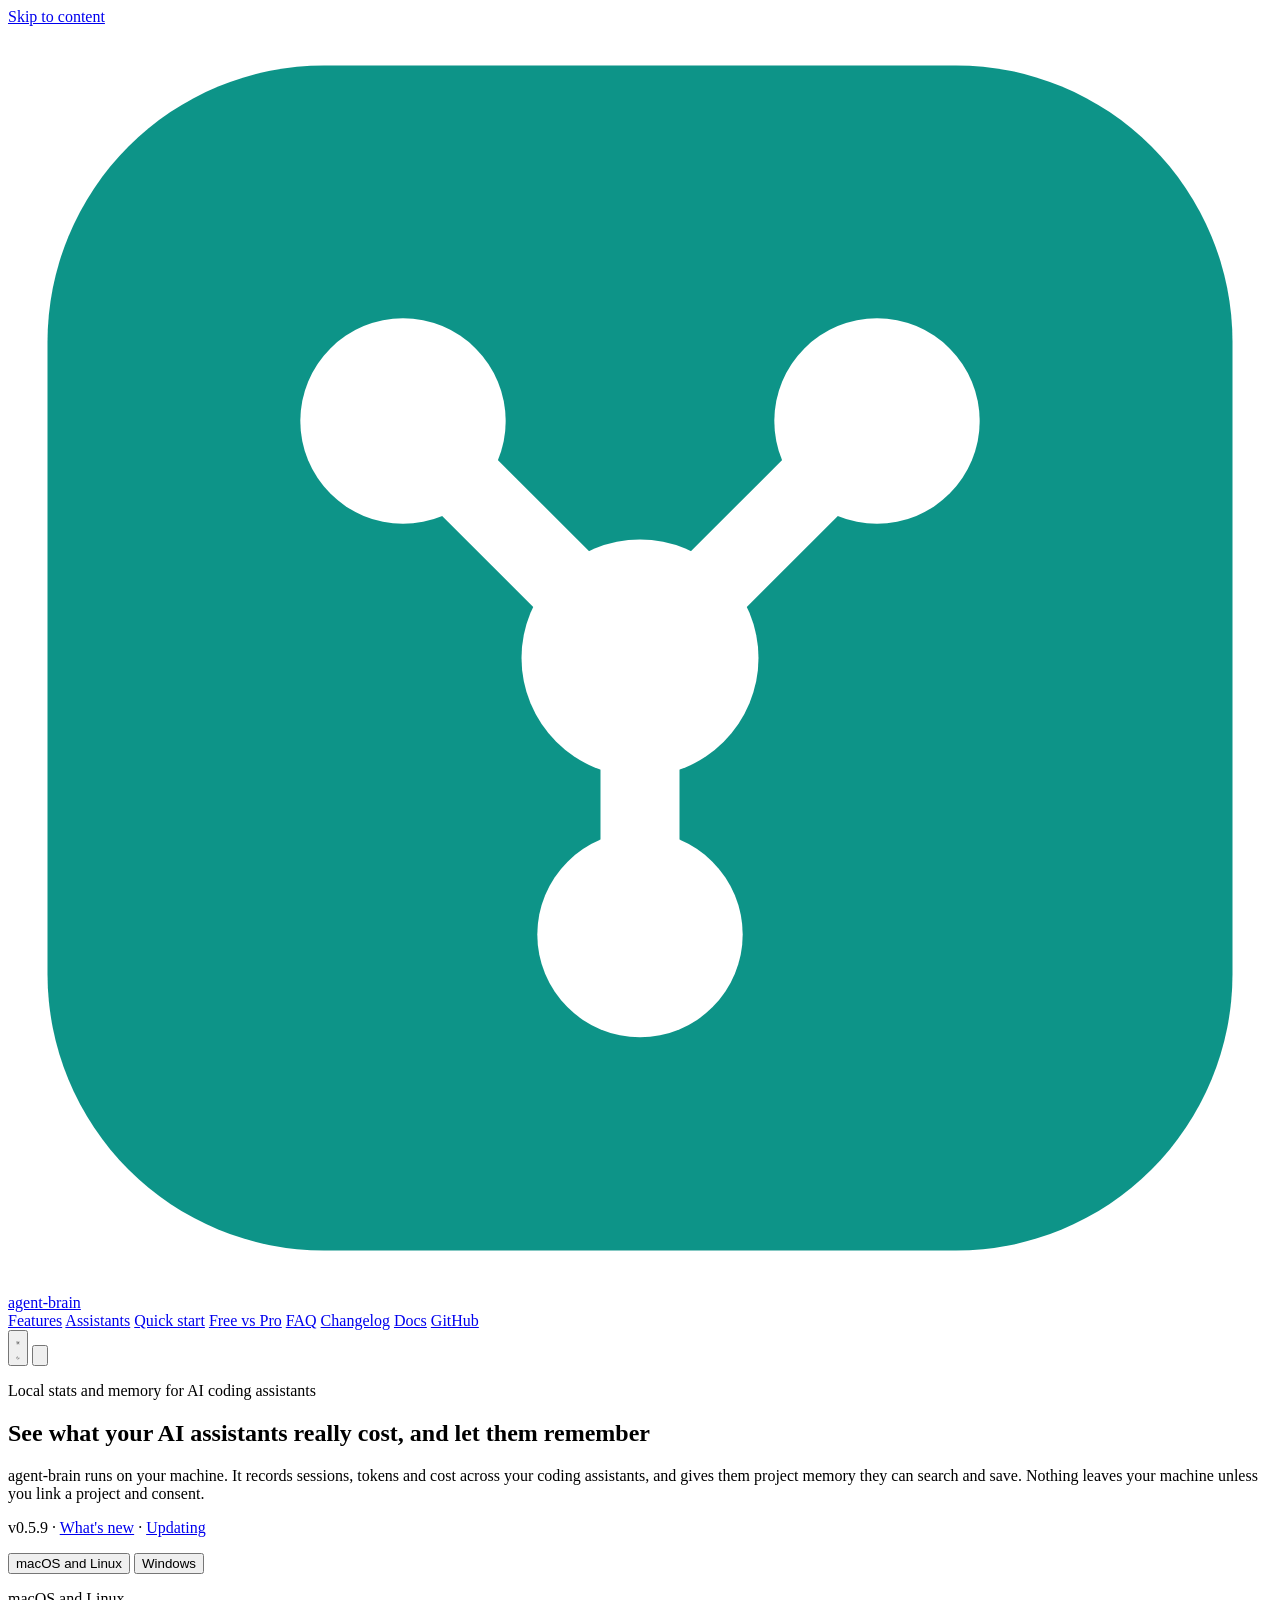
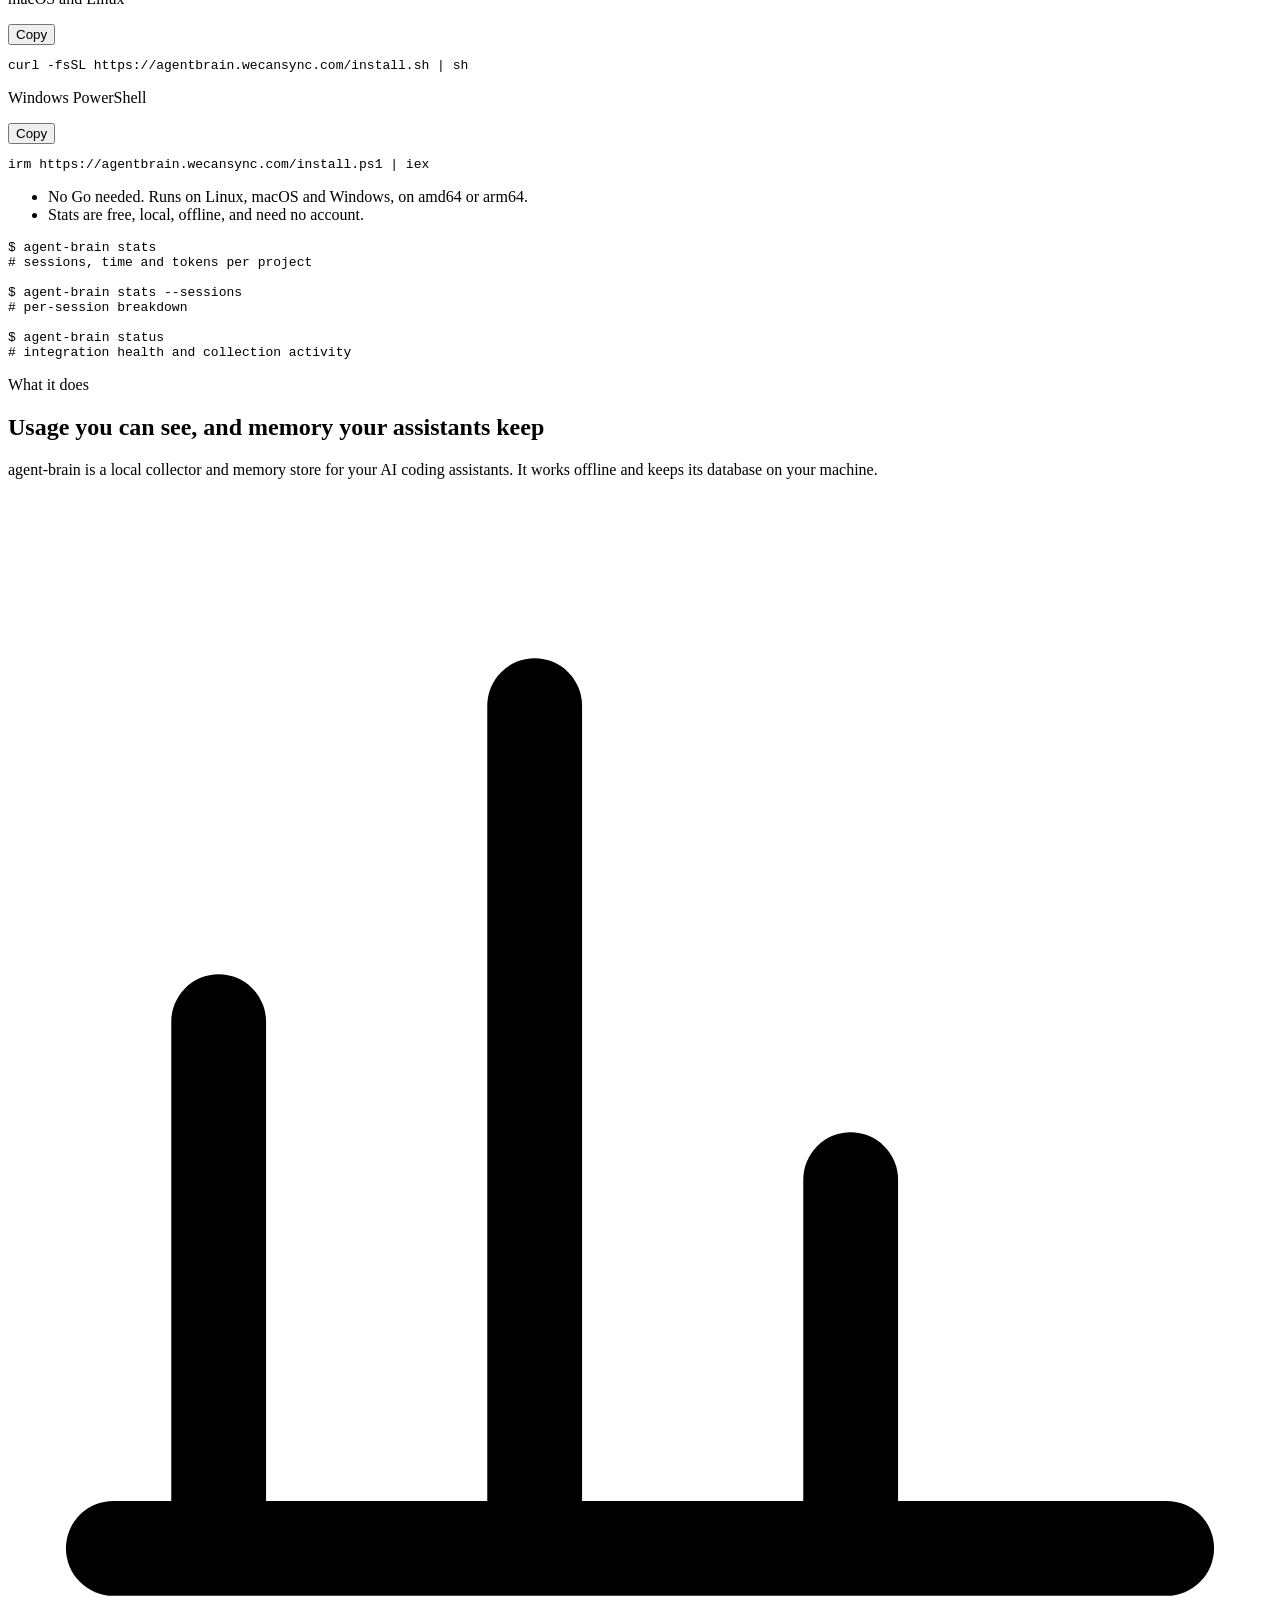
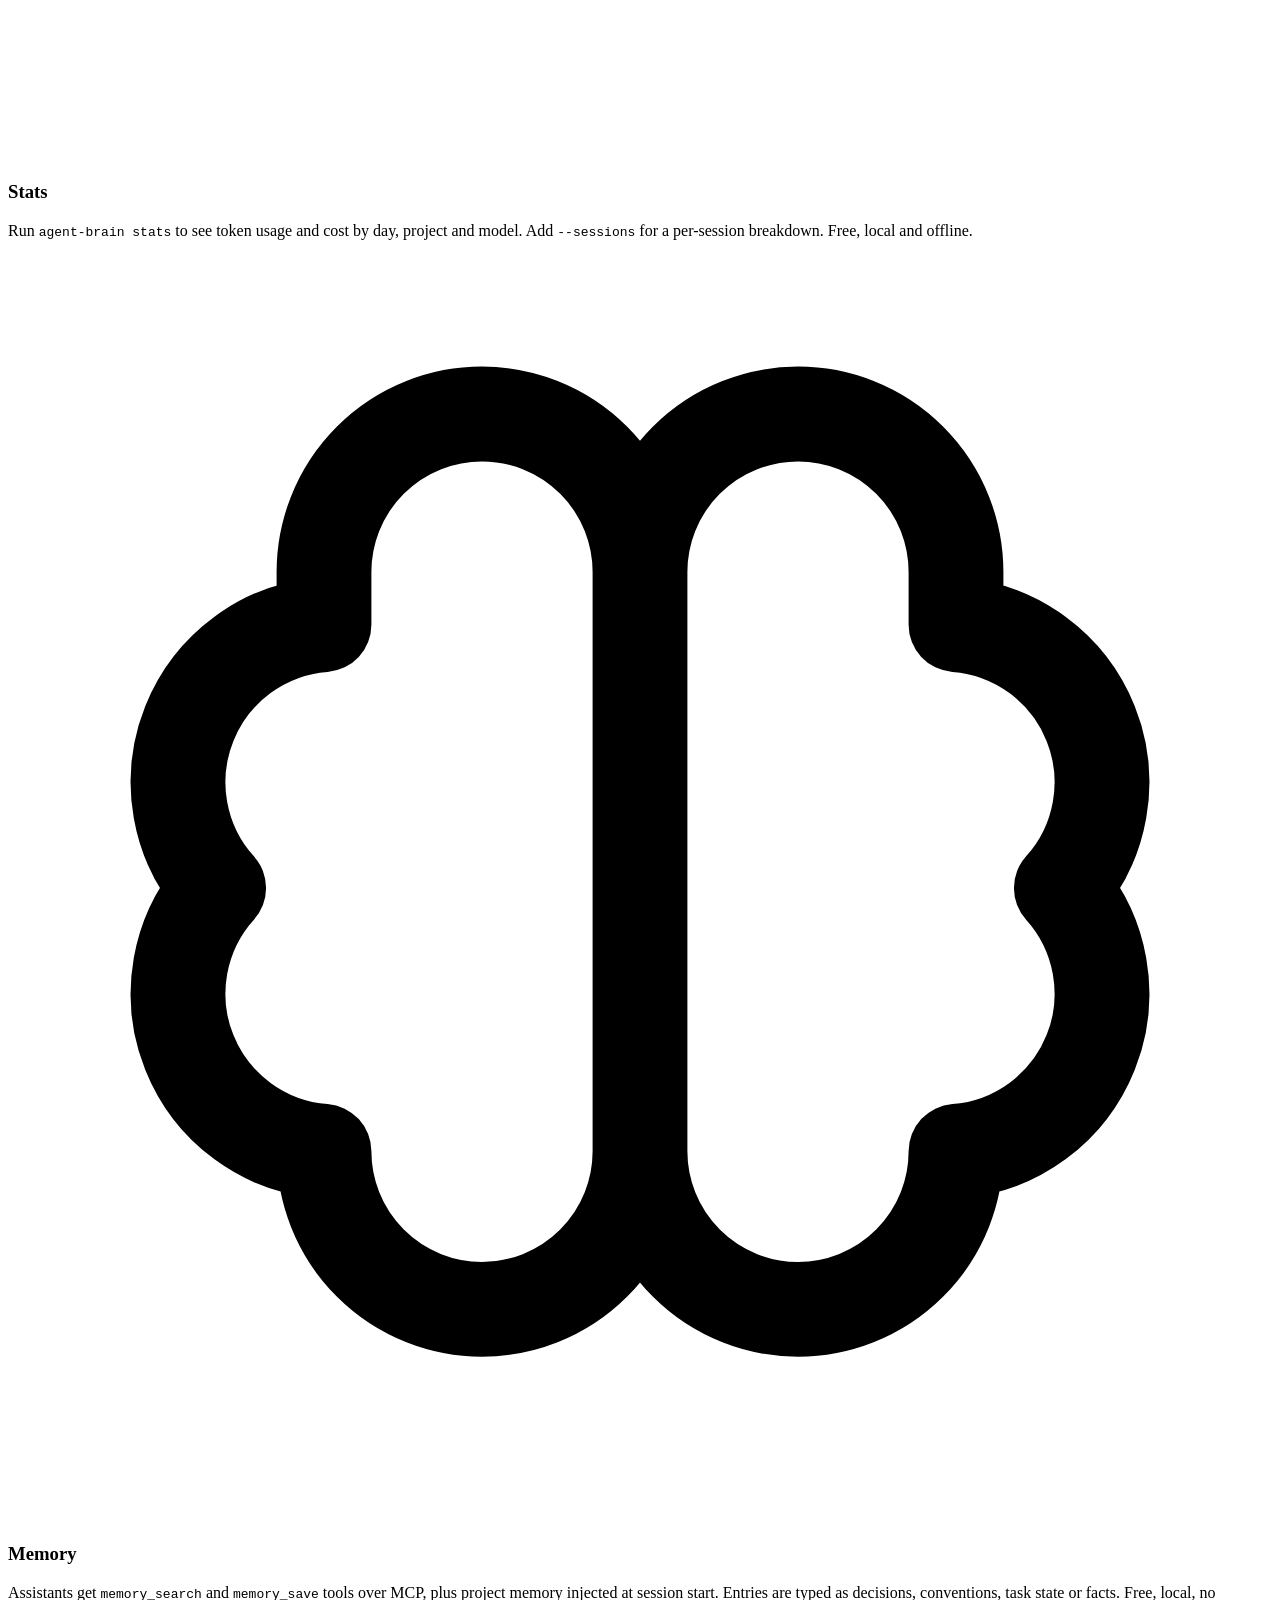
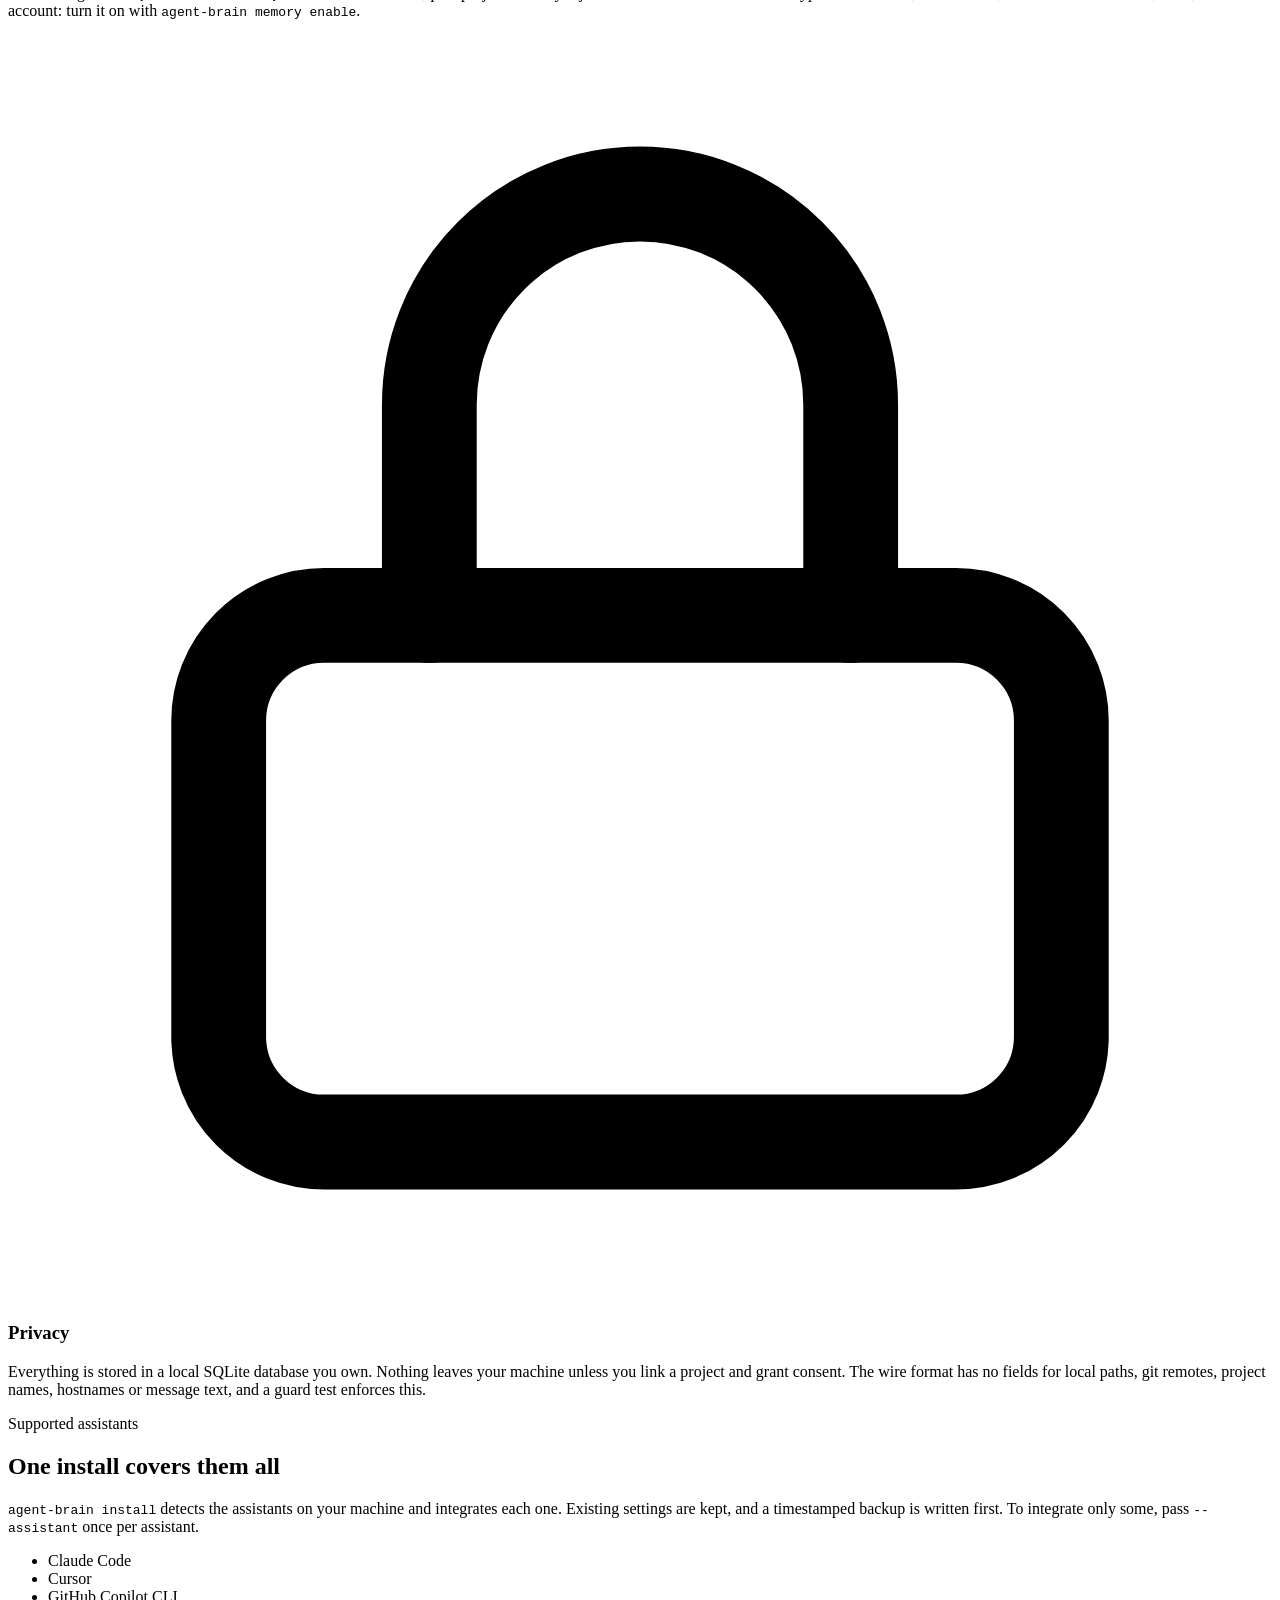
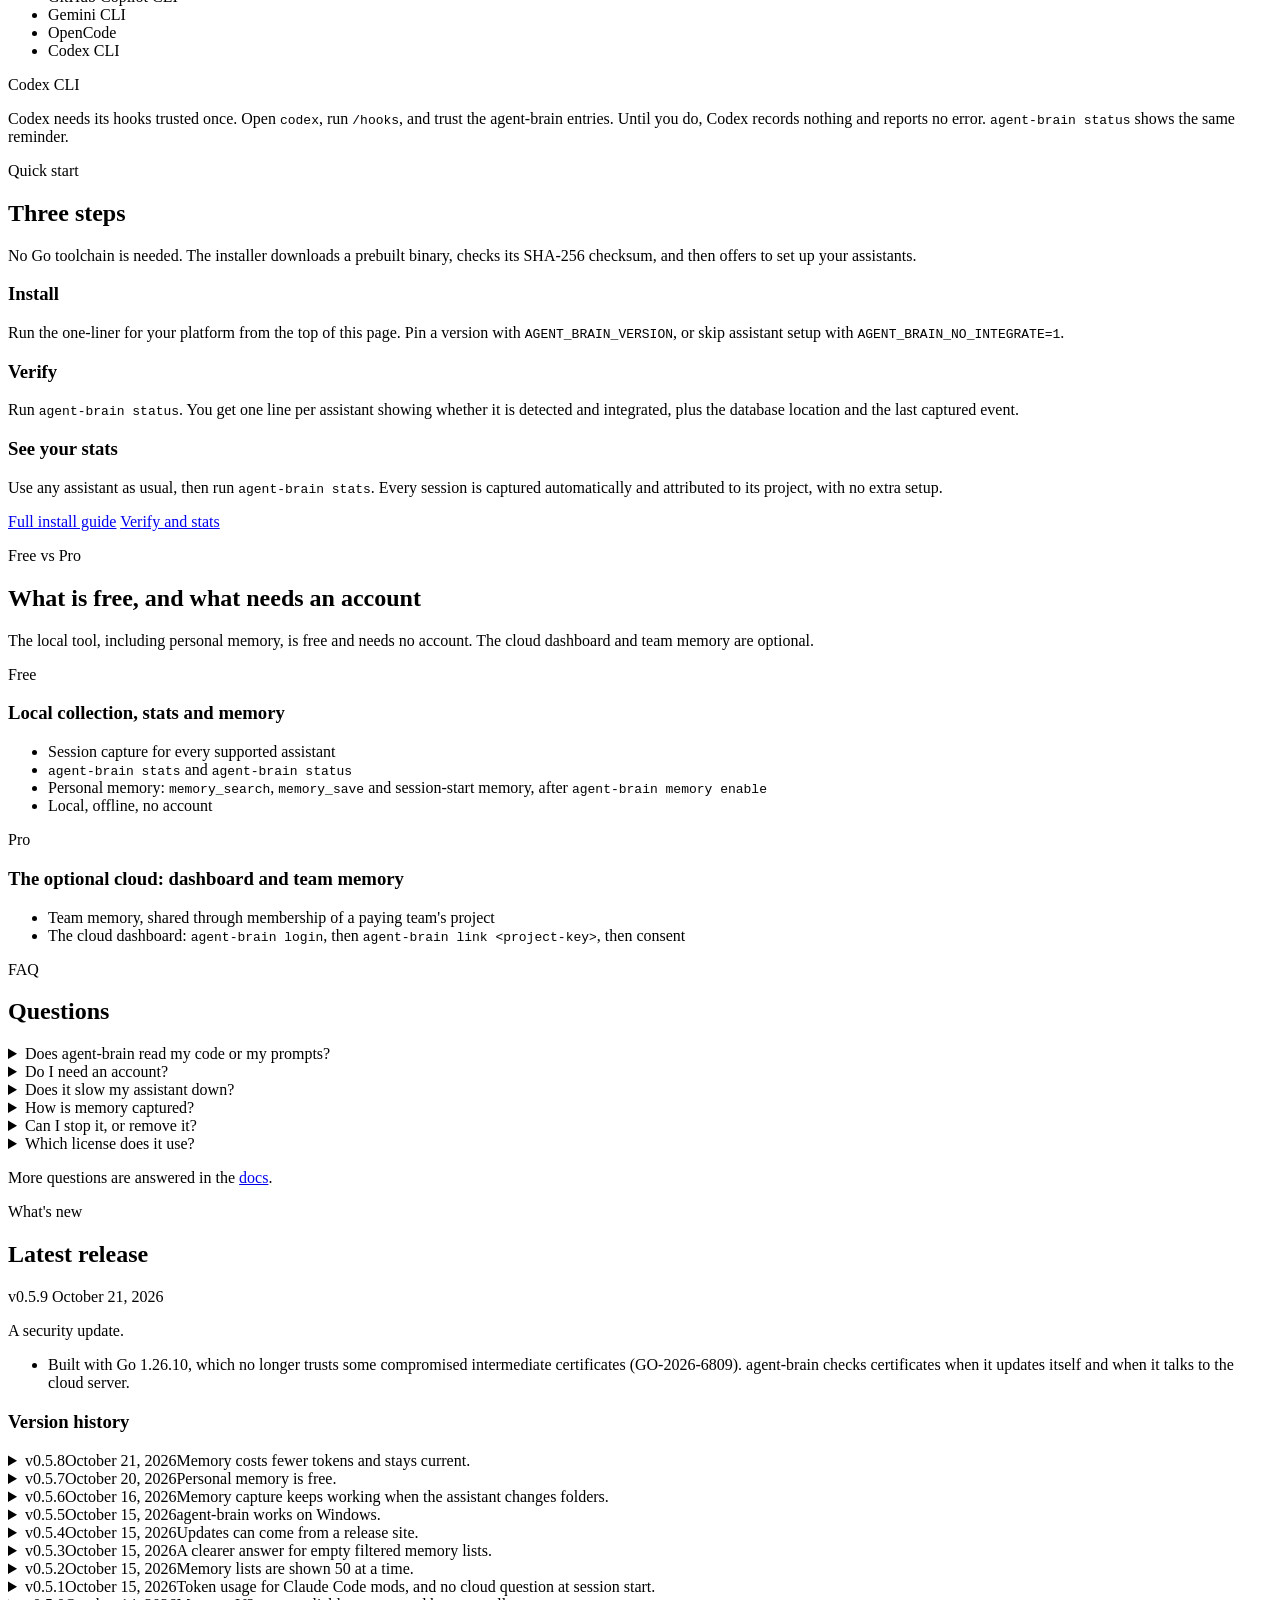
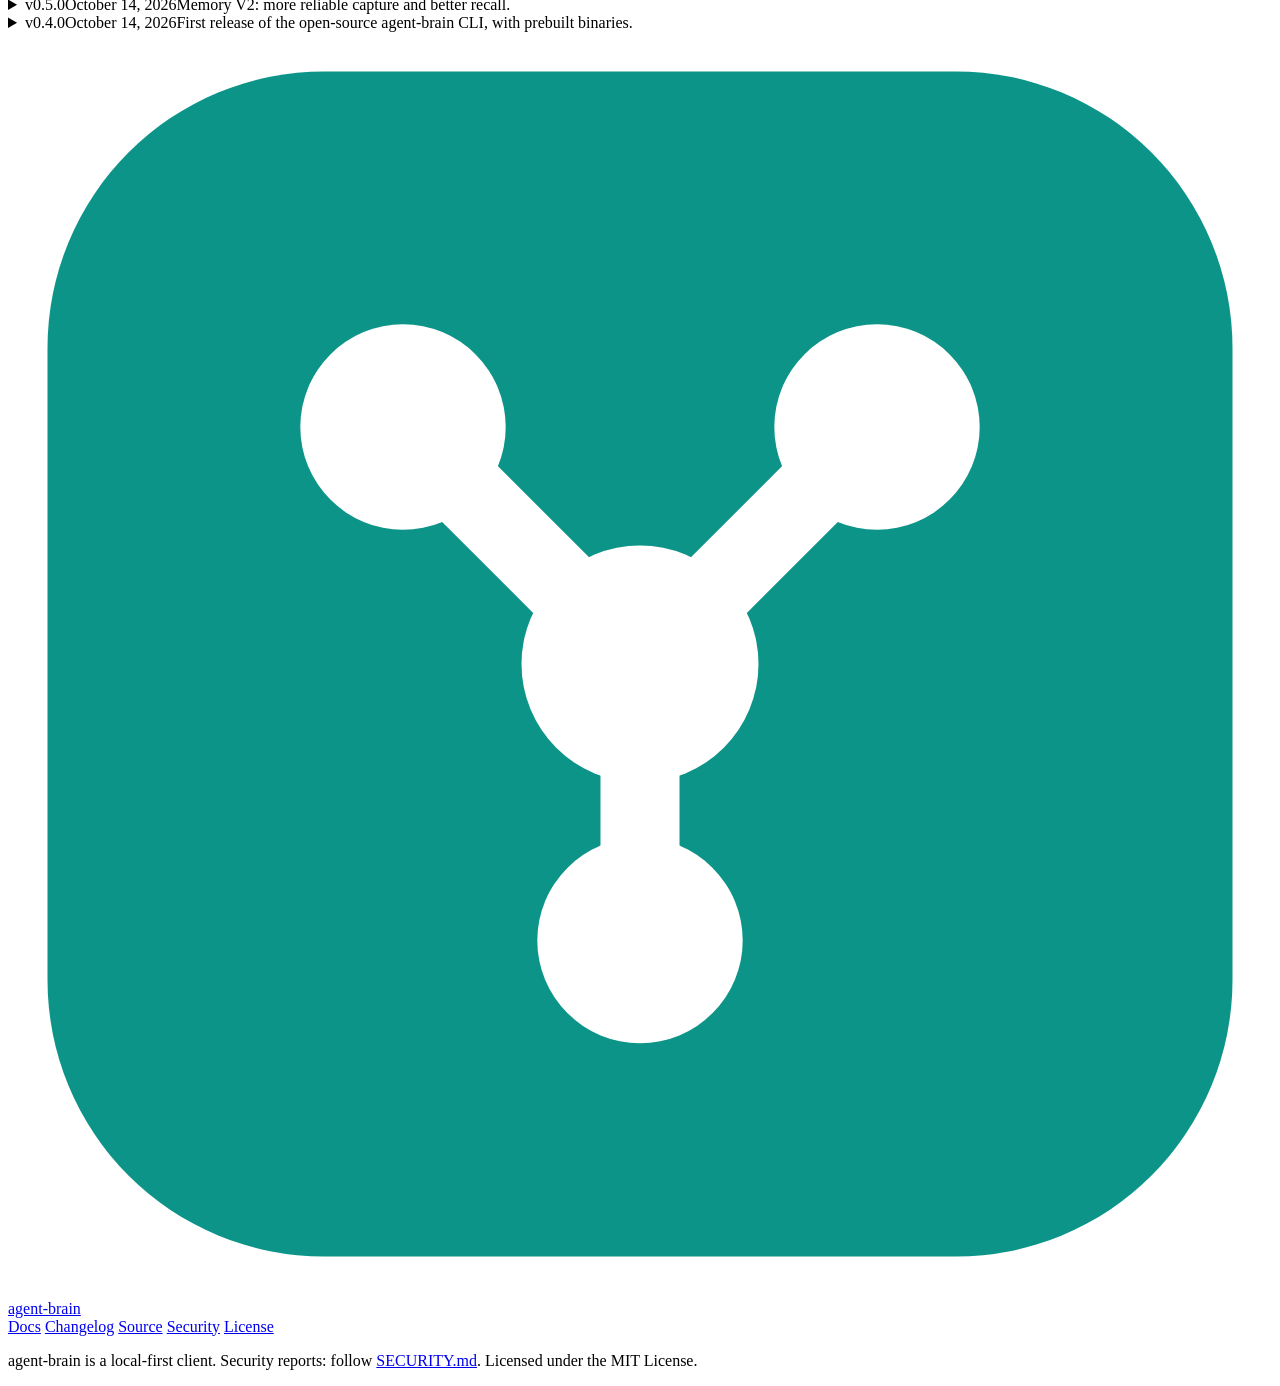
==== site/index.html @ 19140a82 "feat(memory): cheaper capture, supersede chains, leaner pack, export; Go 1.26.10 (0.5.9) (#11) * fea" ====
<!DOCTYPE html>
<html lang="en">
<head>
<meta charset="utf-8">
<meta name="viewport" content="width=device-width, initial-scale=1">
<title>agent-brain — local stats and memory for AI coding assistants</title>
<meta name="description" content="agent-brain records how you use Claude Code, Cursor, GitHub Copilot CLI, Gemini CLI, OpenCode and Codex CLI, locally and offline. Install with one command on macOS, Linux or Windows.">
<meta property="og:title" content="agent-brain">
<meta property="og:description" content="Local stats and memory for AI coding assistants. One command to install. Stats are free, local and offline.">
<meta property="og:type" content="website">
<link rel="icon" href="/favicon.svg" type="image/svg+xml">
<link rel="stylesheet" href="/assets/site.css">
<script src="/assets/theme.js"></script>
<script src="/assets/site.js" defer></script>
</head>
<body>
<a class="skip-link" href="#main">Skip to content</a>

<header class="site-header">
  <div class="container header-inner">
    <a class="brand" href="/">
      <svg viewBox="0 0 32 32" aria-hidden="true"><rect x="1" y="1" width="30" height="30" rx="7" fill="#0d9488"/><g fill="none" stroke="#ffffff" stroke-width="2" stroke-linecap="round"><path d="M10 10 L16 16 L22 10"/><path d="M16 16 L16 23"/></g><g fill="#ffffff"><circle cx="10" cy="10" r="2.6"/><circle cx="22" cy="10" r="2.6"/><circle cx="16" cy="16" r="3"/><circle cx="16" cy="23" r="2.6"/></g></svg>
      agent-brain
    </a>
    <nav class="main-nav" id="primary-nav" data-main-nav aria-label="Primary">
      <a href="#features">Features</a>
      <a href="#assistants">Assistants</a>
      <a href="#quick-start">Quick start</a>
      <a href="#plans">Free vs Pro</a>
      <a href="#faq">FAQ</a>
      <a href="#changelog">Changelog</a>
      <a href="/docs/">Docs</a>
      <a href="https://github.com/ebrahim5801/agent-brain-cli">GitHub</a>
    </nav>
    <div class="header-actions">
      <button class="theme-toggle" type="button" data-theme-toggle aria-label="Toggle dark mode">
        <svg class="icon-sun" viewBox="0 0 24 24" fill="none" stroke="currentColor" stroke-width="1.7" stroke-linecap="round" aria-hidden="true"><circle cx="12" cy="12" r="4.2"/><path d="M12 2.5v3M12 18.5v3M4.2 4.2l2.1 2.1M17.7 17.7l2.1 2.1M2.5 12h3M18.5 12h3M4.2 19.8l2.1-2.1M17.7 6.3l2.1-2.1"/></svg>
        <svg class="icon-moon" viewBox="0 0 24 24" fill="none" stroke="currentColor" stroke-width="1.7" stroke-linecap="round" stroke-linejoin="round" aria-hidden="true"><path d="M20 14.5A8.5 8.5 0 0 1 9.5 4a8.5 8.5 0 1 0 10.5 10.5z"/></svg>
      </button>
      <button class="nav-toggle" type="button" data-nav-toggle aria-expanded="false" aria-controls="primary-nav" aria-label="Toggle navigation menu">
        <svg viewBox="0 0 24 24" fill="none" stroke="currentColor" stroke-width="1.8" stroke-linecap="round" aria-hidden="true"><path d="M3 6h18M3 12h18M3 18h18"/></svg>
      </button>
    </div>
  </div>
</header>

<main id="main">

<!-- ============================== HERO ============================== -->
<section class="hero">
  <div class="container hero-grid">
    <div>
      <p class="eyebrow">Local stats and memory for AI coding assistants</p>
      <h1>See what your AI assistants really cost, and let them remember</h1>
      <p class="lede">agent-brain runs on your machine. It records sessions, tokens and cost across your coding assistants, and gives them project memory they can search and save. Nothing leaves your machine unless you link a project and consent.</p>
      <p class="latest-badge"><span class="latest-badge-version" data-latest-version>v0.5.9</span> <span aria-hidden="true">&middot;</span> <a href="#changelog">What's new</a> <span aria-hidden="true">&middot;</span> <a href="/docs/#updating">Updating</a></p>

      <div class="tabs" id="install-tabs">
        <div role="tablist" aria-label="Operating system">
          <button role="tab" id="tab-unix" aria-controls="panel-unix">macOS and Linux</button>
          <button role="tab" id="tab-win" aria-controls="panel-win">Windows</button>
        </div>
        <div role="tabpanel" id="panel-unix" aria-labelledby="tab-unix">
          <p class="panel-label">macOS and Linux</p>
          <div class="code-wrap">
            <div class="code-head"><button class="copy-btn" type="button" aria-label="Copy macOS and Linux install command">Copy</button></div>
            <pre><code>curl -fsSL https://agentbrain.wecansync.com/install.sh | sh</code></pre>
          </div>
        </div>
        <div role="tabpanel" id="panel-win" aria-labelledby="tab-win">
          <p class="panel-label">Windows PowerShell</p>
          <div class="code-wrap">
            <div class="code-head"><button class="copy-btn" type="button" aria-label="Copy Windows install command">Copy</button></div>
            <pre><code>irm https://agentbrain.wecansync.com/install.ps1 | iex</code></pre>
          </div>
        </div>
      </div>
      <ul class="hero-notes">
        <li>No Go needed. Runs on Linux, macOS and Windows, on amd64 or arm64.</li>
        <li>Stats are free, local, offline, and need no account.</li>
      </ul>
    </div>

    <div class="hero-visual">
      <div class="terminal" role="img" aria-label="Terminal showing agent-brain stats output">
        <div class="terminal-bar" aria-hidden="true"><span></span><span></span><span></span></div>
        <pre class="terminal-body"><span class="prompt">$</span> agent-brain stats
<span class="muted"># sessions, time and tokens per project</span>

<span class="prompt">$</span> agent-brain stats --sessions
<span class="muted"># per-session breakdown</span>

<span class="prompt">$</span> agent-brain status
<span class="muted"># integration health and collection activity</span></pre>
      </div>
    </div>
  </div>
</section>

<!-- ============================== WHAT IT DOES ============================== -->
<section class="section" id="features" aria-labelledby="features-title">
  <div class="container">
    <div class="section-head">
      <p class="eyebrow">What it does</p>
      <h2 id="features-title">Usage you can see, and memory your assistants keep</h2>
      <p>agent-brain is a local collector and memory store for your AI coding assistants. It works offline and keeps its database on your machine.</p>
    </div>
    <div class="features-grid">
      <article class="feature-card">
        <span class="icon" aria-hidden="true"><svg viewBox="0 0 24 24" fill="none" stroke="currentColor" stroke-width="1.8" stroke-linecap="round" stroke-linejoin="round"><path d="M4 20V10M10 20V4M16 20v-7M22 20H2"/></svg></span>
        <h3>Stats</h3>
        <p>Run <code class="il">agent-brain stats</code> to see token usage and cost by day, project and model. Add <code class="il">--sessions</code> for a per-session breakdown. Free, local and offline.</p>
      </article>
      <article class="feature-card">
        <span class="icon" aria-hidden="true"><svg viewBox="0 0 24 24" fill="none" stroke="currentColor" stroke-width="1.8" stroke-linecap="round" stroke-linejoin="round"><path d="M9 3a3 3 0 0 0-3 3v1a3 3 0 0 0-2 5 3 3 0 0 0 2 5 3 3 0 0 0 3 3 3 3 0 0 0 3-3V6a3 3 0 0 0-3-3zM15 3a3 3 0 0 1 3 3v1a3 3 0 0 1 2 5 3 3 0 0 1-2 5 3 3 0 0 1-3 3 3 3 0 0 1-3-3V6a3 3 0 0 1 3-3z"/></svg></span>
        <h3>Memory</h3>
        <p>Assistants get <code class="il">memory_search</code> and <code class="il">memory_save</code> tools over MCP, plus project memory injected at session start. Entries are typed as decisions, conventions, task state or facts. Free, local, no account: turn it on with <code class="il">agent-brain memory enable</code>.</p>
      </article>
      <article class="feature-card">
        <span class="icon" aria-hidden="true"><svg viewBox="0 0 24 24" fill="none" stroke="currentColor" stroke-width="1.8" stroke-linecap="round" stroke-linejoin="round"><rect x="4" y="11" width="16" height="10" rx="2"/><path d="M8 11V7a4 4 0 0 1 8 0v4"/></svg></span>
        <h3>Privacy</h3>
        <p>Everything is stored in a local SQLite database you own. Nothing leaves your machine unless you link a project and grant consent. The wire format has no fields for local paths, git remotes, project names, hostnames or message text, and a guard test enforces this.</p>
      </article>
    </div>
  </div>
</section>

<!-- ============================== ASSISTANTS ============================== -->
<section class="section section-alt" id="assistants" aria-labelledby="assistants-title">
  <div class="container">
    <div class="section-head">
      <p class="eyebrow">Supported assistants</p>
      <h2 id="assistants-title">One install covers them all</h2>
      <p><code class="il">agent-brain install</code> detects the assistants on your machine and integrates each one. Existing settings are kept, and a timestamped backup is written first. To integrate only some, pass <code class="il">--assistant</code> once per assistant.</p>
    </div>
    <ul class="assistant-list" aria-label="Supported assistants">
      <li>Claude Code</li>
      <li>Cursor</li>
      <li>GitHub Copilot CLI</li>
      <li>Gemini CLI</li>
      <li>OpenCode</li>
      <li>Codex CLI</li>
    </ul>
    <div class="callout note">
      <span class="callout-label">Codex CLI</span>
      <p>Codex needs its hooks trusted once. Open <code class="il">codex</code>, run <code class="il">/hooks</code>, and trust the agent-brain entries. Until you do, Codex records nothing and reports no error. <code class="il">agent-brain status</code> shows the same reminder.</p>
    </div>
  </div>
</section>

<!-- ============================== QUICK START ============================== -->
<section class="section" id="quick-start" aria-labelledby="quick-start-title">
  <div class="container">
    <div class="section-head">
      <p class="eyebrow">Quick start</p>
      <h2 id="quick-start-title">Three steps</h2>
      <p>No Go toolchain is needed. The installer downloads a prebuilt binary, checks its SHA-256 checksum, and then offers to set up your assistants.</p>
    </div>
    <div class="steps">
      <div class="step">
        <h3>Install</h3>
        <p>Run the one-liner for your platform from the top of this page. Pin a version with <code class="il">AGENT_BRAIN_VERSION</code>, or skip assistant setup with <code class="il">AGENT_BRAIN_NO_INTEGRATE=1</code>.</p>
      </div>
      <div class="step">
        <h3>Verify</h3>
        <p>Run <code class="il">agent-brain status</code>. You get one line per assistant showing whether it is detected and integrated, plus the database location and the last captured event.</p>
      </div>
      <div class="step">
        <h3>See your stats</h3>
        <p>Use any assistant as usual, then run <code class="il">agent-brain stats</code>. Every session is captured automatically and attributed to its project, with no extra setup.</p>
      </div>
    </div>
    <div class="btn-row quickstart-cta">
      <a class="btn btn-primary" href="/docs/#install">Full install guide</a>
      <a class="btn btn-secondary" href="/docs/#verify">Verify and stats</a>
    </div>
  </div>
</section>

<!-- ============================== FREE VS PRO ============================== -->
<section class="section section-alt" id="plans" aria-labelledby="plans-title">
  <div class="container">
    <div class="section-head">
      <p class="eyebrow">Free vs Pro</p>
      <h2 id="plans-title">What is free, and what needs an account</h2>
      <p>The local tool, including personal memory, is free and needs no account. The cloud dashboard and team memory are optional.</p>
    </div>
    <div class="plan-grid">
      <article class="plan-card">
        <span class="plan-tag">Free</span>
        <h3>Local collection, stats and memory</h3>
        <ul>
          <li>Session capture for every supported assistant</li>
          <li><code class="il">agent-brain stats</code> and <code class="il">agent-brain status</code></li>
          <li>Personal memory: <code class="il">memory_search</code>, <code class="il">memory_save</code> and session-start memory, after <code class="il">agent-brain memory enable</code></li>
          <li>Local, offline, no account</li>
        </ul>
      </article>
      <article class="plan-card">
        <span class="plan-tag">Pro</span>
        <h3>The optional cloud: dashboard and team memory</h3>
        <ul>
          <li>Team memory, shared through membership of a paying team's project</li>
          <li>The cloud dashboard: <code class="il">agent-brain login</code>, then <code class="il">agent-brain link &lt;project-key&gt;</code>, then consent</li>
        </ul>
      </article>
    </div>
  </div>
</section>

<!-- ============================== FAQ ============================== -->
<section class="section" id="faq" aria-labelledby="faq-title">
  <div class="container container-narrow">
    <p class="eyebrow">FAQ</p>
    <h2 id="faq-title">Questions</h2>
    <div class="faq-list">
      <details class="faq-item">
        <summary>Does agent-brain read my code or my prompts?</summary>
        <p>No, and the protection is built into the code, not left to policy. What can sync, and only after you opt in, is numbers: timestamps, durations, token counts, model IDs and activity counts. The wire format has no fields for prompts, code, file contents, paths or repository names.</p>
      </details>
      <details class="faq-item">
        <summary>Do I need an account?</summary>
        <p>No. Collection, <code class="il">agent-brain stats</code>, <code class="il">agent-brain status</code> and personal memory are local and need no account. Team memory needs membership of a paying team's project, and the cloud dashboard is optional.</p>
      </details>
      <details class="faq-item">
        <summary>Does it slow my assistant down?</summary>
        <p>The capture path writes to a local SQLite database and has no network capability, so recording never waits on a server. Cloud sync runs in a separate background service.</p>
      </details>
      <details class="faq-item">
        <summary>How is memory captured?</summary>
        <p>agent-brain asks the assistant to save memory after 10 tool calls of work since the last save, with a mid-task checkpoint every 25 tool calls, and before the context is compacted. Run <code class="il">agent-brain memory capture</code> to see the settings.</p>
      </details>
      <details class="faq-item">
        <summary>Can I stop it, or remove it?</summary>
        <p>Yes. <code class="il">agent-brain uninstall</code> removes the assistant integrations and keeps your local data unless you pass <code class="il">--purge-data</code>. Then delete the binary. See the <a href="/docs/#uninstall">uninstall steps</a>.</p>
      </details>
      <details class="faq-item">
        <summary>Which license does it use?</summary>
        <p>The repository is under the MIT License. See the <a href="https://github.com/ebrahim5801/agent-brain-cli/blob/main/LICENSE">LICENSE file</a>.</p>
      </details>
    </div>
    <p class="text-muted">More questions are answered in the <a href="/docs/#faq">docs</a>.</p>
  </div>
</section>

<!-- ============================== CHANGELOG ============================== -->
<section class="section section-alt" id="changelog" aria-labelledby="changelog-title">
  <div class="container container-narrow">
    <p class="eyebrow">What's new</p>
    <h2 id="changelog-title">Latest release</h2>

    <div class="release-card">
      <div class="release-head">
        <span class="release-version">v0.5.9</span>
        <span class="release-date">October 21, 2026</span>
      </div>
      <p>A security update.</p>
      <ul class="release-list">
        <li>Built with Go 1.26.10, which no longer trusts some compromised intermediate certificates (GO-2026-6809). agent-brain checks certificates when it updates itself and when it talks to the cloud server.</li>
      </ul>
    </div>

    <h3 class="version-history-heading">Version history</h3>
    <div class="version-history">
      <details class="version-item">
        <summary><span class="release-version">v0.5.8</span><span class="release-date">October 21, 2026</span><span class="version-summary">Memory costs fewer tokens and stays current.</span></summary>
        <ul class="release-list">
          <li>"Nothing to save" is one call, and the periodic memory request waits longer each time there was nothing to save.</li>
          <li>An entry the assistant replaced is no longer injected next to its replacement, and task notes stop being injected after 30 days unless critical.</li>
          <li>The injected memory is shorter: whole entries only, without routine labels.</li>
          <li><code class="il">agent-brain memory export</code> writes your memories as Markdown.</li>
          <li><code class="il">memory_save</code> accepts a <code class="il">memory_source_reference</code> result as evidence, and every tool says whether it only reads.</li>
        </ul>
      </details>
      <details class="version-item">
        <summary><span class="release-version">v0.5.7</span><span class="release-date">October 20, 2026</span><span class="version-summary">Personal memory is free.</span></summary>
        <ul class="release-list">
          <li><code class="il">agent-brain memory enable</code> turns memory on with no account or plan: one consent step, and memories stay on your machine.</li>
          <li>Team memory, sharing and the cloud dashboard still need a signed-in account.</li>
          <li><code class="il">agent-brain status</code> shows memory as off or active, without contacting the server.</li>
        </ul>
      </details>
      <details class="version-item">
        <summary><span class="release-version">v0.5.6</span><span class="release-date">October 16, 2026</span><span class="version-summary">Memory capture keeps working when the assistant changes folders.</span></summary>
        <ul class="release-list">
          <li>A Claude Code session keeps one memory handle when its shell changes folder. Before, each <code class="il">cd</code> into a subfolder gave it a new handle that the memory tools then rejected.</li>
          <li>The end-of-reply memory request is not repeated while an earlier one is still unanswered, so an assistant that cannot act on it is no longer blocked at every reply.</li>
          <li><code class="il">memory_capture_defer</code> can acknowledge a request that was never begun, and <code class="il">memory_capture_status</code> returns a result Claude Code accepts.</li>
          <li><code class="il">usage_stats</code> counts all of a session's tokens, including sessions an earlier version split by folder.</li>
          <li>Saved memories hide credential keys with a prefix, such as <code class="il">memory_token</code> or <code class="il">refresh_token</code>.</li>
        </ul>
      </details>
      <details class="version-item">
        <summary><span class="release-version">v0.5.5</span><span class="release-date">October 15, 2026</span><span class="version-summary">agent-brain works on Windows.</span></summary>
        <ul class="release-list">
          <li>Claude Code hooks now run on Windows. They failed before, so no usage, sessions or memories were recorded. Run <code class="il">agent-brain install</code> to rewrite them; <code class="il">agent-brain status</code> flags the old form.</li>
          <li>The store no longer fails to open with "database is locked" when several hooks start at once.</li>
          <li>Saving settings on Windows retries briefly when another program has the file open, instead of failing with "Access is denied".</li>
        </ul>
      </details>
      <details class="version-item">
        <summary><span class="release-version">v0.5.4</span><span class="release-date">October 15, 2026</span><span class="version-summary">Updates can come from a release site.</span></summary>
        <ul class="release-list">
          <li>A build can update from a release site instead of the cloud server, using <code class="il">AGENT_BRAIN_UPDATE_URL</code>. Downloads are still checked against the release checksum, and only <code class="il">https://</code> sites are used.</li>
          <li><code class="il">agent-brain update</code> now says which site it checks.</li>
        </ul>
      </details>
      <details class="version-item">
        <summary><span class="release-version">v0.5.3</span><span class="release-date">October 15, 2026</span><span class="version-summary">A clearer answer for empty filtered memory lists.</span></summary>
        <ul class="release-list">
          <li>Listing memories with a priority or kind filter on a project with no memories now says there are none, instead of "no memories on this page".</li>
        </ul>
      </details>
      <details class="version-item">
        <summary><span class="release-version">v0.5.2</span><span class="release-date">October 15, 2026</span><span class="version-summary">Memory lists are shown 50 at a time.</span></summary>
        <ul class="release-list">
          <li><code class="il">agent-brain memory list</code> and the <code class="il">memory_list</code> tool show the newest 50 memories and say how to get the next page.</li>
          <li>Use <code class="il">--limit N</code> and <code class="il">--offset N</code> to page; <code class="il">--limit 0</code> lists everything.</li>
        </ul>
      </details>
      <details class="version-item">
        <summary><span class="release-version">v0.5.1</span><span class="release-date">October 15, 2026</span><span class="version-summary">Token usage for Claude Code mods, and no cloud question at session start.</span></summary>
        <ul class="release-list">
          <li>A new read-only <code class="il">usage_stats</code> tool reports this machine's token usage for one session, today and this week. It works without memory and reads only local data.</li>
          <li>The question about linking a project to agent-brain cloud is off by default. <code class="il">agent-brain config link-offer on</code> brings it back.</li>
        </ul>
      </details>
      <details class="version-item">
        <summary><span class="release-version">v0.5.0</span><span class="release-date">October 14, 2026</span><span class="version-summary">Memory V2: more reliable capture and better recall.</span></summary>
        <ul class="release-list">
          <li>Memory capture is tracked per session, so saves are not duplicated and recover after a crash or retry. Existing memories are unchanged.</li>
          <li>Search ranks memories by relevance and current decisions, and you can roll back to the earlier behaviour.</li>
          <li>Opt-in upgrade: back up first, update every hook, MCP and daemon build, and restart your assistants. Do not go back to a pre-V2 build afterwards.</li>
        </ul>
      </details>
      <details class="version-item">
        <summary><span class="release-version">v0.4.0</span><span class="release-date">October 14, 2026</span><span class="version-summary">First release of the open-source agent-brain CLI, with prebuilt binaries.</span></summary>
        <ul class="release-list">
          <li>One-line installers for macOS, Linux and Windows PowerShell that need no Go toolchain and verify the download against its checksum.</li>
          <li>The end-of-reply memory request now fires after 10 tool calls of work instead of after almost every reply. <code class="il">agent-brain memory capture</code> shows and changes this; <code class="il">--every 1</code> restores the old behaviour.</li>
          <li>Claude Code subagents no longer receive the mid-task memory checkpoint. The project is now under the MIT License.</li>
        </ul>
      </details>
    </div>
  </div>
</section>

</main>

<footer class="site-footer">
  <div class="container">
    <div class="footer-top">
      <a class="brand" href="/">
        <svg viewBox="0 0 32 32" aria-hidden="true"><rect x="1" y="1" width="30" height="30" rx="7" fill="#0d9488"/><g fill="none" stroke="#ffffff" stroke-width="2" stroke-linecap="round"><path d="M10 10 L16 16 L22 10"/><path d="M16 16 L16 23"/></g><g fill="#ffffff"><circle cx="10" cy="10" r="2.6"/><circle cx="22" cy="10" r="2.6"/><circle cx="16" cy="16" r="3"/><circle cx="16" cy="23" r="2.6"/></g></svg>
        agent-brain
      </a>
      <nav class="footer-links" aria-label="Footer">
        <a href="/docs/">Docs</a>
        <a href="#changelog">Changelog</a>
        <a href="https://github.com/ebrahim5801/agent-brain-cli">Source</a>
        <a href="https://github.com/ebrahim5801/agent-brain-cli/blob/main/SECURITY.md">Security</a>
        <a href="https://github.com/ebrahim5801/agent-brain-cli/blob/main/LICENSE">License</a>
      </nav>
    </div>
    <p class="disclaimer">agent-brain is a local-first client. Security reports: follow <a href="https://github.com/ebrahim5801/agent-brain-cli/blob/main/SECURITY.md">SECURITY.md</a>. Licensed under the MIT License.</p>
  </div>
</footer>
</body>
</html>
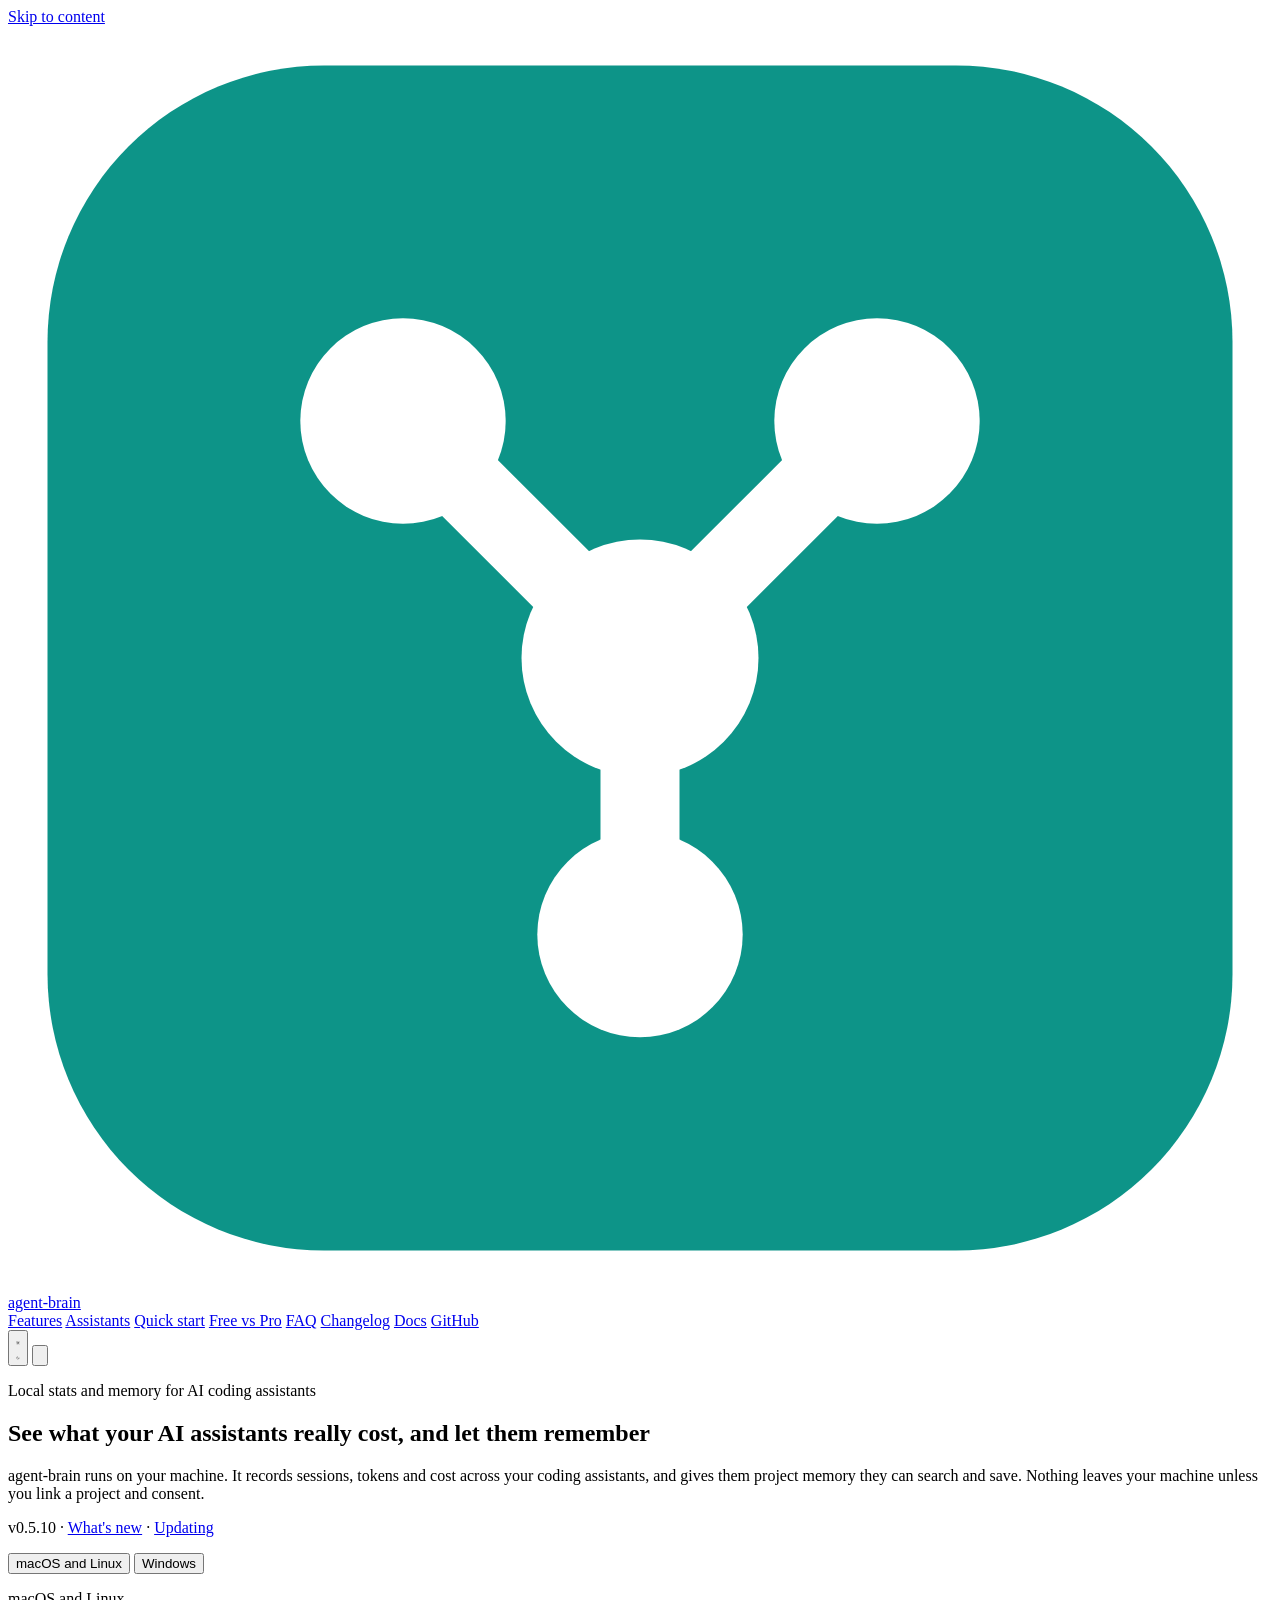
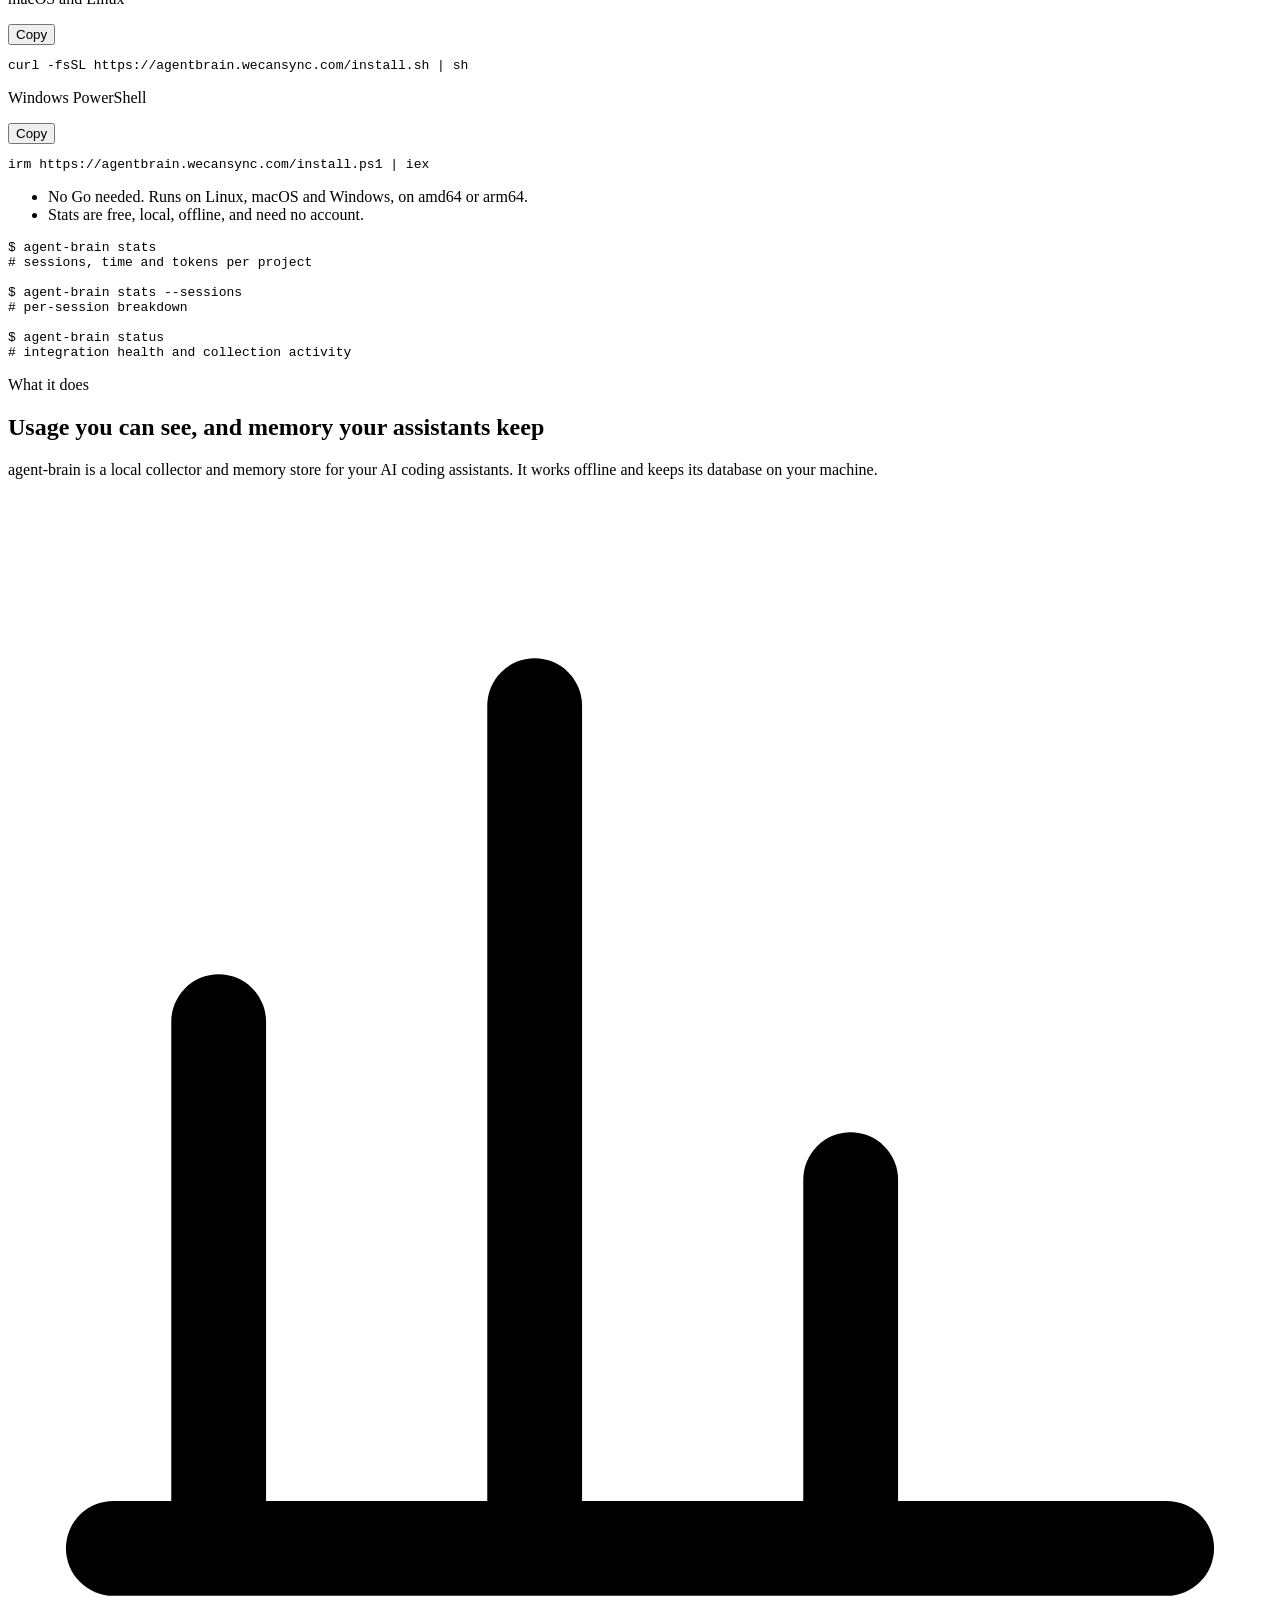
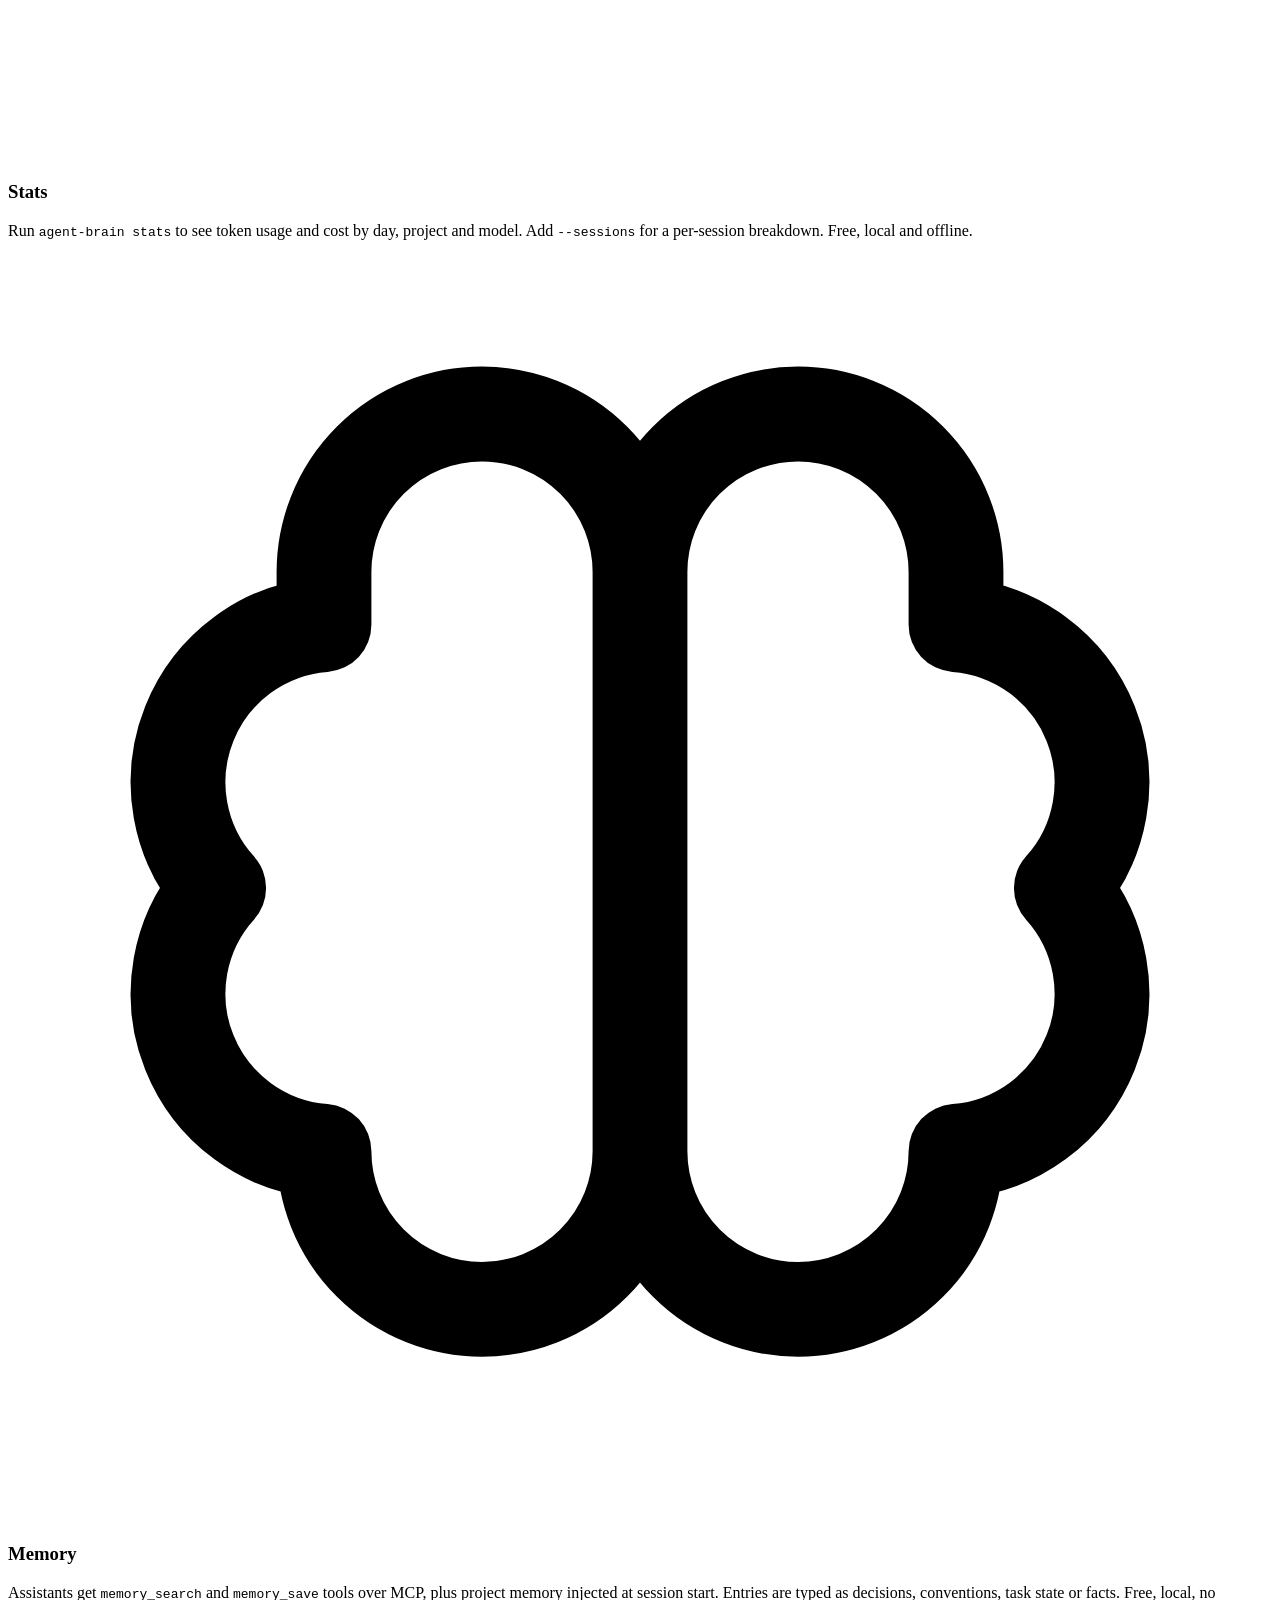
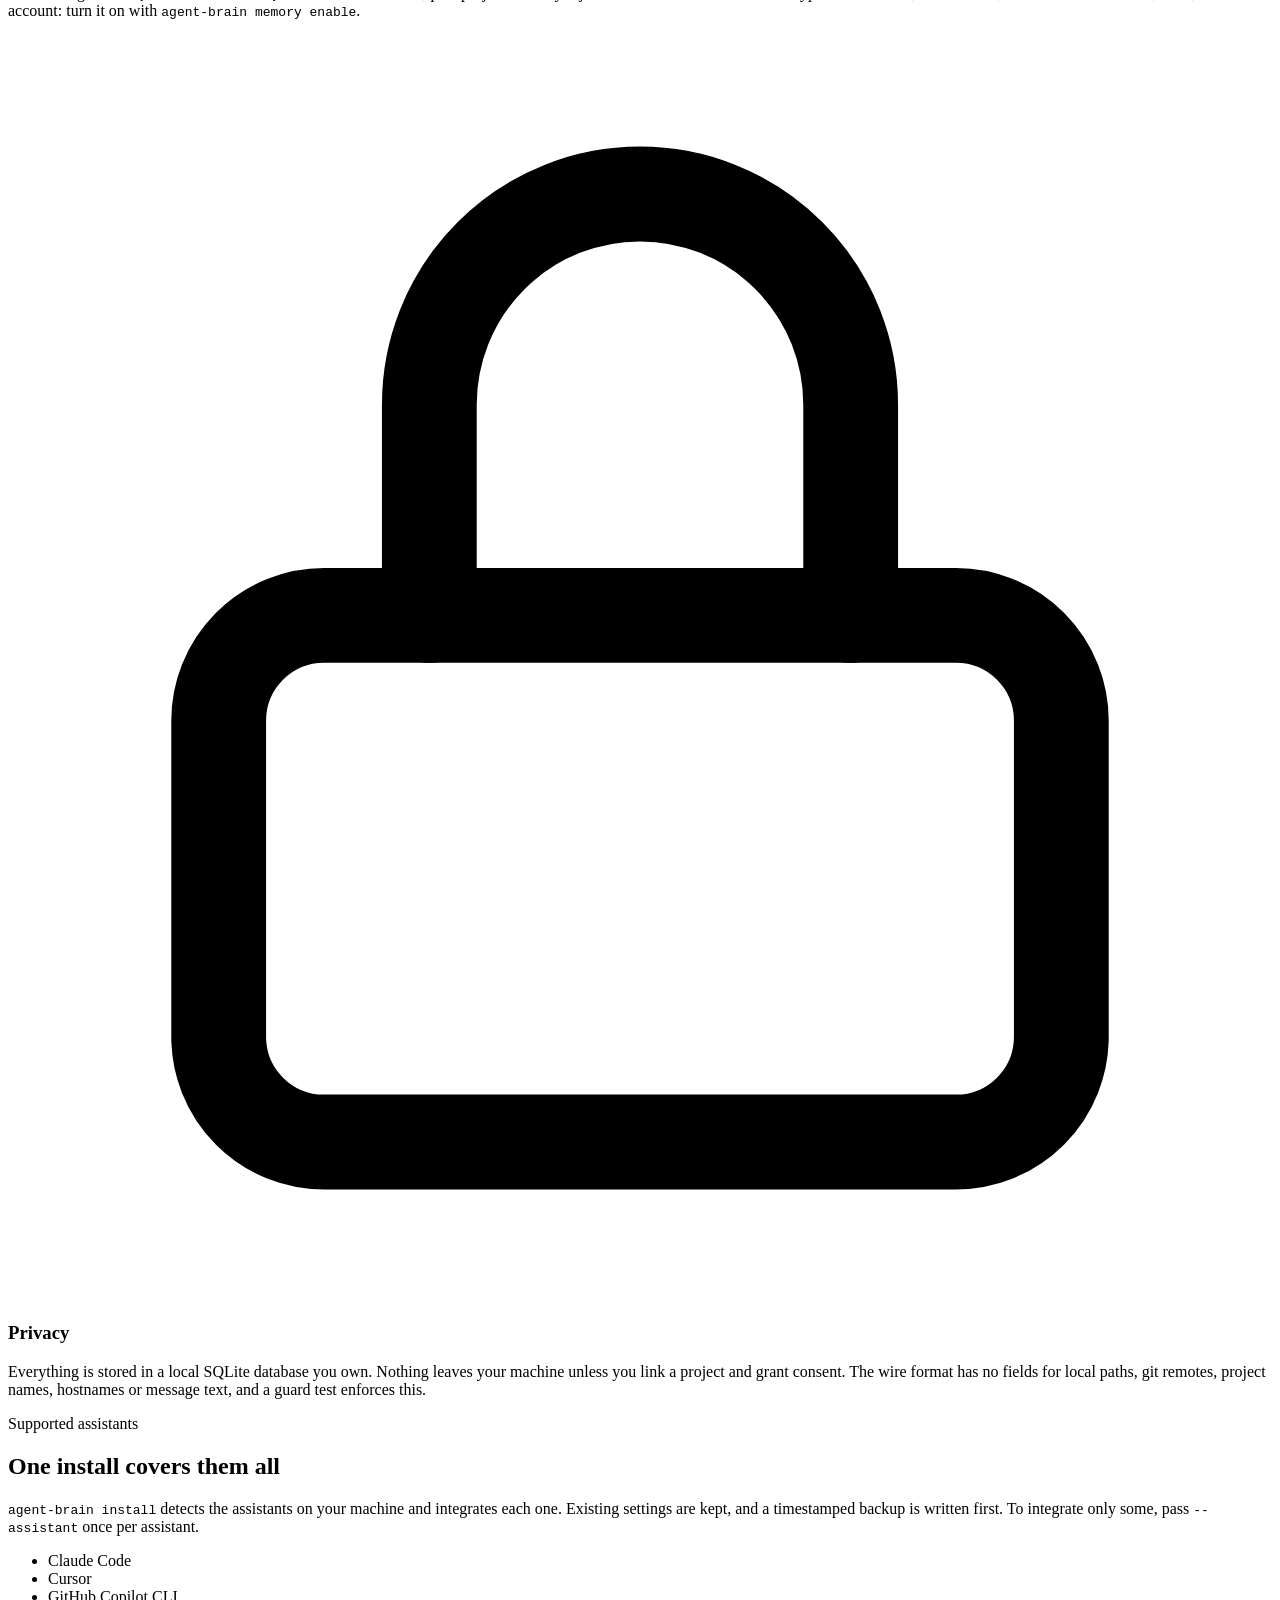
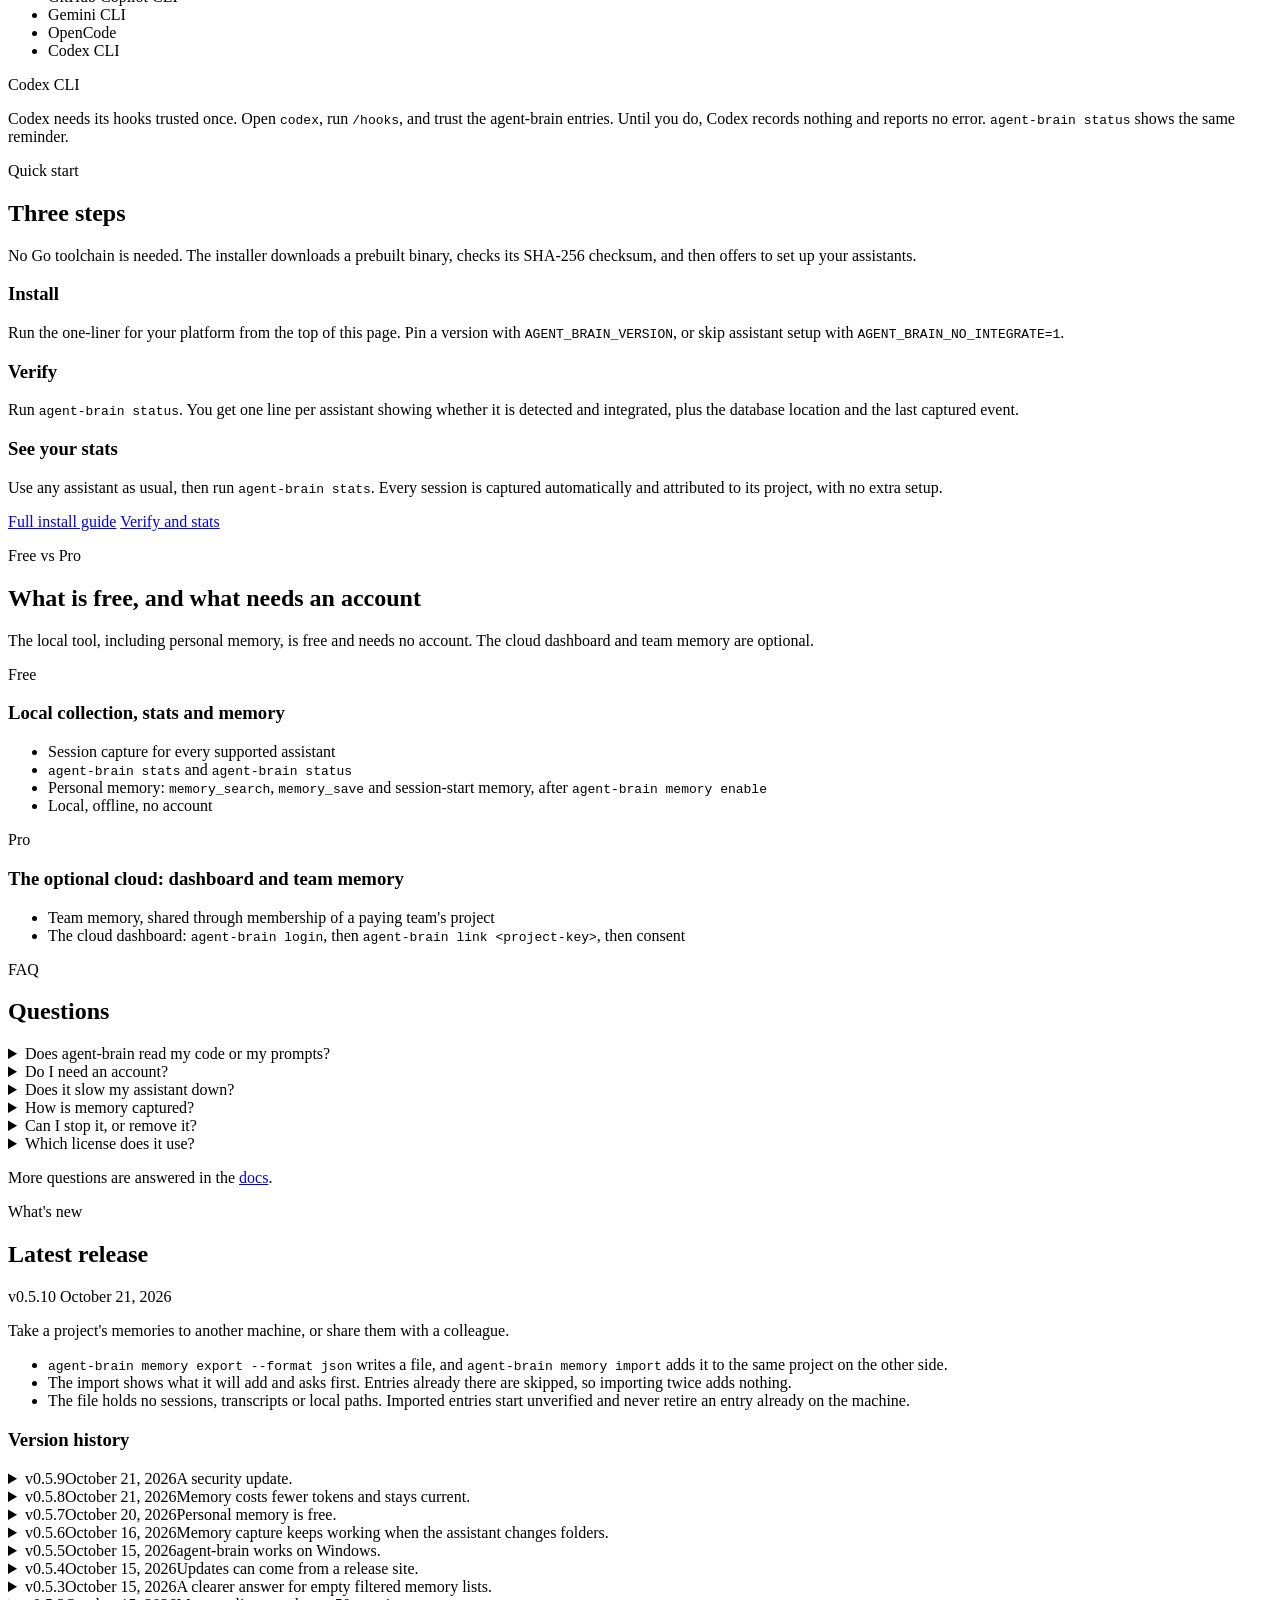
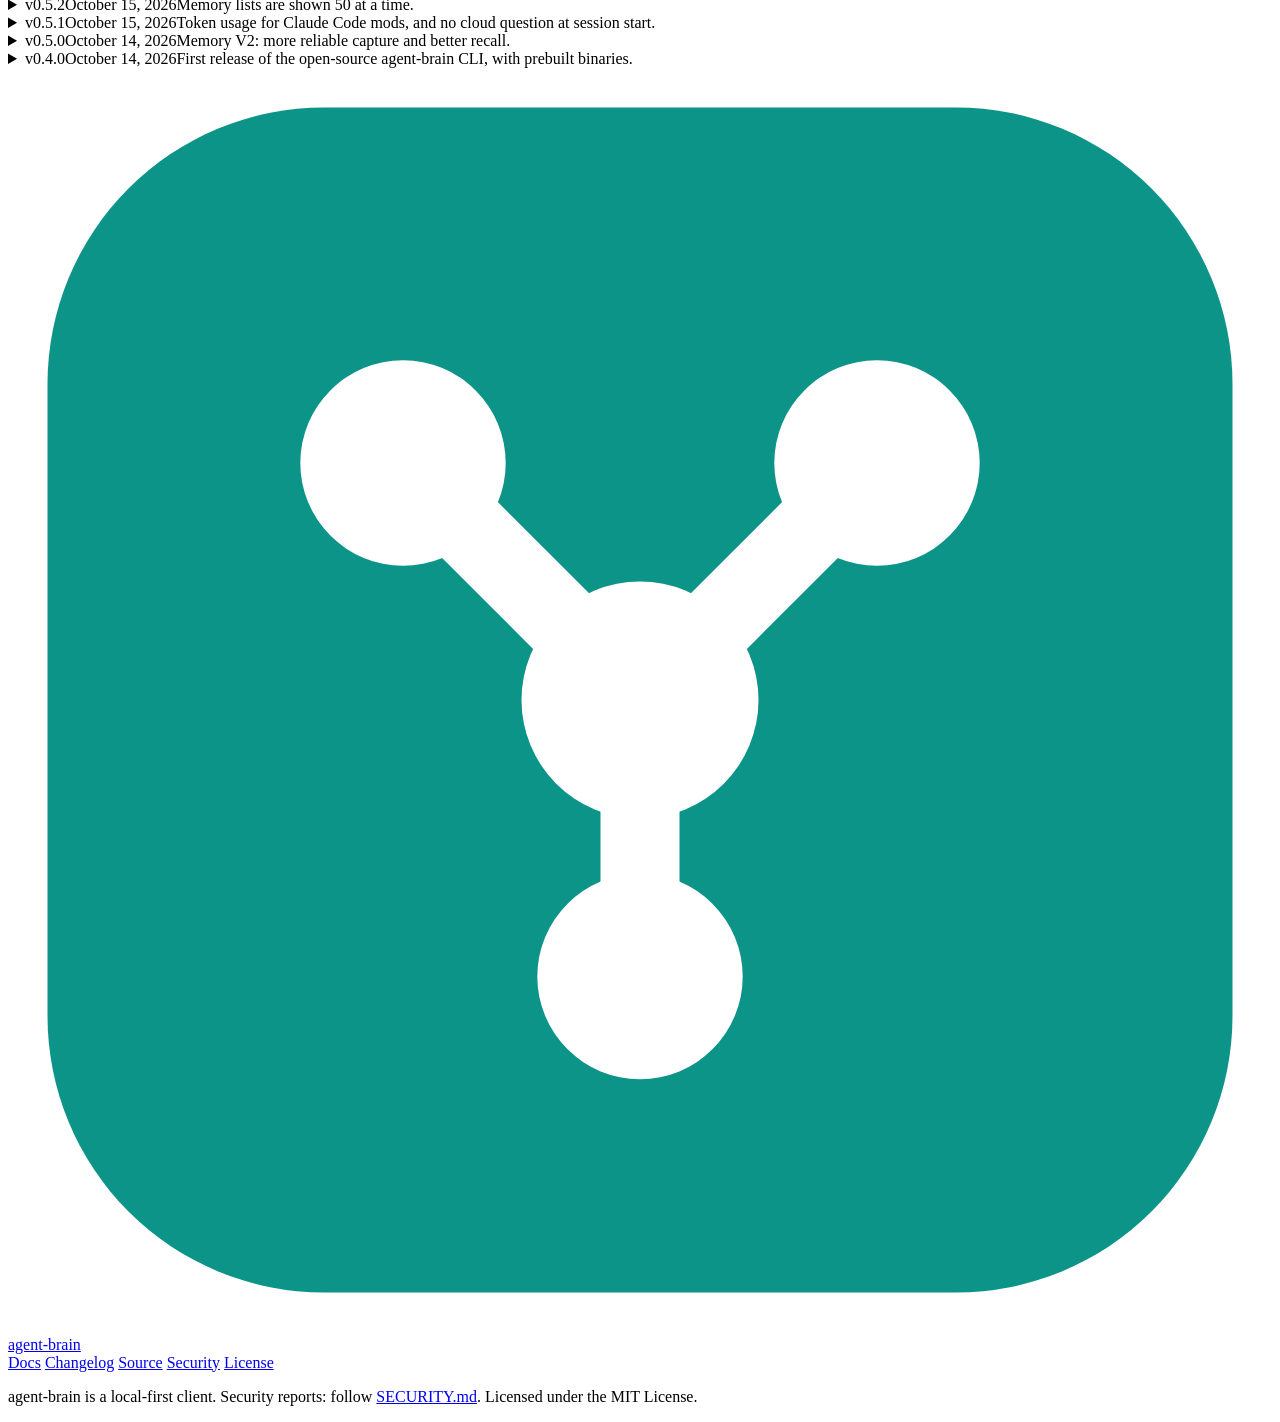
==== commit bf2d1508: "feat(memory): move memories between machines with export --format json and import (0.5.10) (#12) * f" ====
--- a/site/index.html
+++ b/site/index.html
@@ -53,7 +53,7 @@
       <p class="eyebrow">Local stats and memory for AI coding assistants</p>
       <h1>See what your AI assistants really cost, and let them remember</h1>
       <p class="lede">agent-brain runs on your machine. It records sessions, tokens and cost across your coding assistants, and gives them project memory they can search and save. Nothing leaves your machine unless you link a project and consent.</p>
-      <p class="latest-badge"><span class="latest-badge-version" data-latest-version>v0.5.9</span> <span aria-hidden="true">&middot;</span> <a href="#changelog">What's new</a> <span aria-hidden="true">&middot;</span> <a href="/docs/#updating">Updating</a></p>
+      <p class="latest-badge"><span class="latest-badge-version" data-latest-version>v0.5.10</span> <span aria-hidden="true">&middot;</span> <a href="#changelog">What's new</a> <span aria-hidden="true">&middot;</span> <a href="/docs/#updating">Updating</a></p>
 
       <div class="tabs" id="install-tabs">
         <div role="tablist" aria-label="Operating system">
@@ -251,17 +251,25 @@
 
     <div class="release-card">
       <div class="release-head">
-        <span class="release-version">v0.5.9</span>
+        <span class="release-version">v0.5.10</span>
         <span class="release-date">October 21, 2026</span>
       </div>
-      <p>A security update.</p>
+      <p>Take a project's memories to another machine, or share them with a colleague.</p>
       <ul class="release-list">
-        <li>Built with Go 1.26.10, which no longer trusts some compromised intermediate certificates (GO-2026-6809). agent-brain checks certificates when it updates itself and when it talks to the cloud server.</li>
+        <li><code class="il">agent-brain memory export --format json</code> writes a file, and <code class="il">agent-brain memory import</code> adds it to the same project on the other side.</li>
+        <li>The import shows what it will add and asks first. Entries already there are skipped, so importing twice adds nothing.</li>
+        <li>The file holds no sessions, transcripts or local paths. Imported entries start unverified and never retire an entry already on the machine.</li>
       </ul>
     </div>
 
     <h3 class="version-history-heading">Version history</h3>
     <div class="version-history">
+      <details class="version-item">
+        <summary><span class="release-version">v0.5.9</span><span class="release-date">October 21, 2026</span><span class="version-summary">A security update.</span></summary>
+        <ul class="release-list">
+          <li>Built with Go 1.26.10, which no longer trusts some compromised intermediate certificates (GO-2026-6809). agent-brain checks certificates when it updates itself and when it talks to the cloud server.</li>
+        </ul>
+      </details>
       <details class="version-item">
         <summary><span class="release-version">v0.5.8</span><span class="release-date">October 21, 2026</span><span class="version-summary">Memory costs fewer tokens and stays current.</span></summary>
         <ul class="release-list">
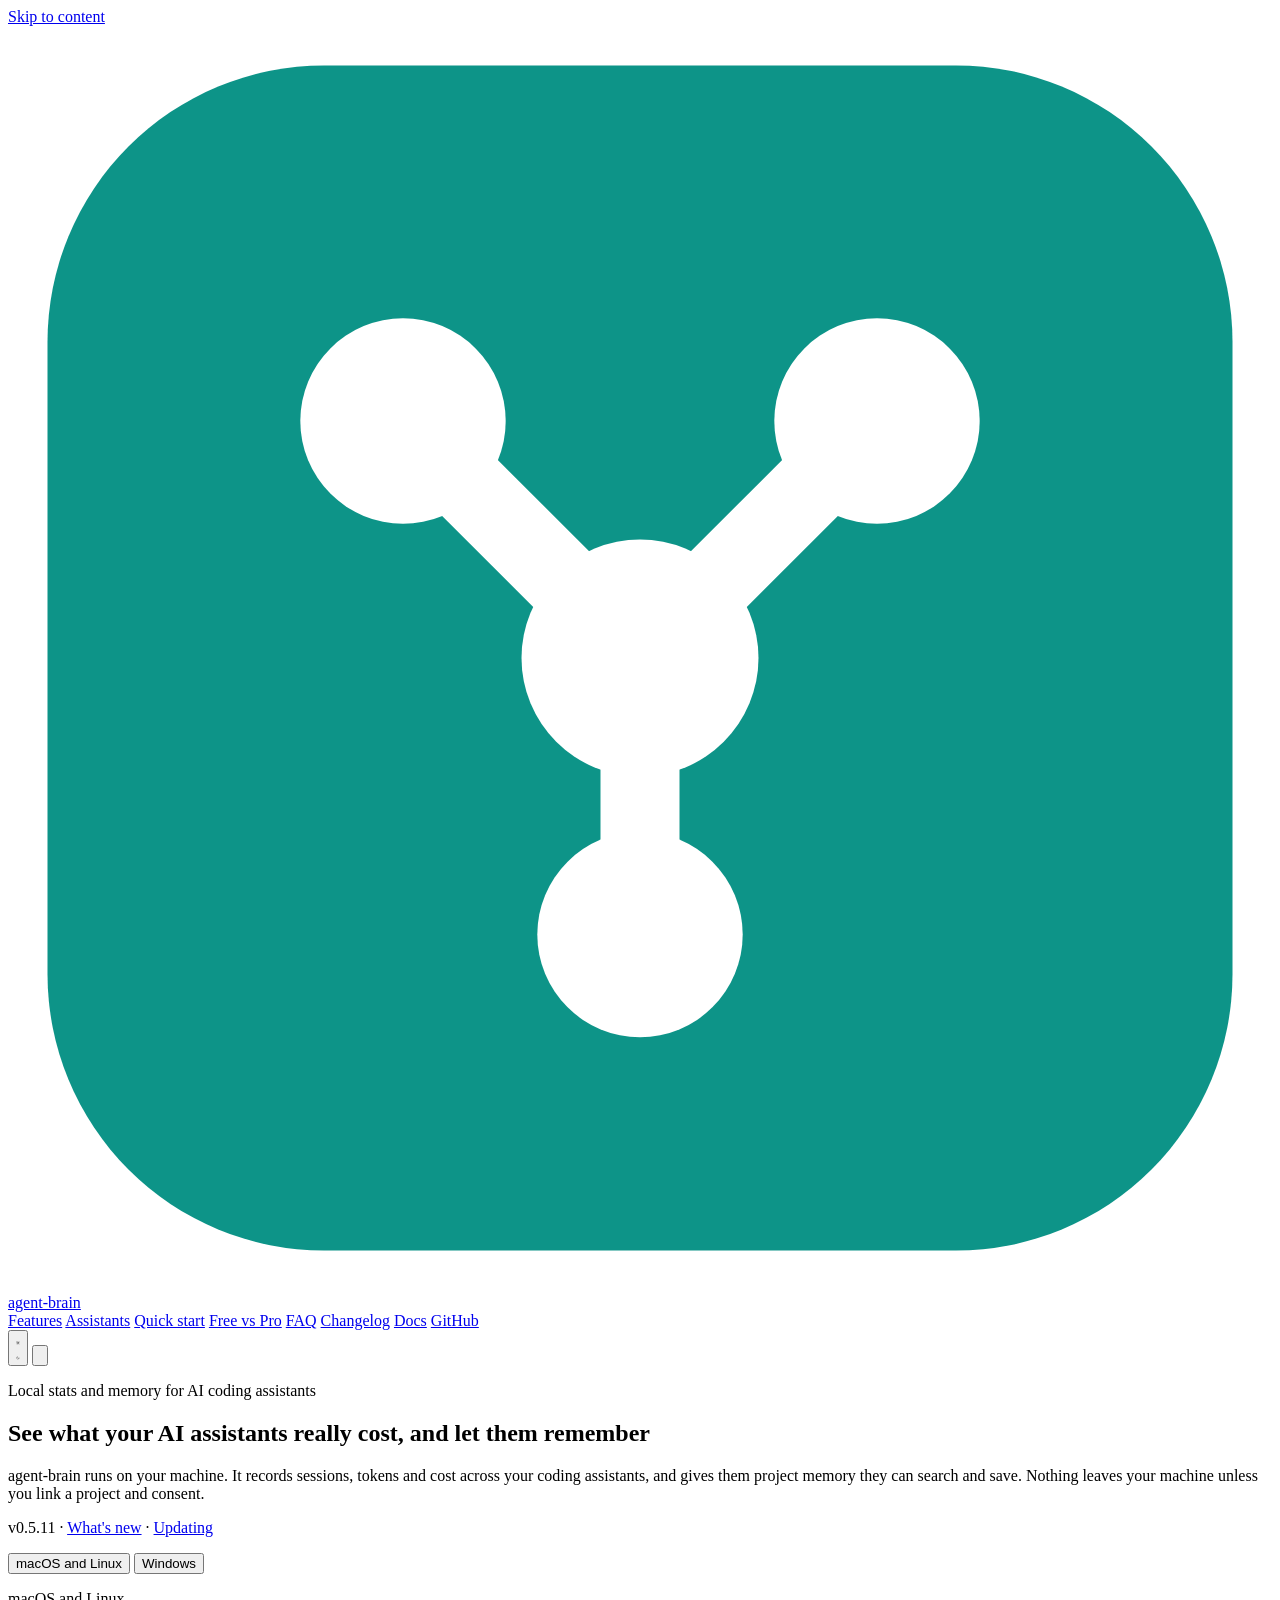
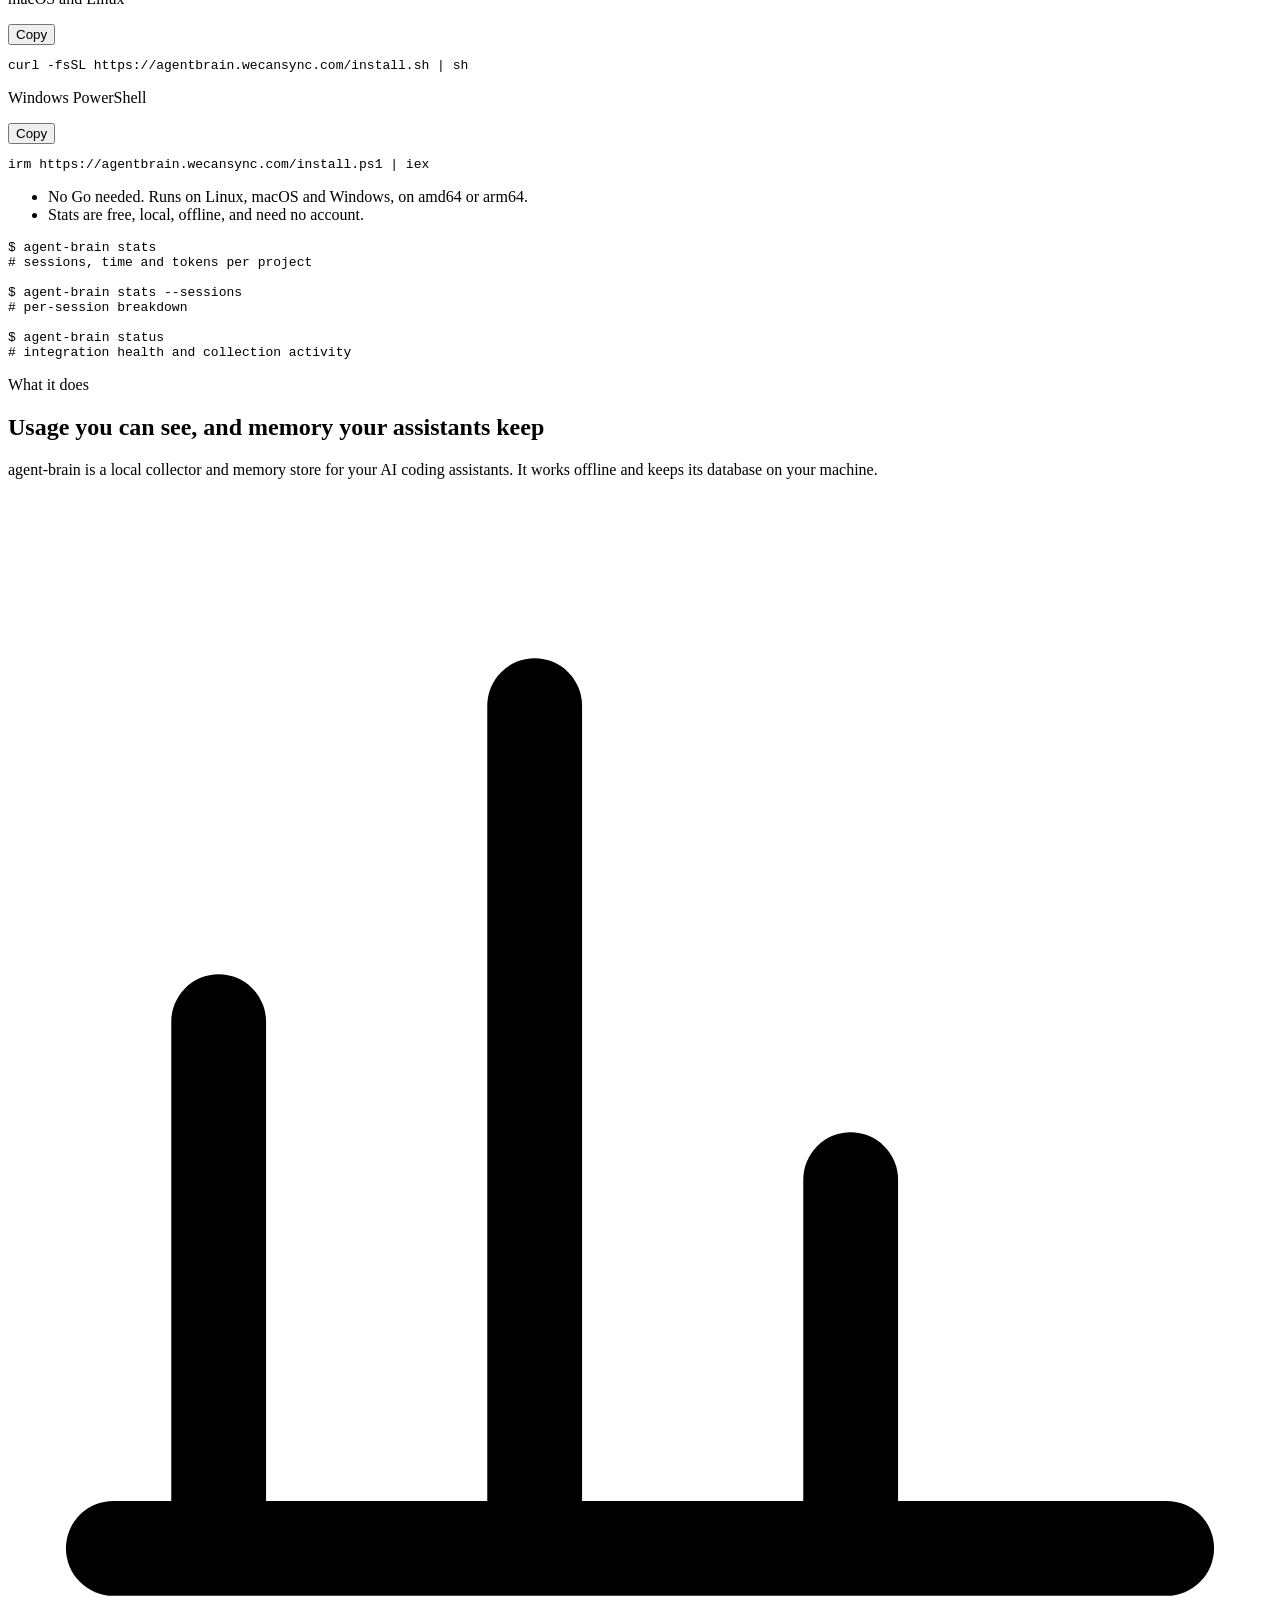
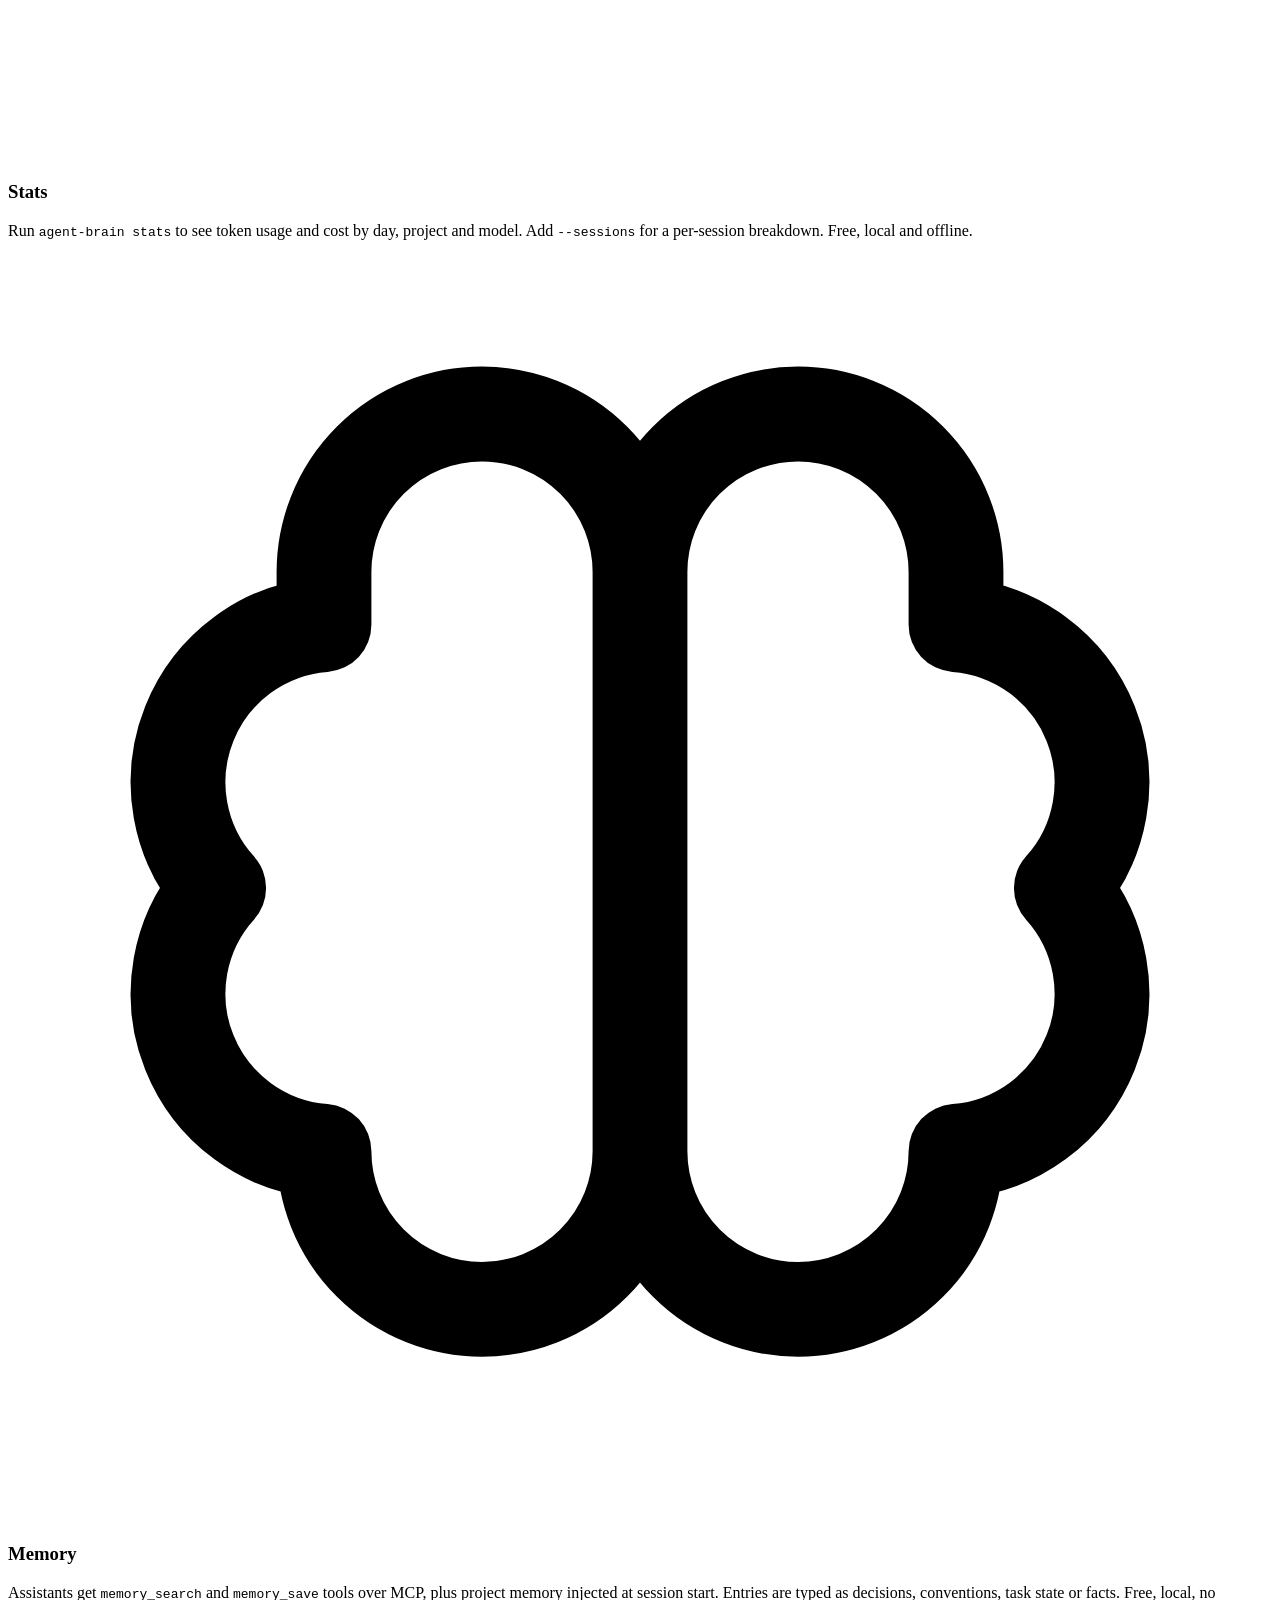
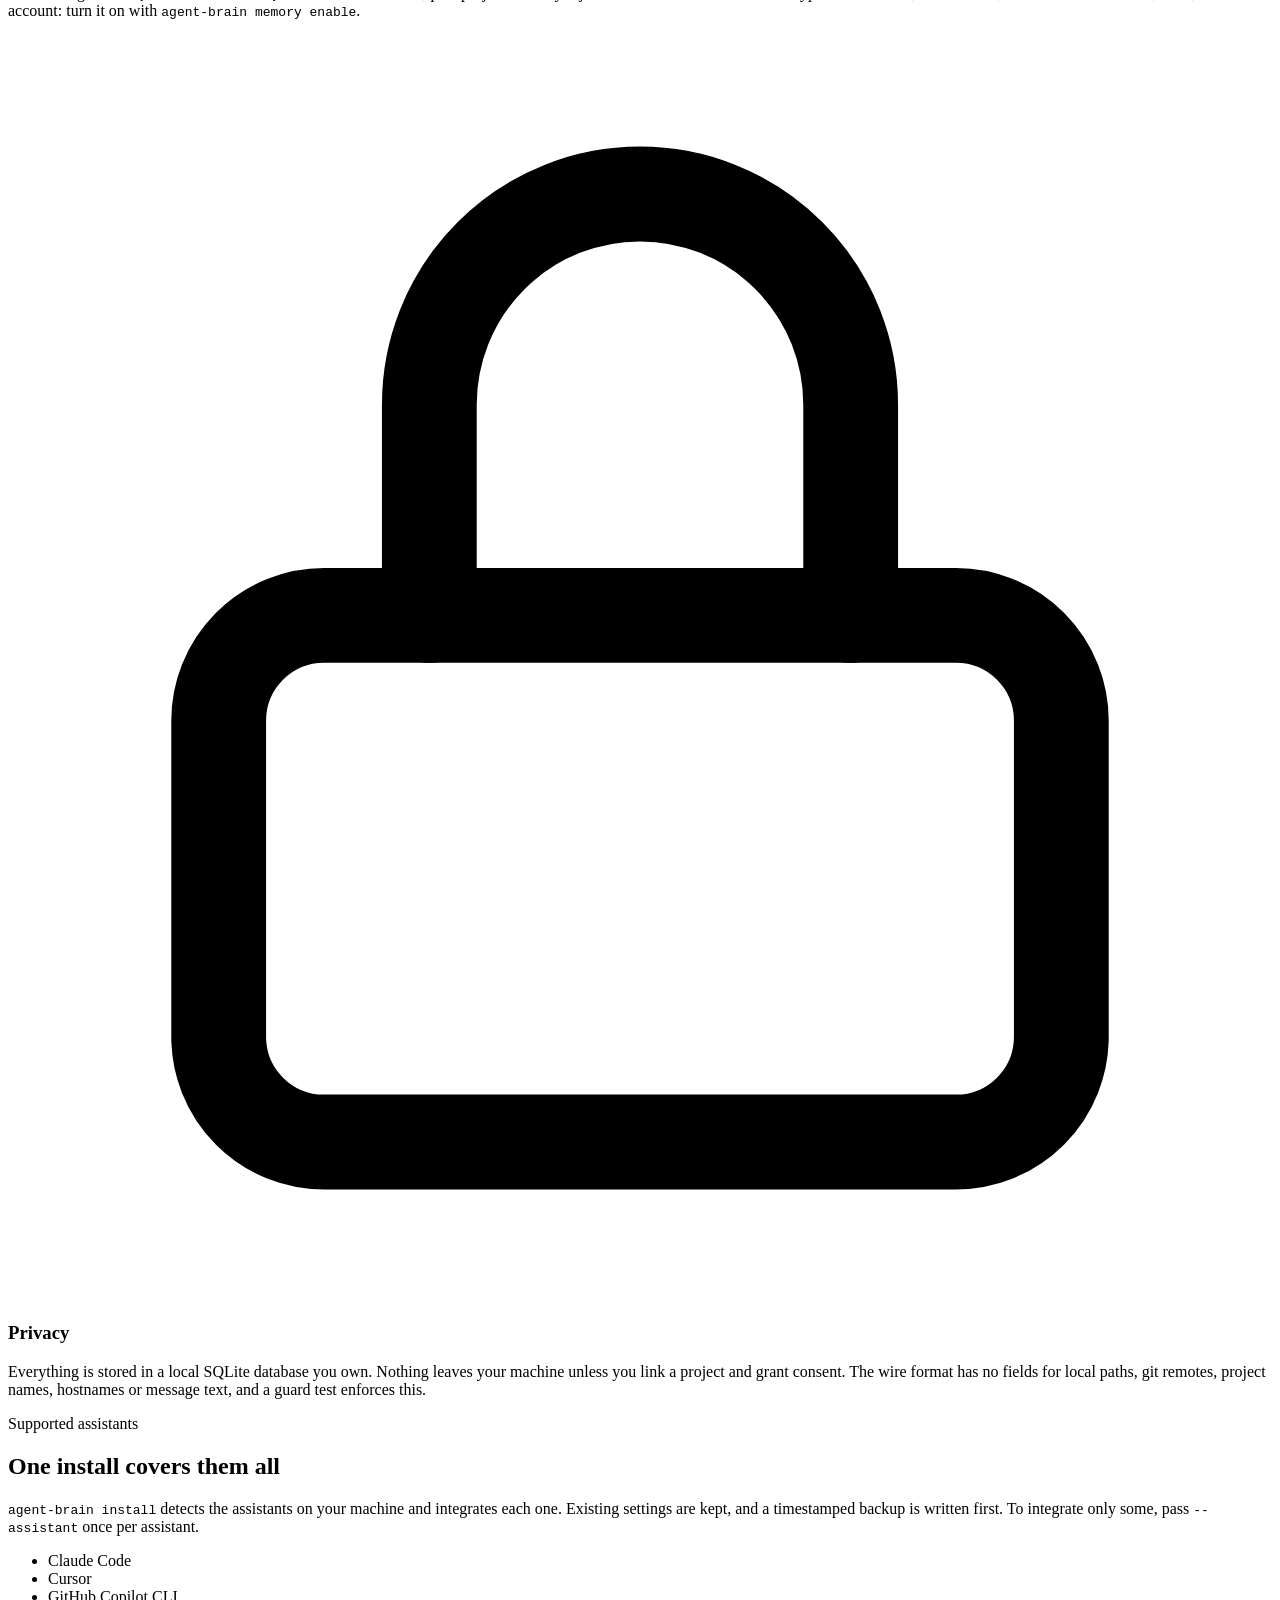
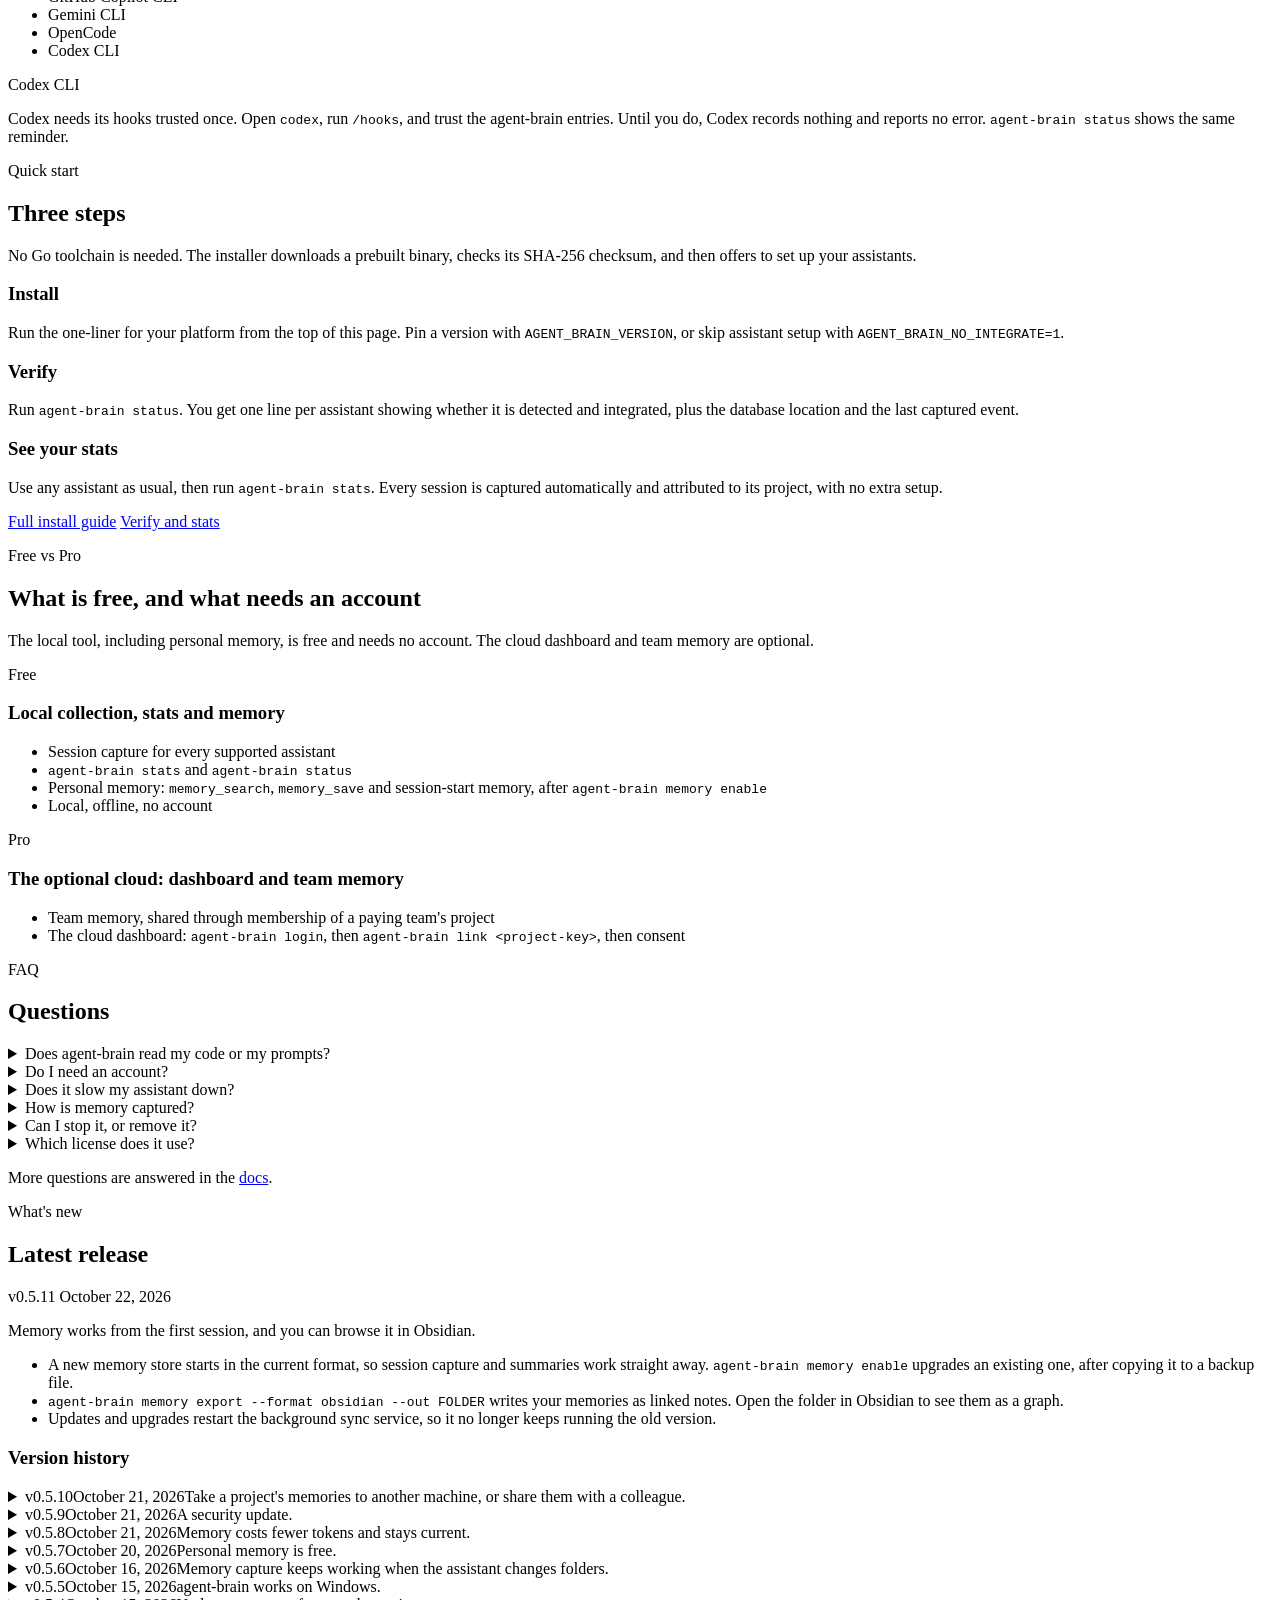
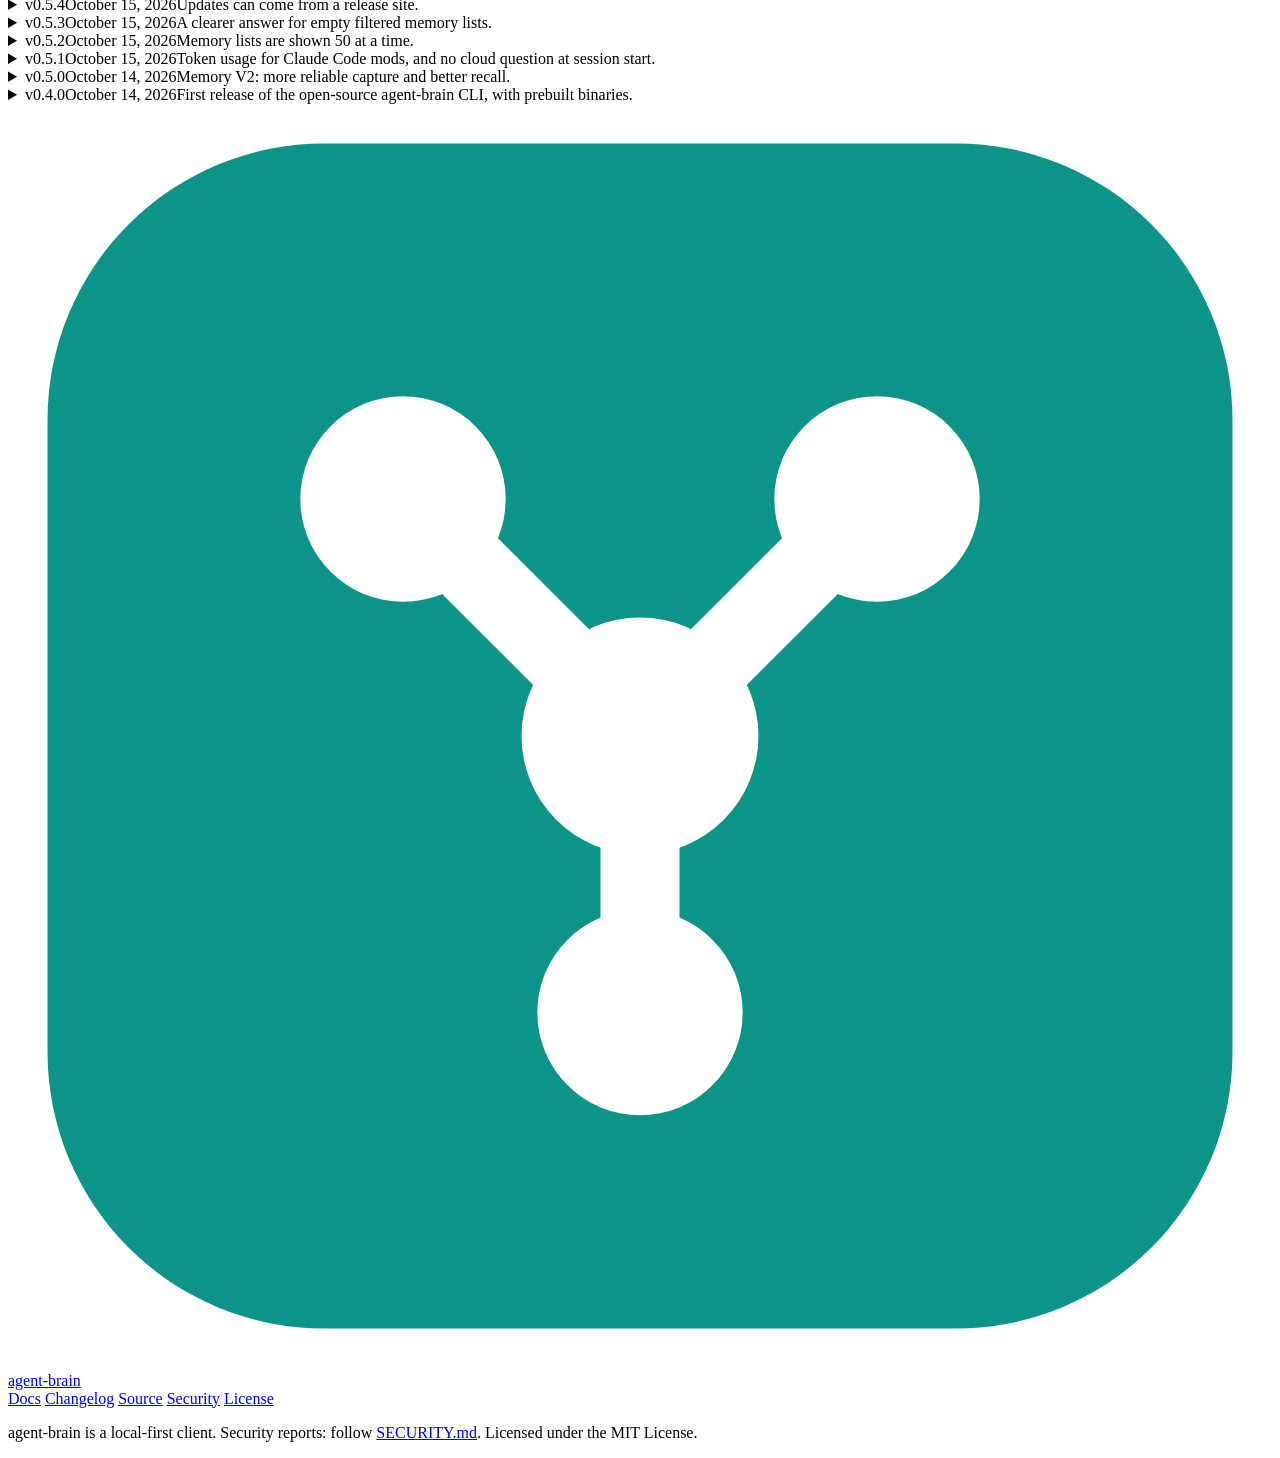
==== commit 9dbdd620: "feat(memory): new stores start at Memory V2, upgrades back up first, Obsidian export (0.5.11) (#13) " ====
--- a/site/index.html
+++ b/site/index.html
@@ -53,7 +53,7 @@
       <p class="eyebrow">Local stats and memory for AI coding assistants</p>
       <h1>See what your AI assistants really cost, and let them remember</h1>
       <p class="lede">agent-brain runs on your machine. It records sessions, tokens and cost across your coding assistants, and gives them project memory they can search and save. Nothing leaves your machine unless you link a project and consent.</p>
-      <p class="latest-badge"><span class="latest-badge-version" data-latest-version>v0.5.10</span> <span aria-hidden="true">&middot;</span> <a href="#changelog">What's new</a> <span aria-hidden="true">&middot;</span> <a href="/docs/#updating">Updating</a></p>
+      <p class="latest-badge"><span class="latest-badge-version" data-latest-version>v0.5.11</span> <span aria-hidden="true">&middot;</span> <a href="#changelog">What's new</a> <span aria-hidden="true">&middot;</span> <a href="/docs/#updating">Updating</a></p>
 
       <div class="tabs" id="install-tabs">
         <div role="tablist" aria-label="Operating system">
@@ -251,19 +251,27 @@
 
     <div class="release-card">
       <div class="release-head">
-        <span class="release-version">v0.5.10</span>
-        <span class="release-date">October 21, 2026</span>
-      </div>
-      <p>Take a project's memories to another machine, or share them with a colleague.</p>
+        <span class="release-version">v0.5.11</span>
+        <span class="release-date">October 22, 2026</span>
+      </div>
+      <p>Memory works from the first session, and you can browse it in Obsidian.</p>
       <ul class="release-list">
-        <li><code class="il">agent-brain memory export --format json</code> writes a file, and <code class="il">agent-brain memory import</code> adds it to the same project on the other side.</li>
-        <li>The import shows what it will add and asks first. Entries already there are skipped, so importing twice adds nothing.</li>
-        <li>The file holds no sessions, transcripts or local paths. Imported entries start unverified and never retire an entry already on the machine.</li>
+        <li>A new memory store starts in the current format, so session capture and summaries work straight away. <code class="il">agent-brain memory enable</code> upgrades an existing one, after copying it to a backup file.</li>
+        <li><code class="il">agent-brain memory export --format obsidian --out FOLDER</code> writes your memories as linked notes. Open the folder in Obsidian to see them as a graph.</li>
+        <li>Updates and upgrades restart the background sync service, so it no longer keeps running the old version.</li>
       </ul>
     </div>
 
     <h3 class="version-history-heading">Version history</h3>
     <div class="version-history">
+      <details class="version-item">
+        <summary><span class="release-version">v0.5.10</span><span class="release-date">October 21, 2026</span><span class="version-summary">Take a project's memories to another machine, or share them with a colleague.</span></summary>
+        <ul class="release-list">
+          <li><code class="il">agent-brain memory export --format json</code> writes a file, and <code class="il">agent-brain memory import</code> adds it to the same project on the other side.</li>
+          <li>The import shows what it will add and asks first. Entries already there are skipped, so importing twice adds nothing.</li>
+          <li>The file holds no sessions, transcripts or local paths. Imported entries start unverified and never retire an entry already on the machine.</li>
+        </ul>
+      </details>
       <details class="version-item">
         <summary><span class="release-version">v0.5.9</span><span class="release-date">October 21, 2026</span><span class="version-summary">A security update.</span></summary>
         <ul class="release-list">
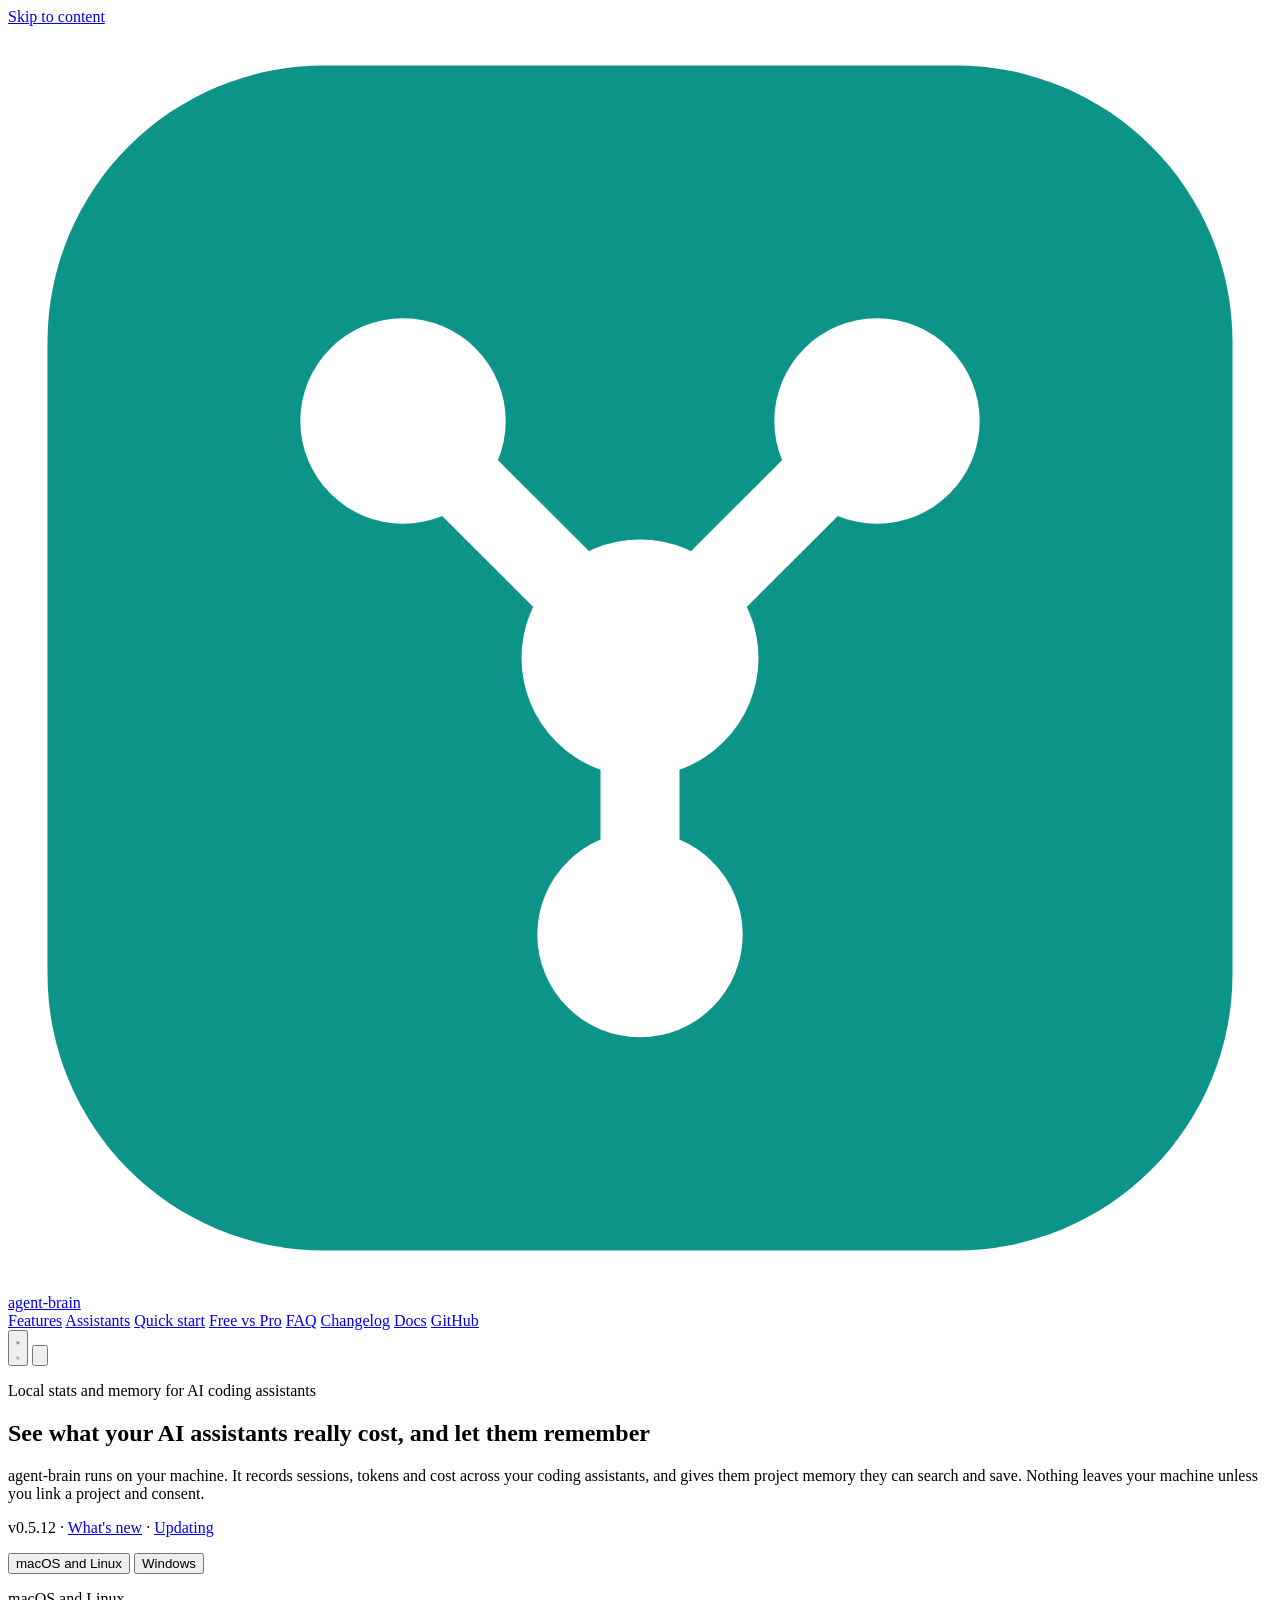
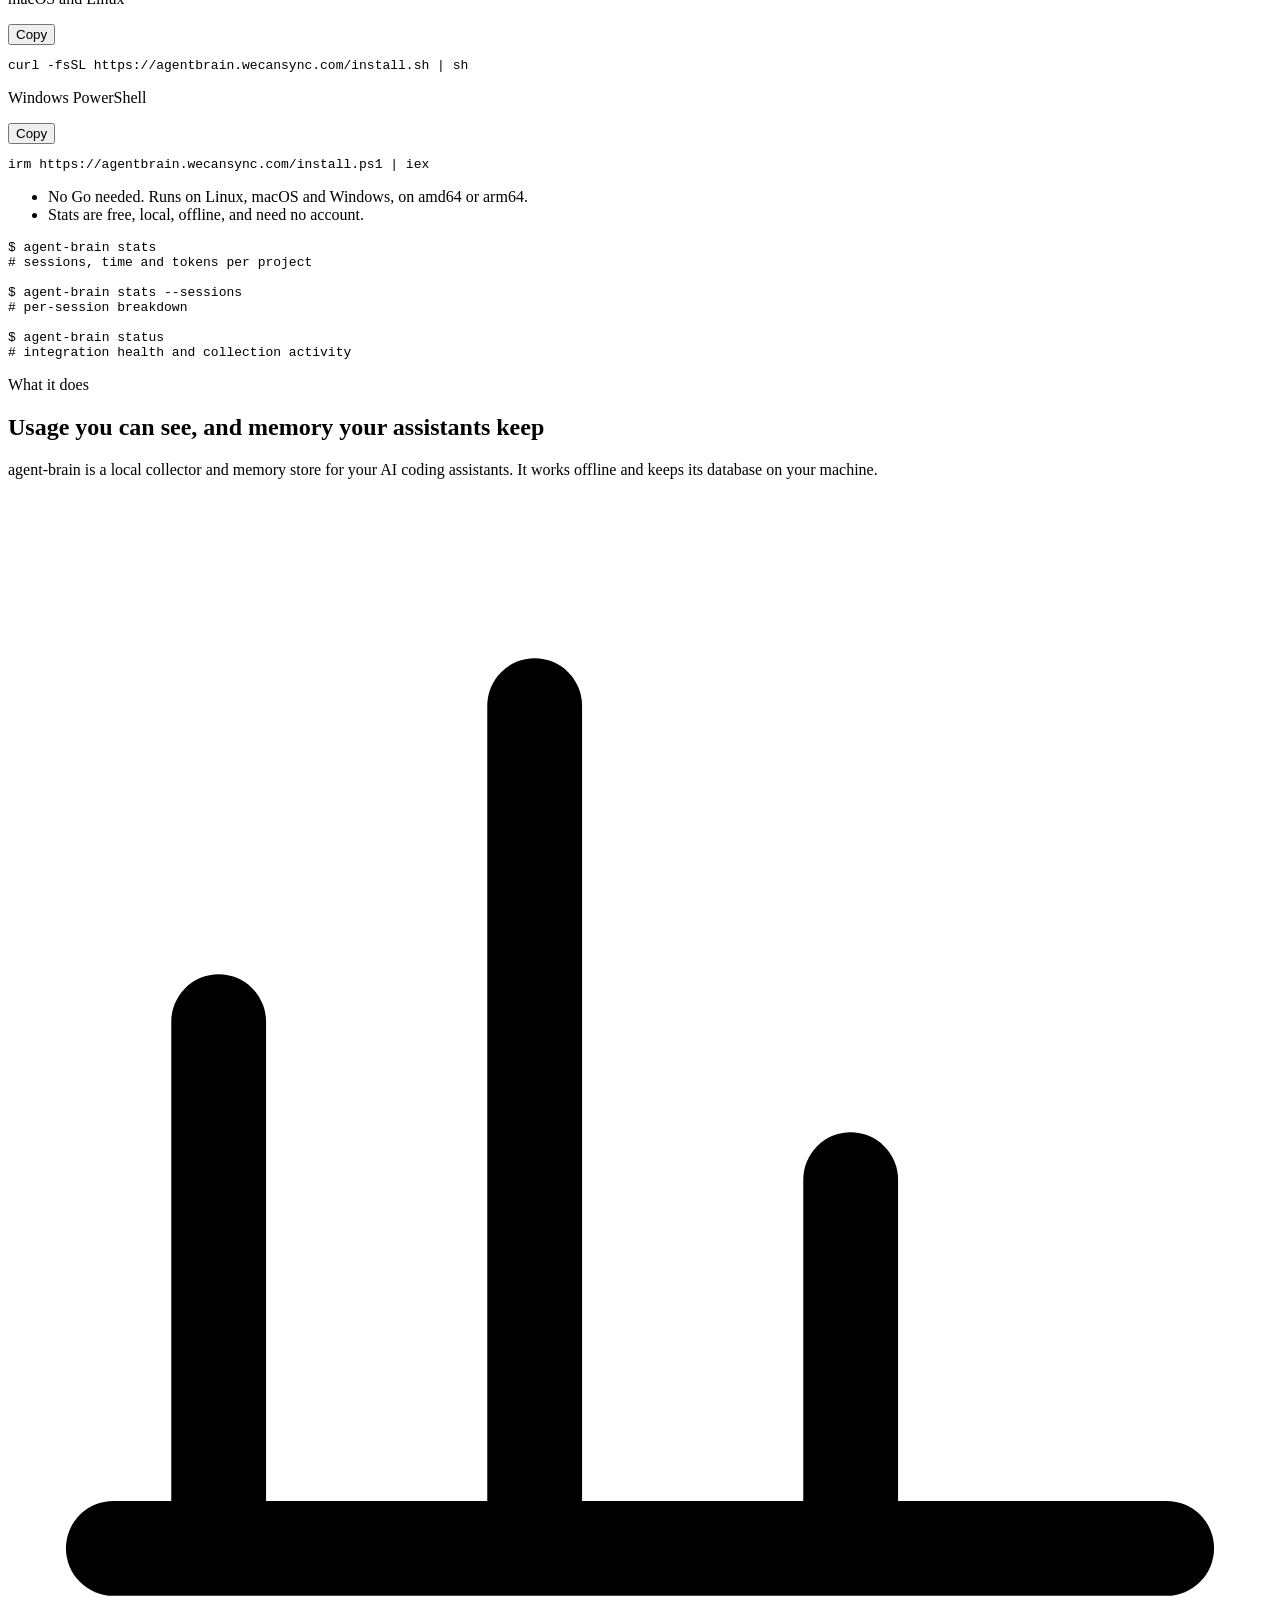
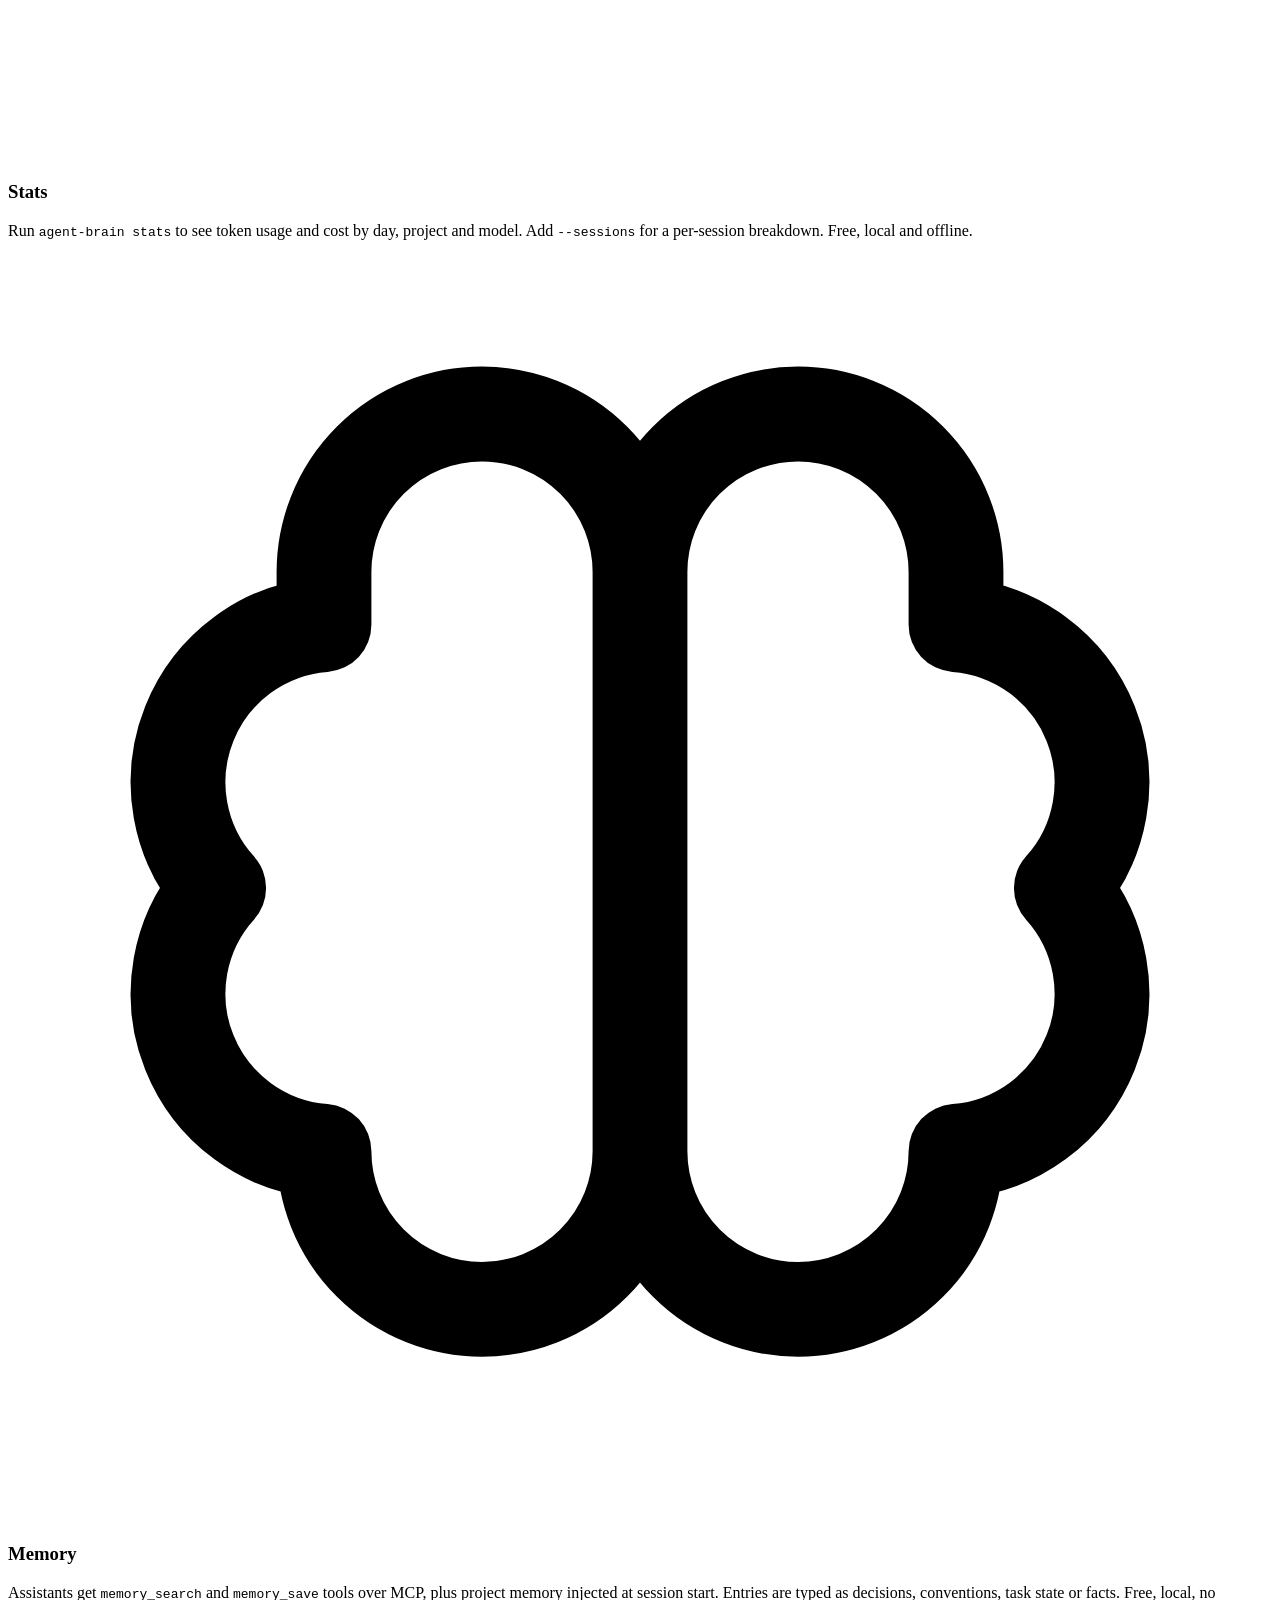
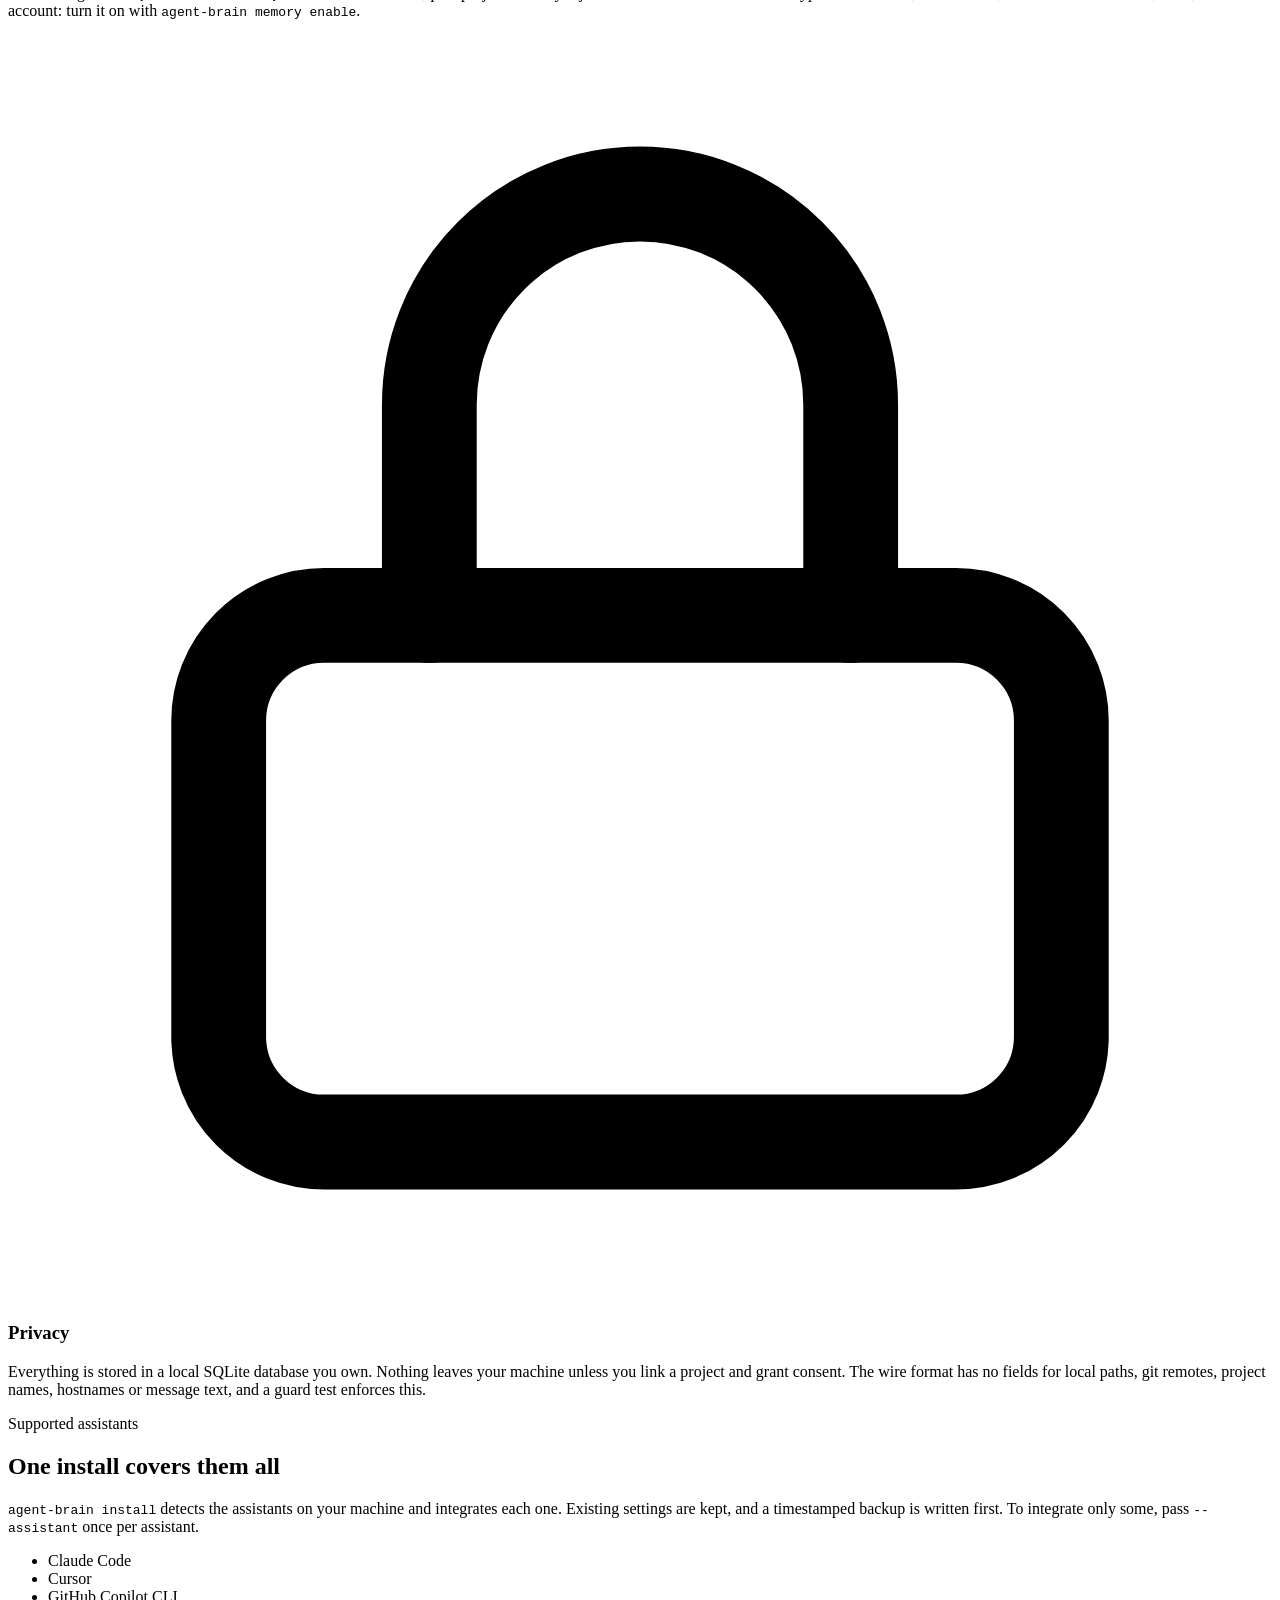
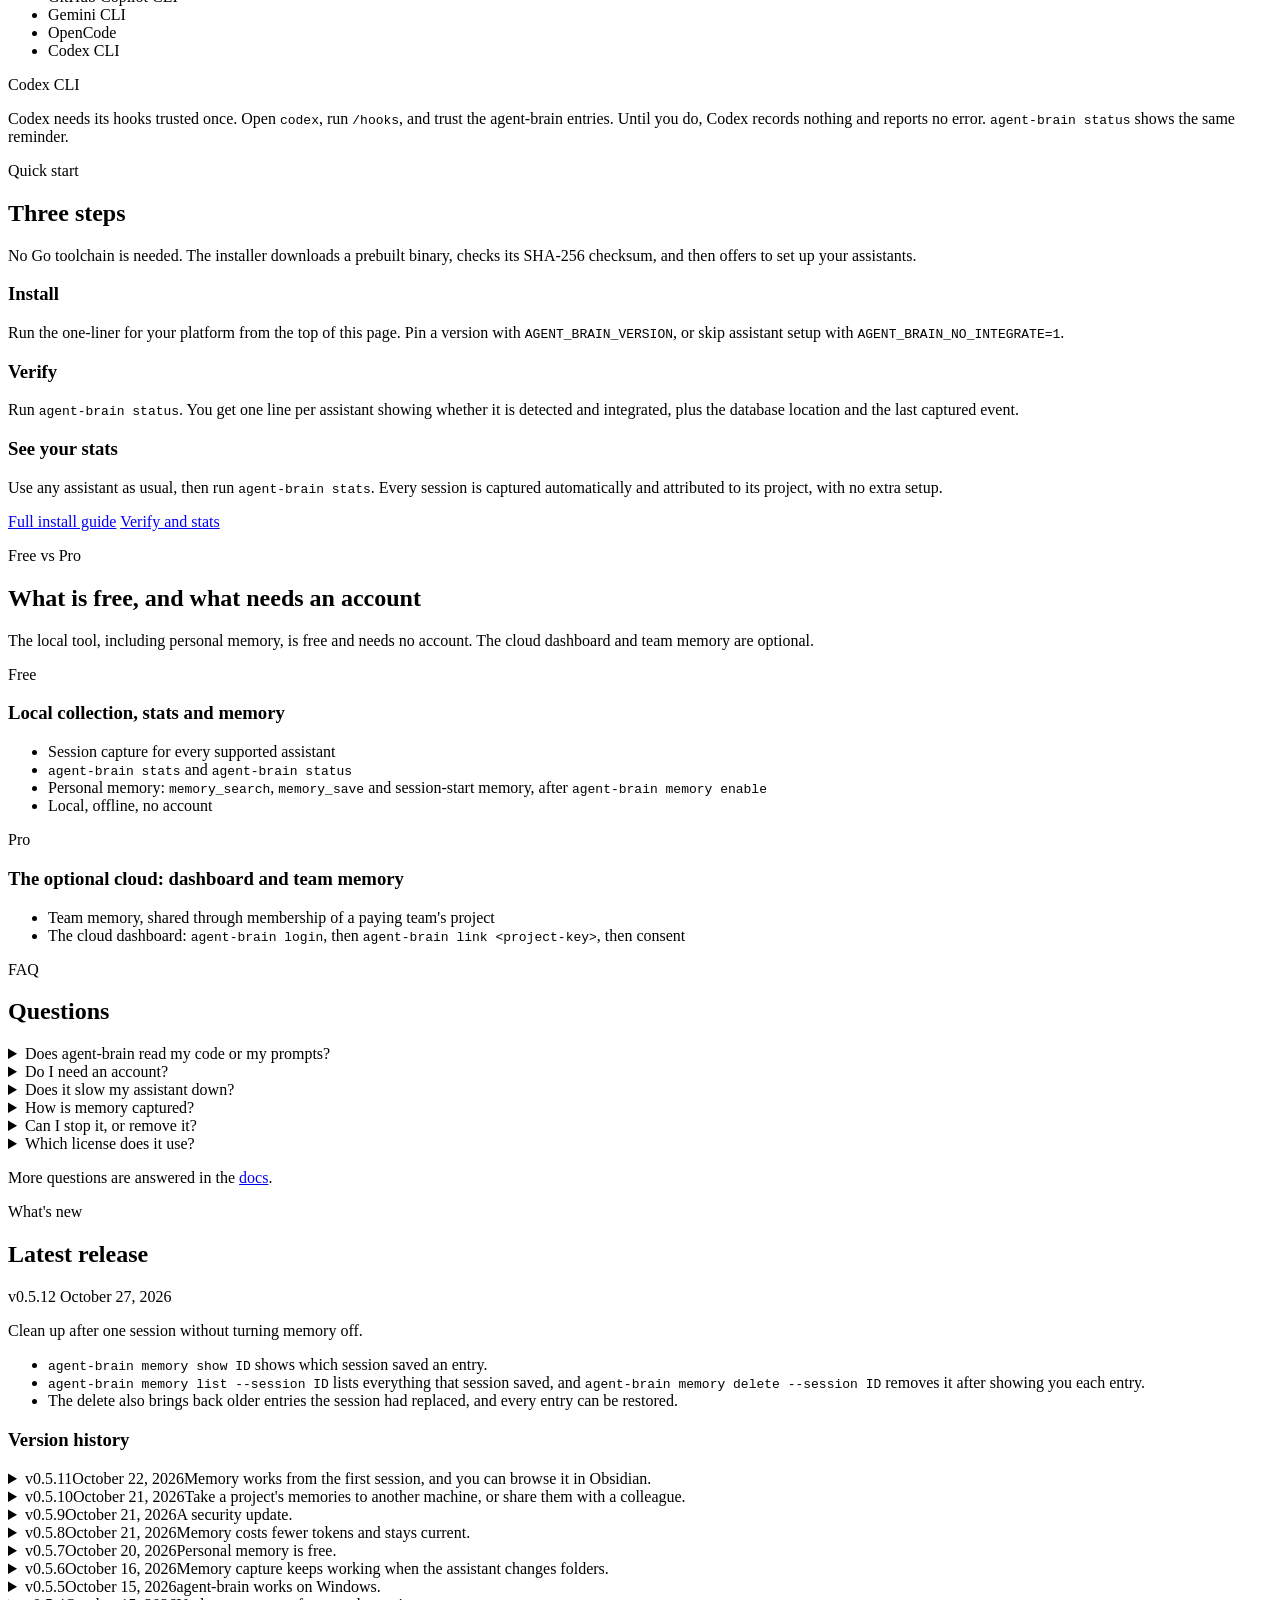
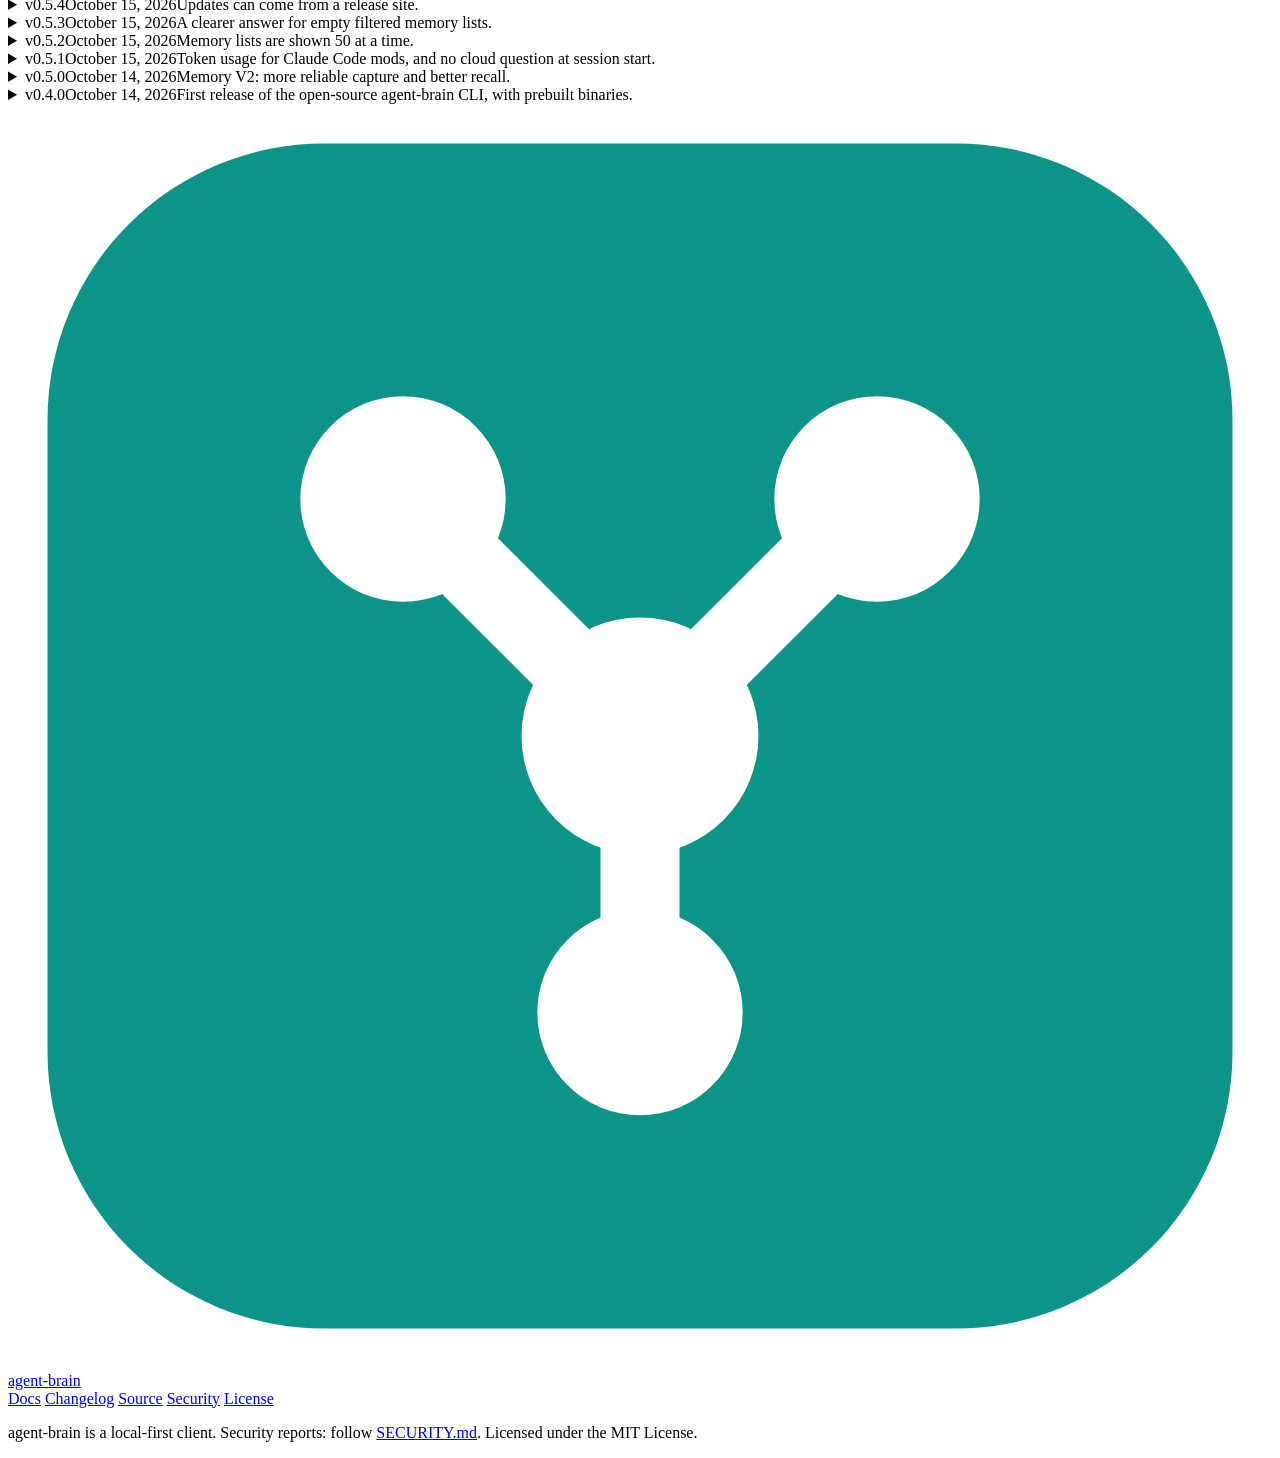
==== commit 5816f82e: "feat(memory): list and delete what one session saved (0.5.12) (#14) * feat(memory): list and delete " ====
--- a/site/index.html
+++ b/site/index.html
@@ -53,7 +53,7 @@
       <p class="eyebrow">Local stats and memory for AI coding assistants</p>
       <h1>See what your AI assistants really cost, and let them remember</h1>
       <p class="lede">agent-brain runs on your machine. It records sessions, tokens and cost across your coding assistants, and gives them project memory they can search and save. Nothing leaves your machine unless you link a project and consent.</p>
-      <p class="latest-badge"><span class="latest-badge-version" data-latest-version>v0.5.11</span> <span aria-hidden="true">&middot;</span> <a href="#changelog">What's new</a> <span aria-hidden="true">&middot;</span> <a href="/docs/#updating">Updating</a></p>
+      <p class="latest-badge"><span class="latest-badge-version" data-latest-version>v0.5.12</span> <span aria-hidden="true">&middot;</span> <a href="#changelog">What's new</a> <span aria-hidden="true">&middot;</span> <a href="/docs/#updating">Updating</a></p>
 
       <div class="tabs" id="install-tabs">
         <div role="tablist" aria-label="Operating system">
@@ -251,19 +251,27 @@
 
     <div class="release-card">
       <div class="release-head">
-        <span class="release-version">v0.5.11</span>
-        <span class="release-date">October 22, 2026</span>
-      </div>
-      <p>Memory works from the first session, and you can browse it in Obsidian.</p>
+        <span class="release-version">v0.5.12</span>
+        <span class="release-date">October 27, 2026</span>
+      </div>
+      <p>Clean up after one session without turning memory off.</p>
       <ul class="release-list">
-        <li>A new memory store starts in the current format, so session capture and summaries work straight away. <code class="il">agent-brain memory enable</code> upgrades an existing one, after copying it to a backup file.</li>
-        <li><code class="il">agent-brain memory export --format obsidian --out FOLDER</code> writes your memories as linked notes. Open the folder in Obsidian to see them as a graph.</li>
-        <li>Updates and upgrades restart the background sync service, so it no longer keeps running the old version.</li>
+        <li><code class="il">agent-brain memory show ID</code> shows which session saved an entry.</li>
+        <li><code class="il">agent-brain memory list --session ID</code> lists everything that session saved, and <code class="il">agent-brain memory delete --session ID</code> removes it after showing you each entry.</li>
+        <li>The delete also brings back older entries the session had replaced, and every entry can be restored.</li>
       </ul>
     </div>
 
     <h3 class="version-history-heading">Version history</h3>
     <div class="version-history">
+      <details class="version-item">
+        <summary><span class="release-version">v0.5.11</span><span class="release-date">October 22, 2026</span><span class="version-summary">Memory works from the first session, and you can browse it in Obsidian.</span></summary>
+        <ul class="release-list">
+          <li>A new memory store starts in the current format, so session capture and summaries work straight away. <code class="il">agent-brain memory enable</code> upgrades an existing one, after copying it to a backup file.</li>
+          <li><code class="il">agent-brain memory export --format obsidian --out FOLDER</code> writes your memories as linked notes. Open the folder in Obsidian to see them as a graph.</li>
+          <li>Updates and upgrades restart the background sync service, so it no longer keeps running the old version.</li>
+        </ul>
+      </details>
       <details class="version-item">
         <summary><span class="release-version">v0.5.10</span><span class="release-date">October 21, 2026</span><span class="version-summary">Take a project's memories to another machine, or share them with a colleague.</span></summary>
         <ul class="release-list">
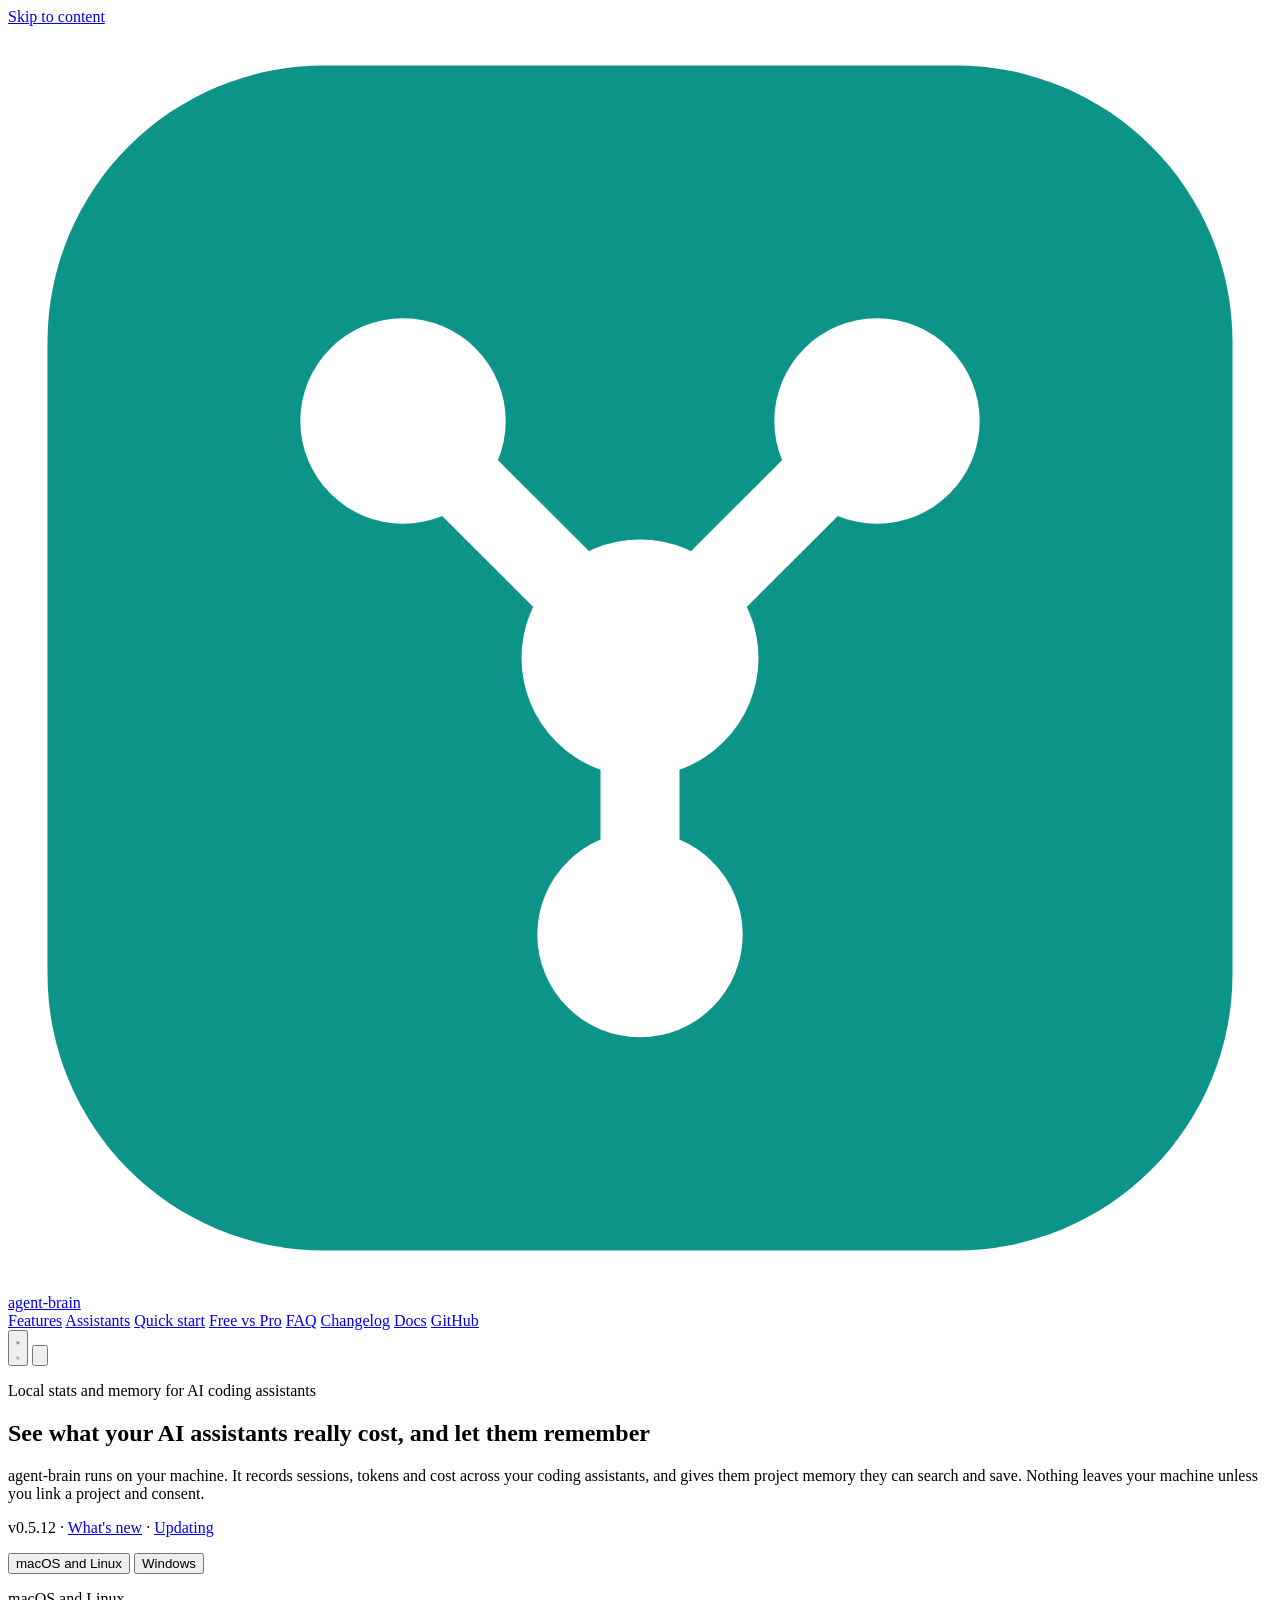
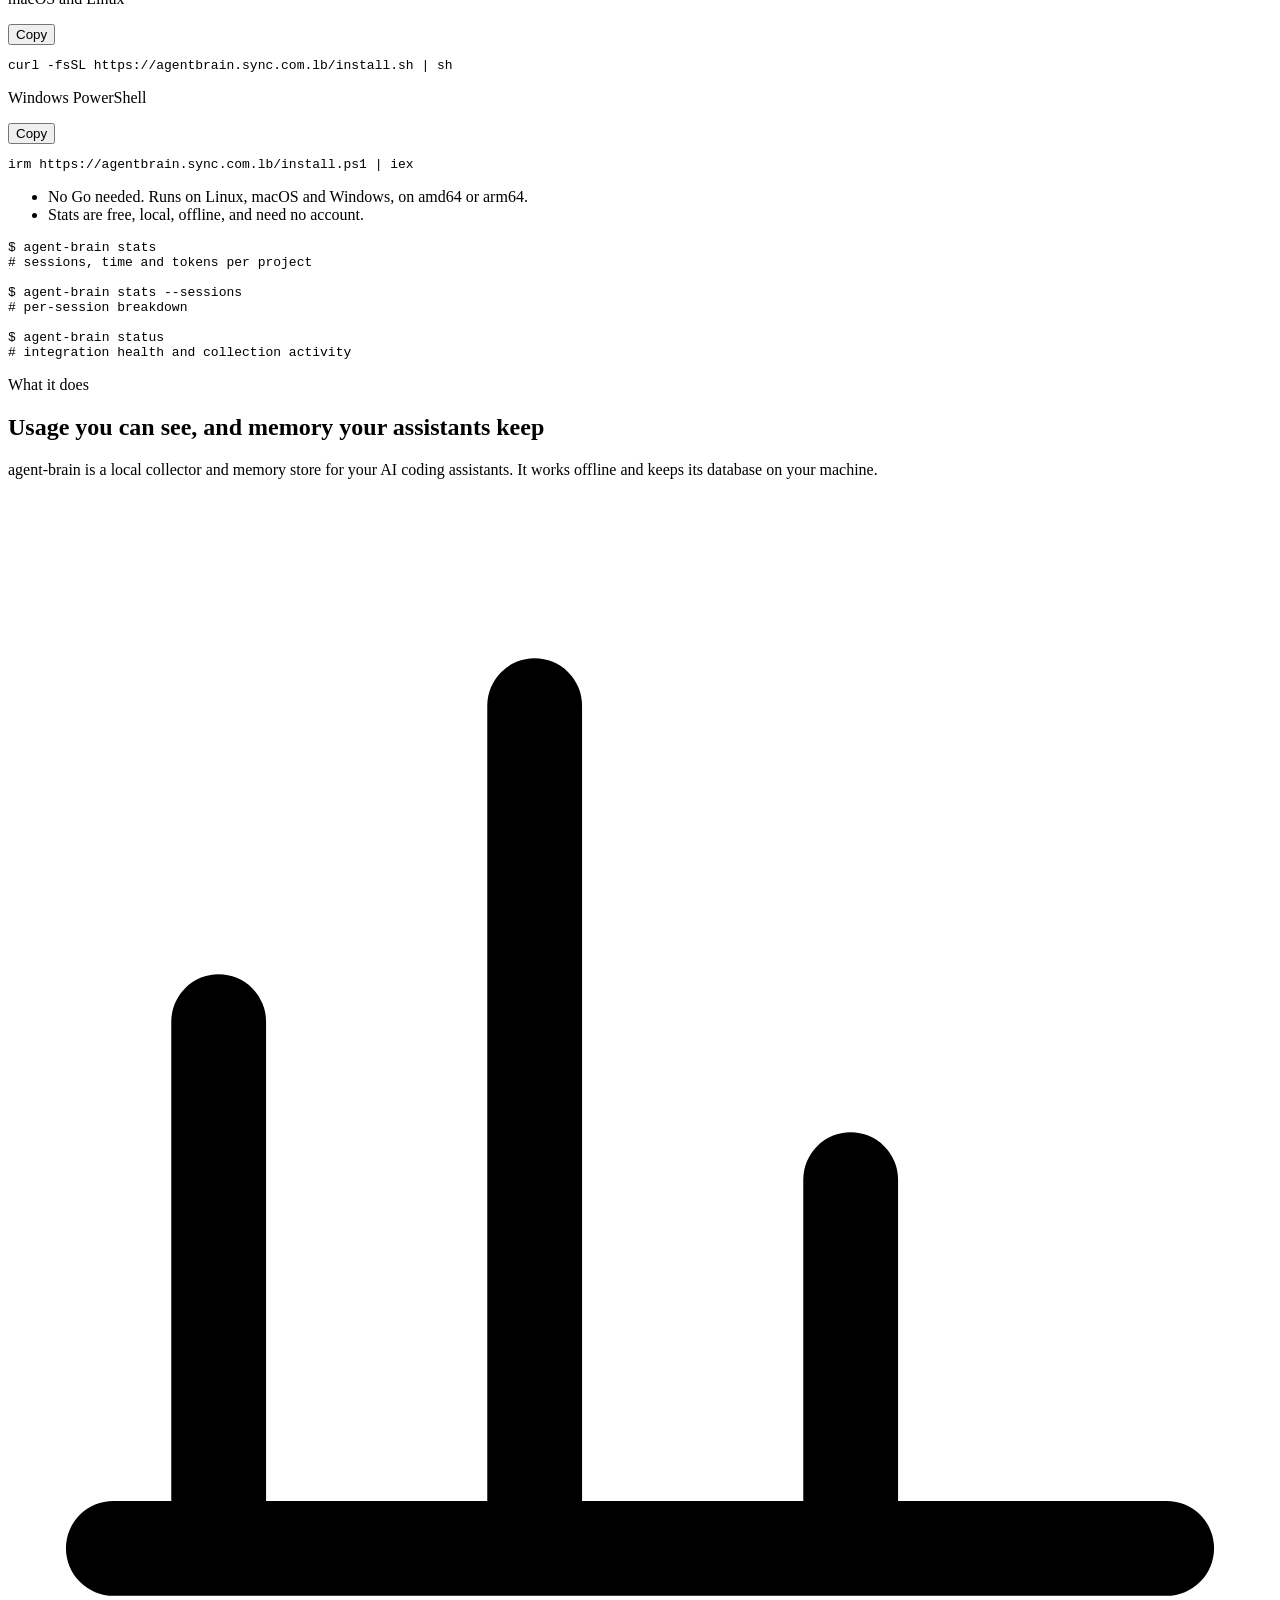
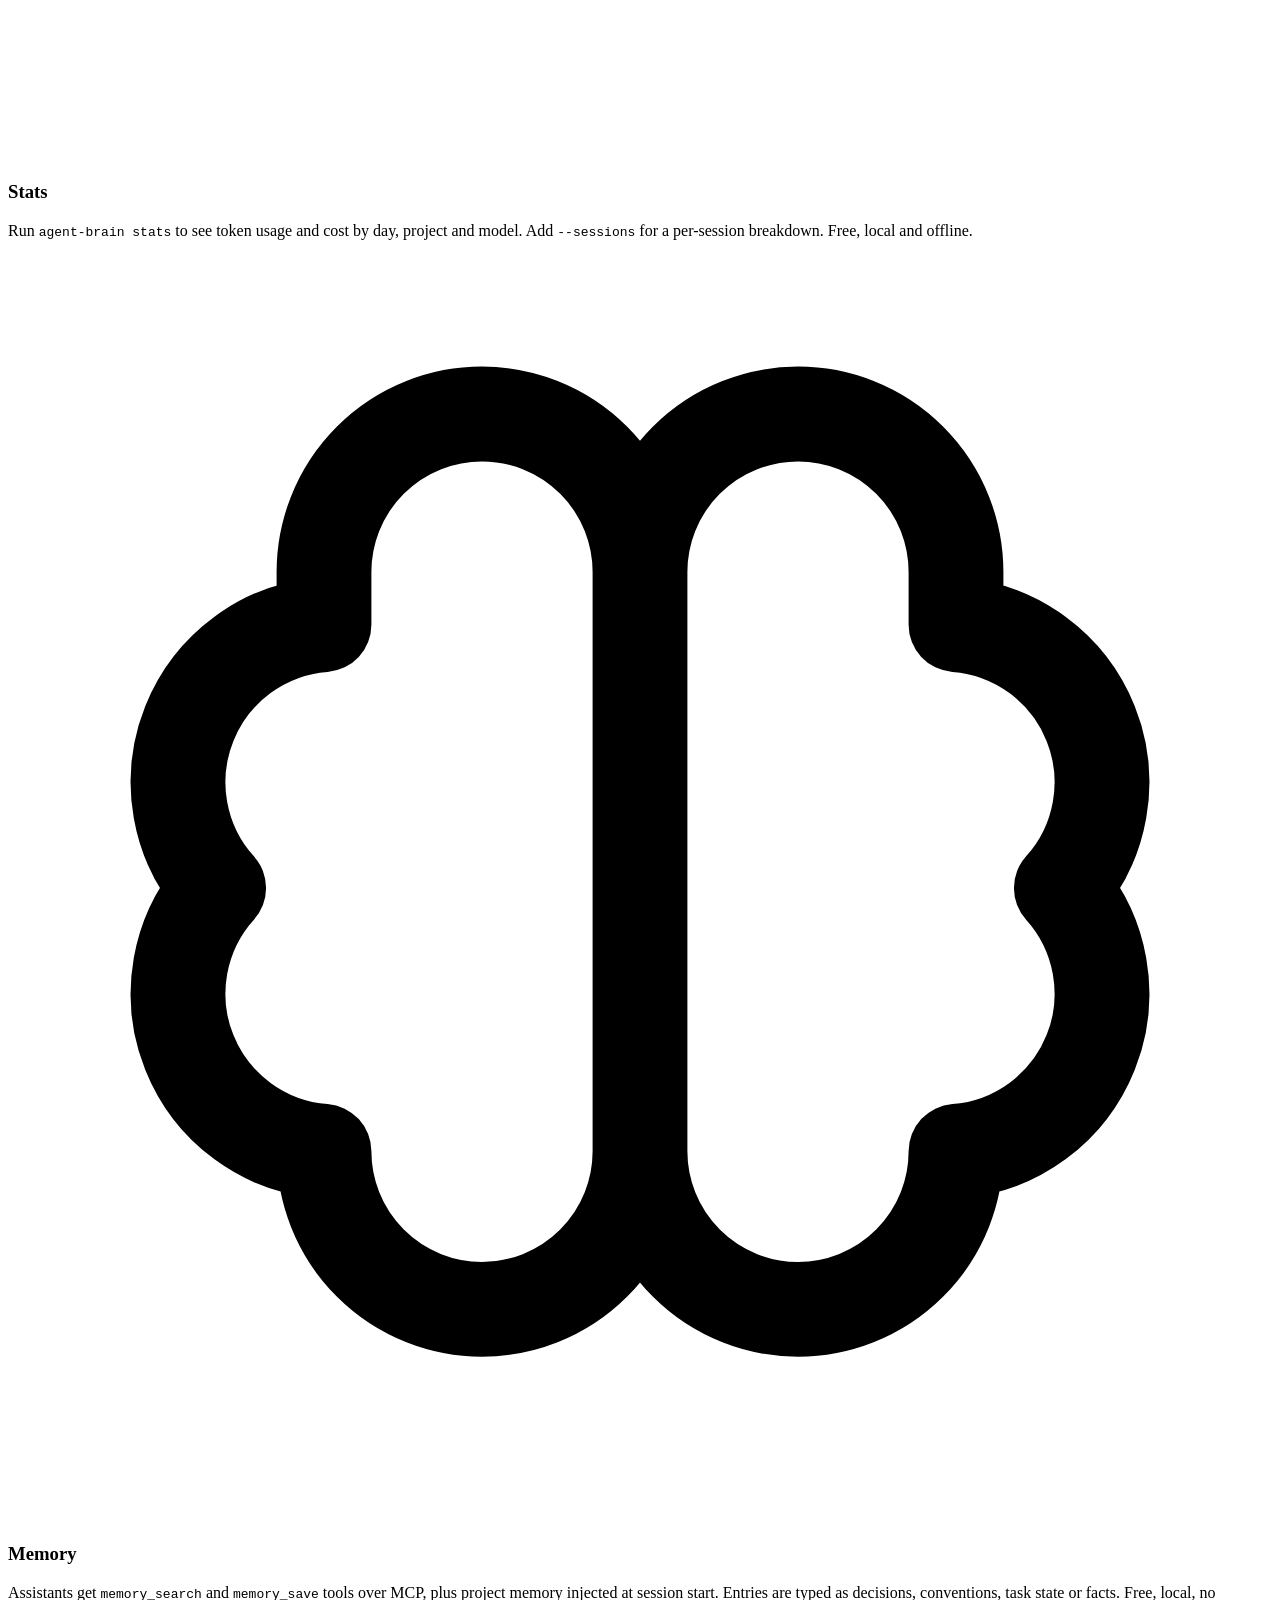
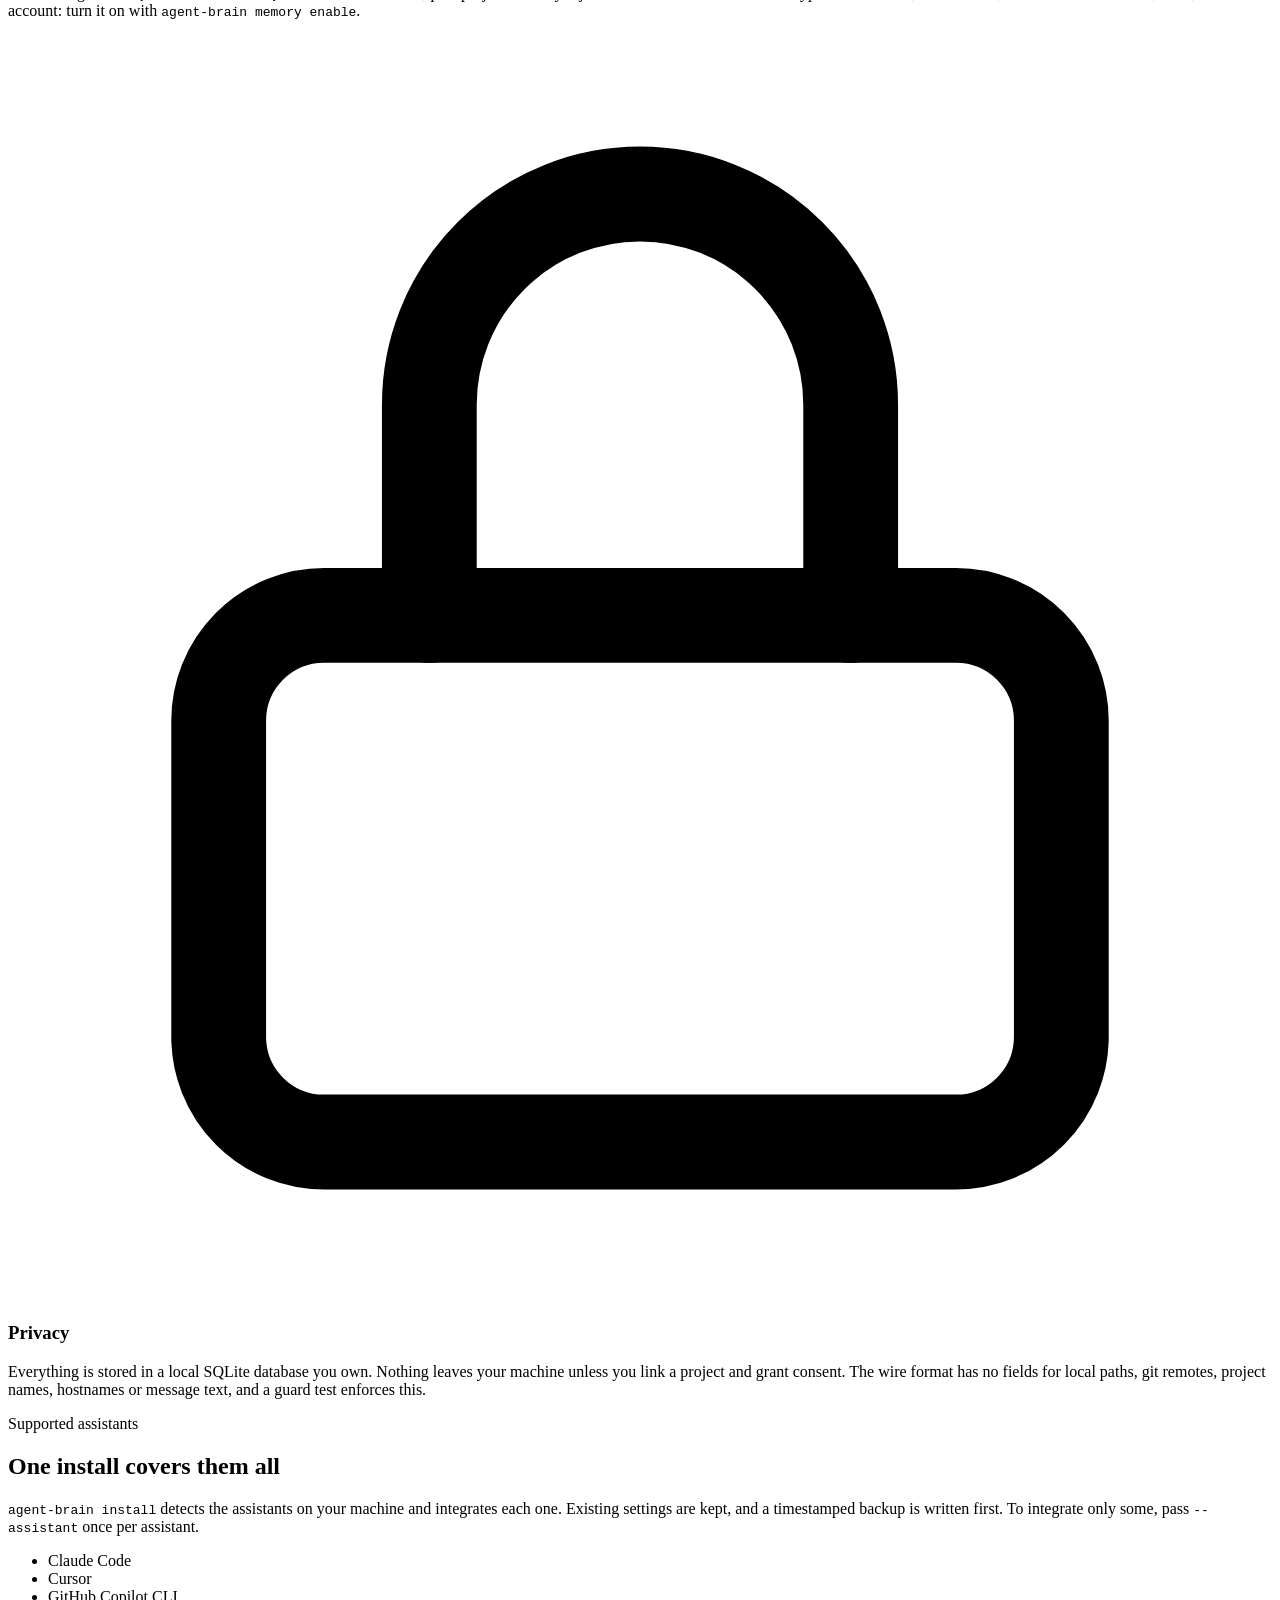
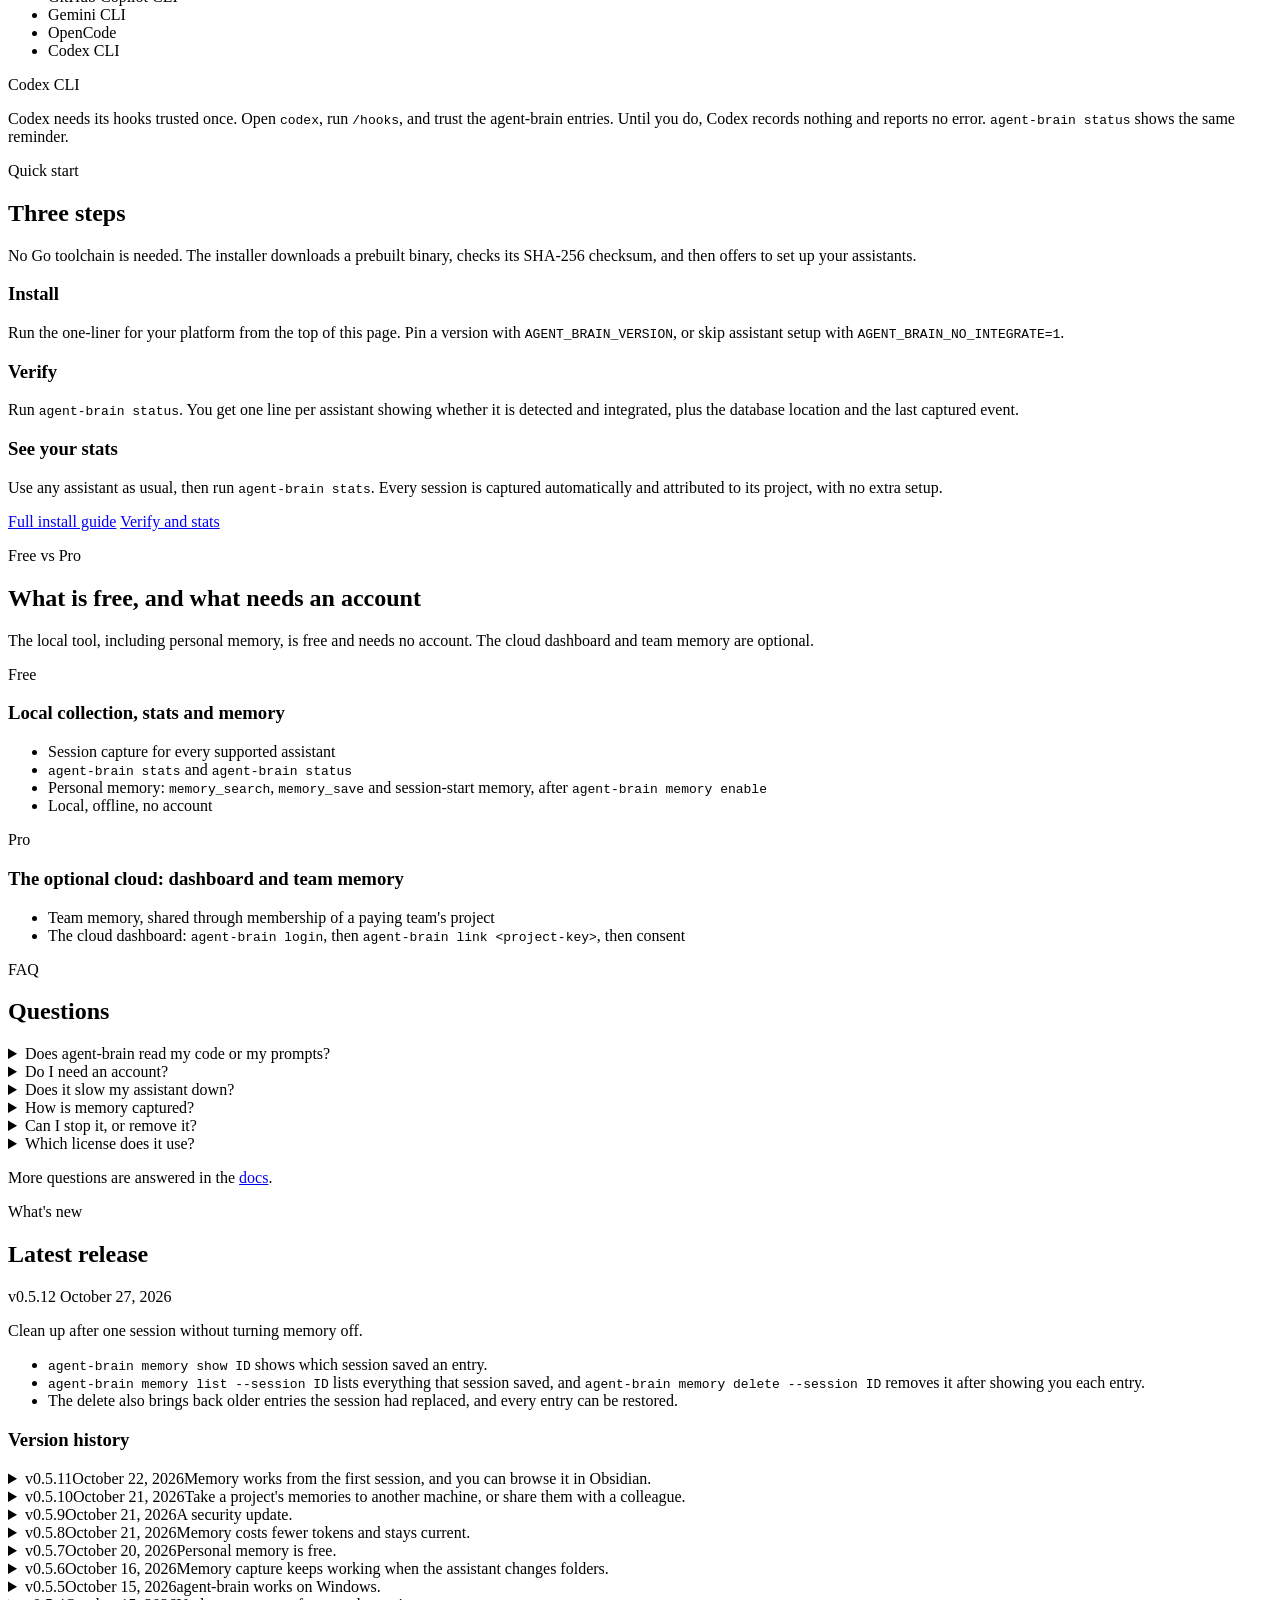
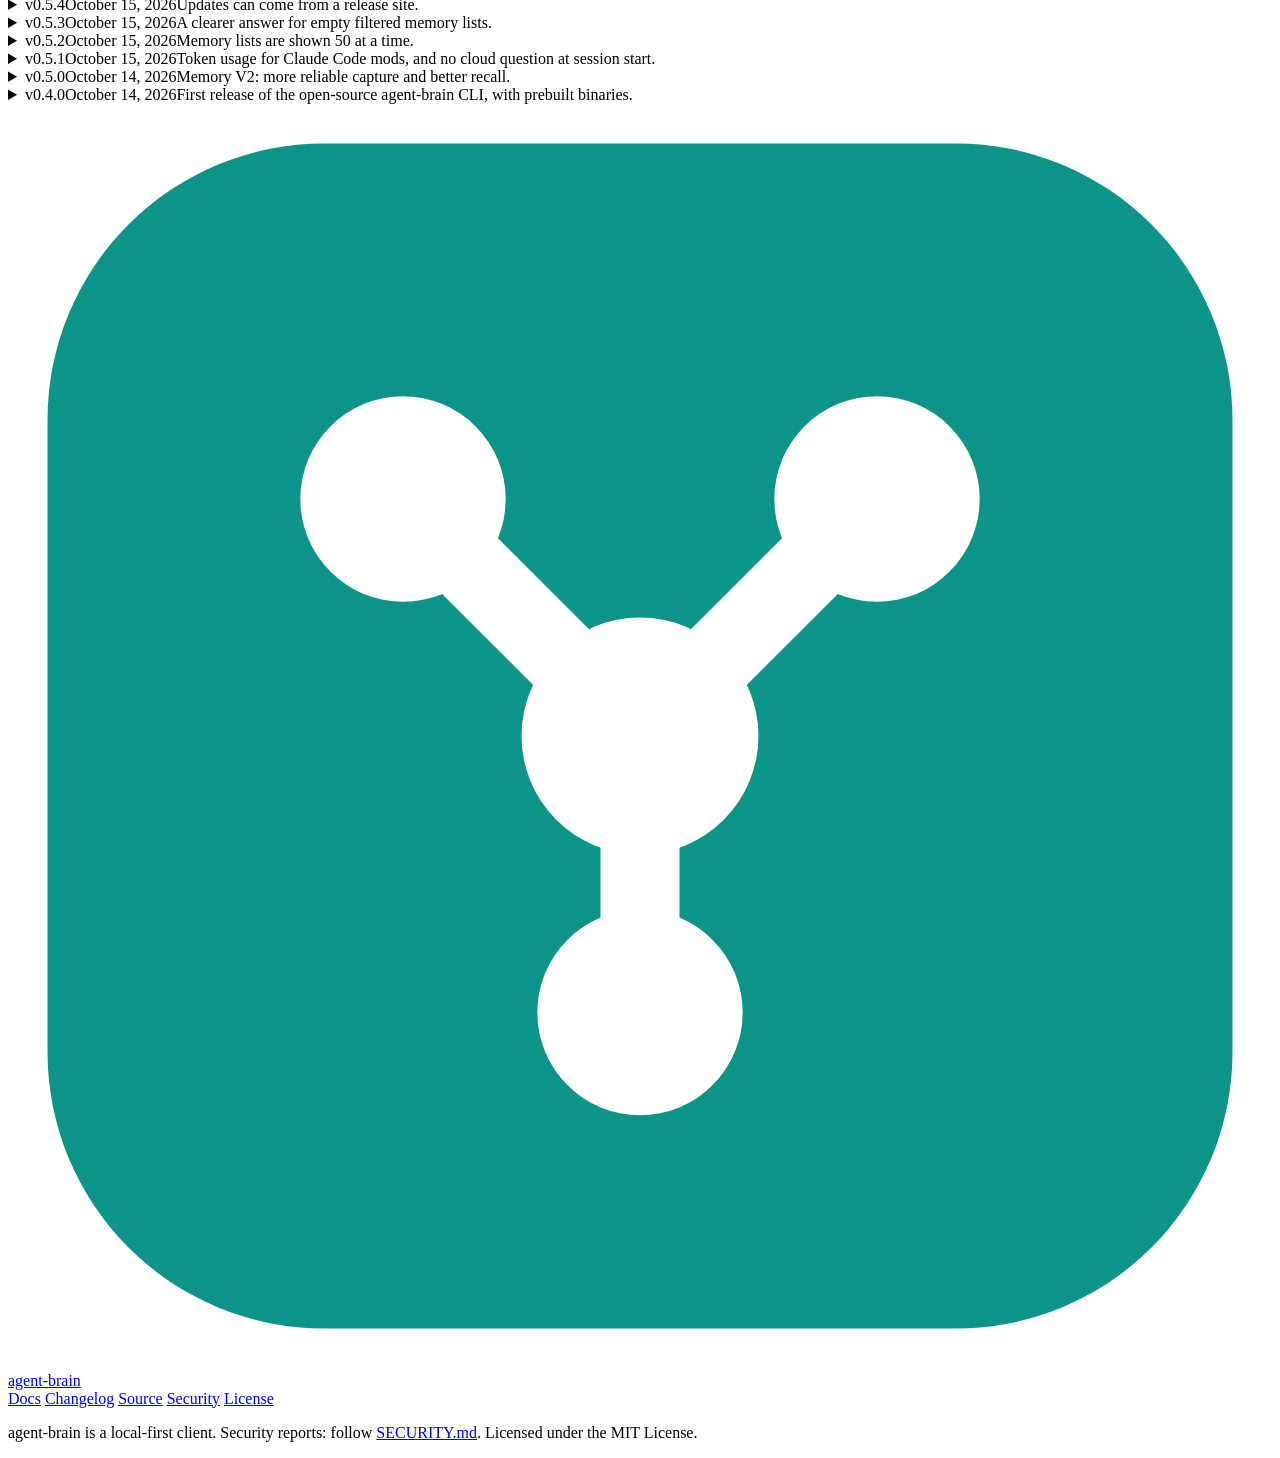
==== commit c1d8ba77: "Merge pull request #1 from wecansync/feat/sync-domain feat(site): move to agentbrain.sync.com.lb; br" ====
--- a/site/index.html
+++ b/site/index.html
@@ -4,6 +4,8 @@
 <meta charset="utf-8">
 <meta name="viewport" content="width=device-width, initial-scale=1">
 <title>agent-brain — local stats and memory for AI coding assistants</title>
+<link rel="canonical" href="https://agentbrain.sync.com.lb/">
+<meta property="og:url" content="https://agentbrain.sync.com.lb/">
 <meta name="description" content="agent-brain records how you use Claude Code, Cursor, GitHub Copilot CLI, Gemini CLI, OpenCode and Codex CLI, locally and offline. Install with one command on macOS, Linux or Windows.">
 <meta property="og:title" content="agent-brain">
 <meta property="og:description" content="Local stats and memory for AI coding assistants. One command to install. Stats are free, local and offline.">
@@ -64,14 +66,14 @@
           <p class="panel-label">macOS and Linux</p>
           <div class="code-wrap">
             <div class="code-head"><button class="copy-btn" type="button" aria-label="Copy macOS and Linux install command">Copy</button></div>
-            <pre><code>curl -fsSL https://agentbrain.wecansync.com/install.sh | sh</code></pre>
+            <pre><code>curl -fsSL https://agentbrain.sync.com.lb/install.sh | sh</code></pre>
           </div>
         </div>
         <div role="tabpanel" id="panel-win" aria-labelledby="tab-win">
           <p class="panel-label">Windows PowerShell</p>
           <div class="code-wrap">
             <div class="code-head"><button class="copy-btn" type="button" aria-label="Copy Windows install command">Copy</button></div>
-            <pre><code>irm https://agentbrain.wecansync.com/install.ps1 | iex</code></pre>
+            <pre><code>irm https://agentbrain.sync.com.lb/install.ps1 | iex</code></pre>
           </div>
         </div>
       </div>
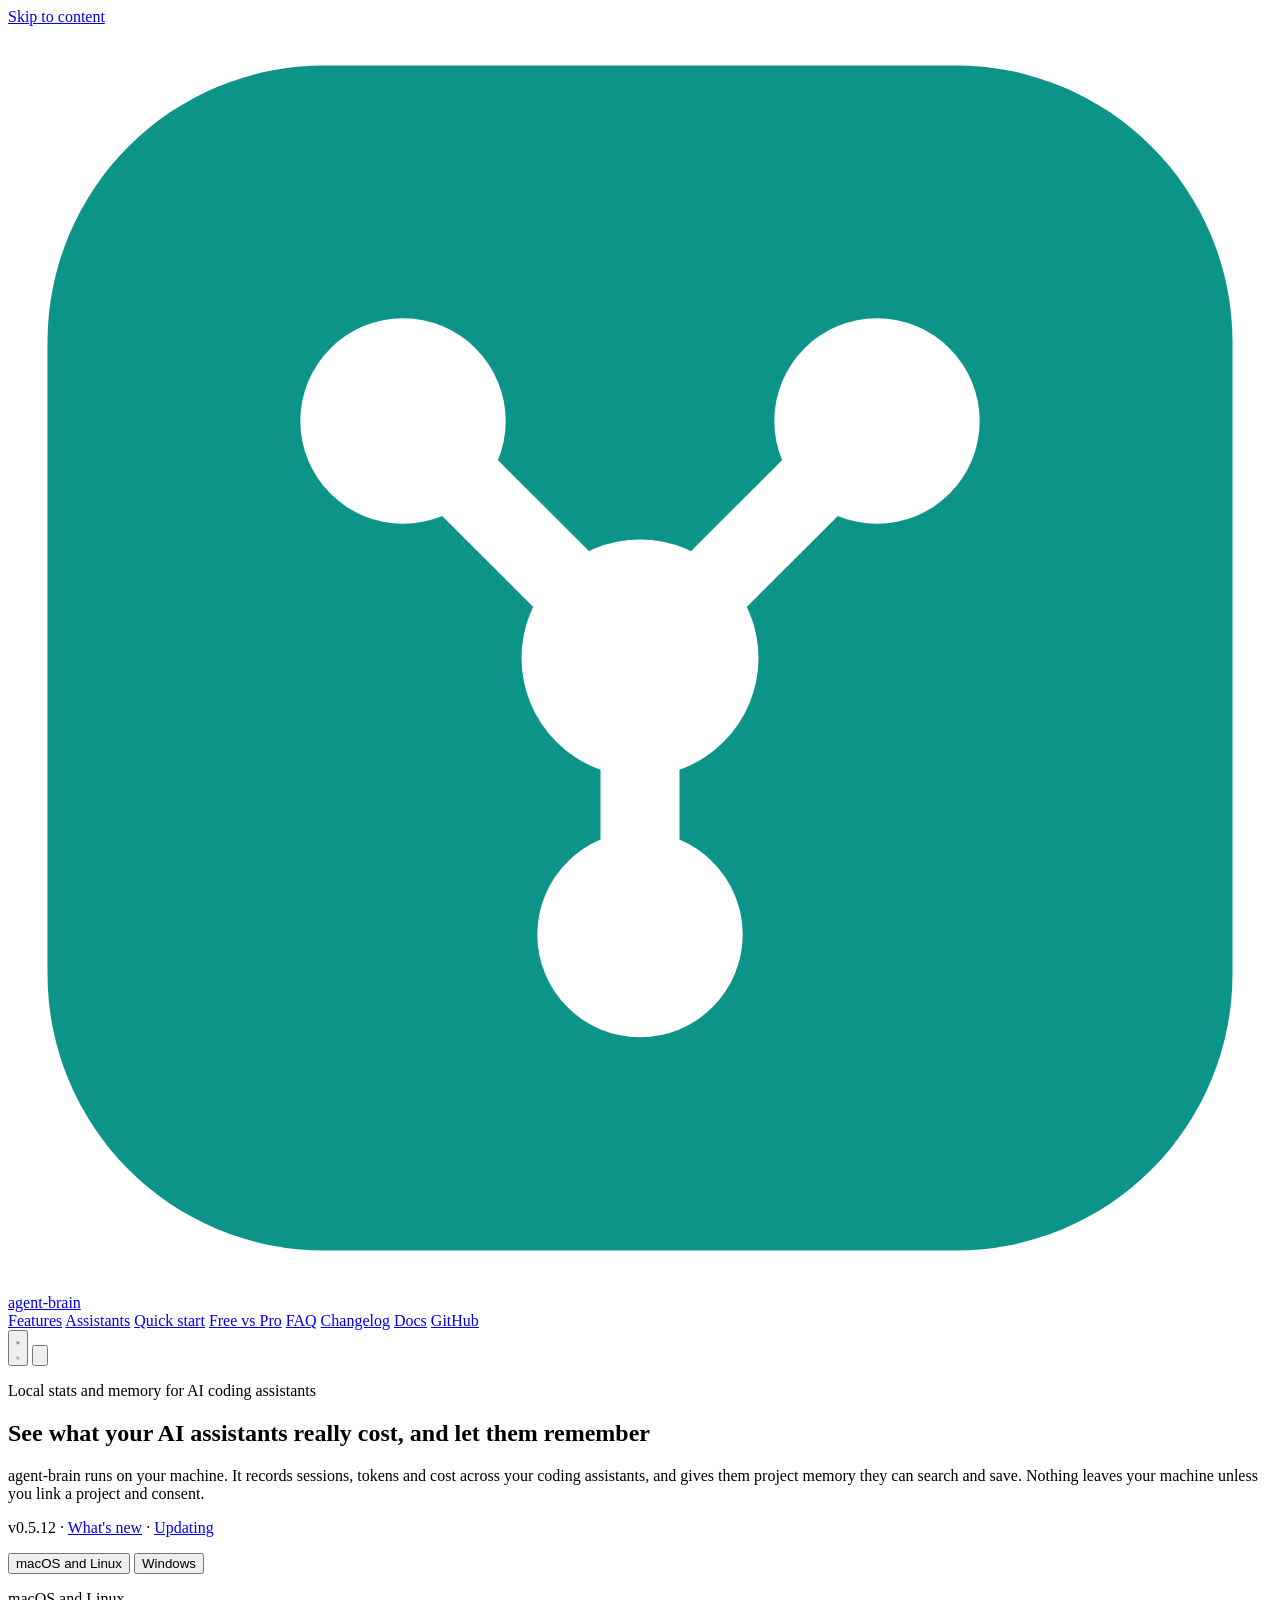
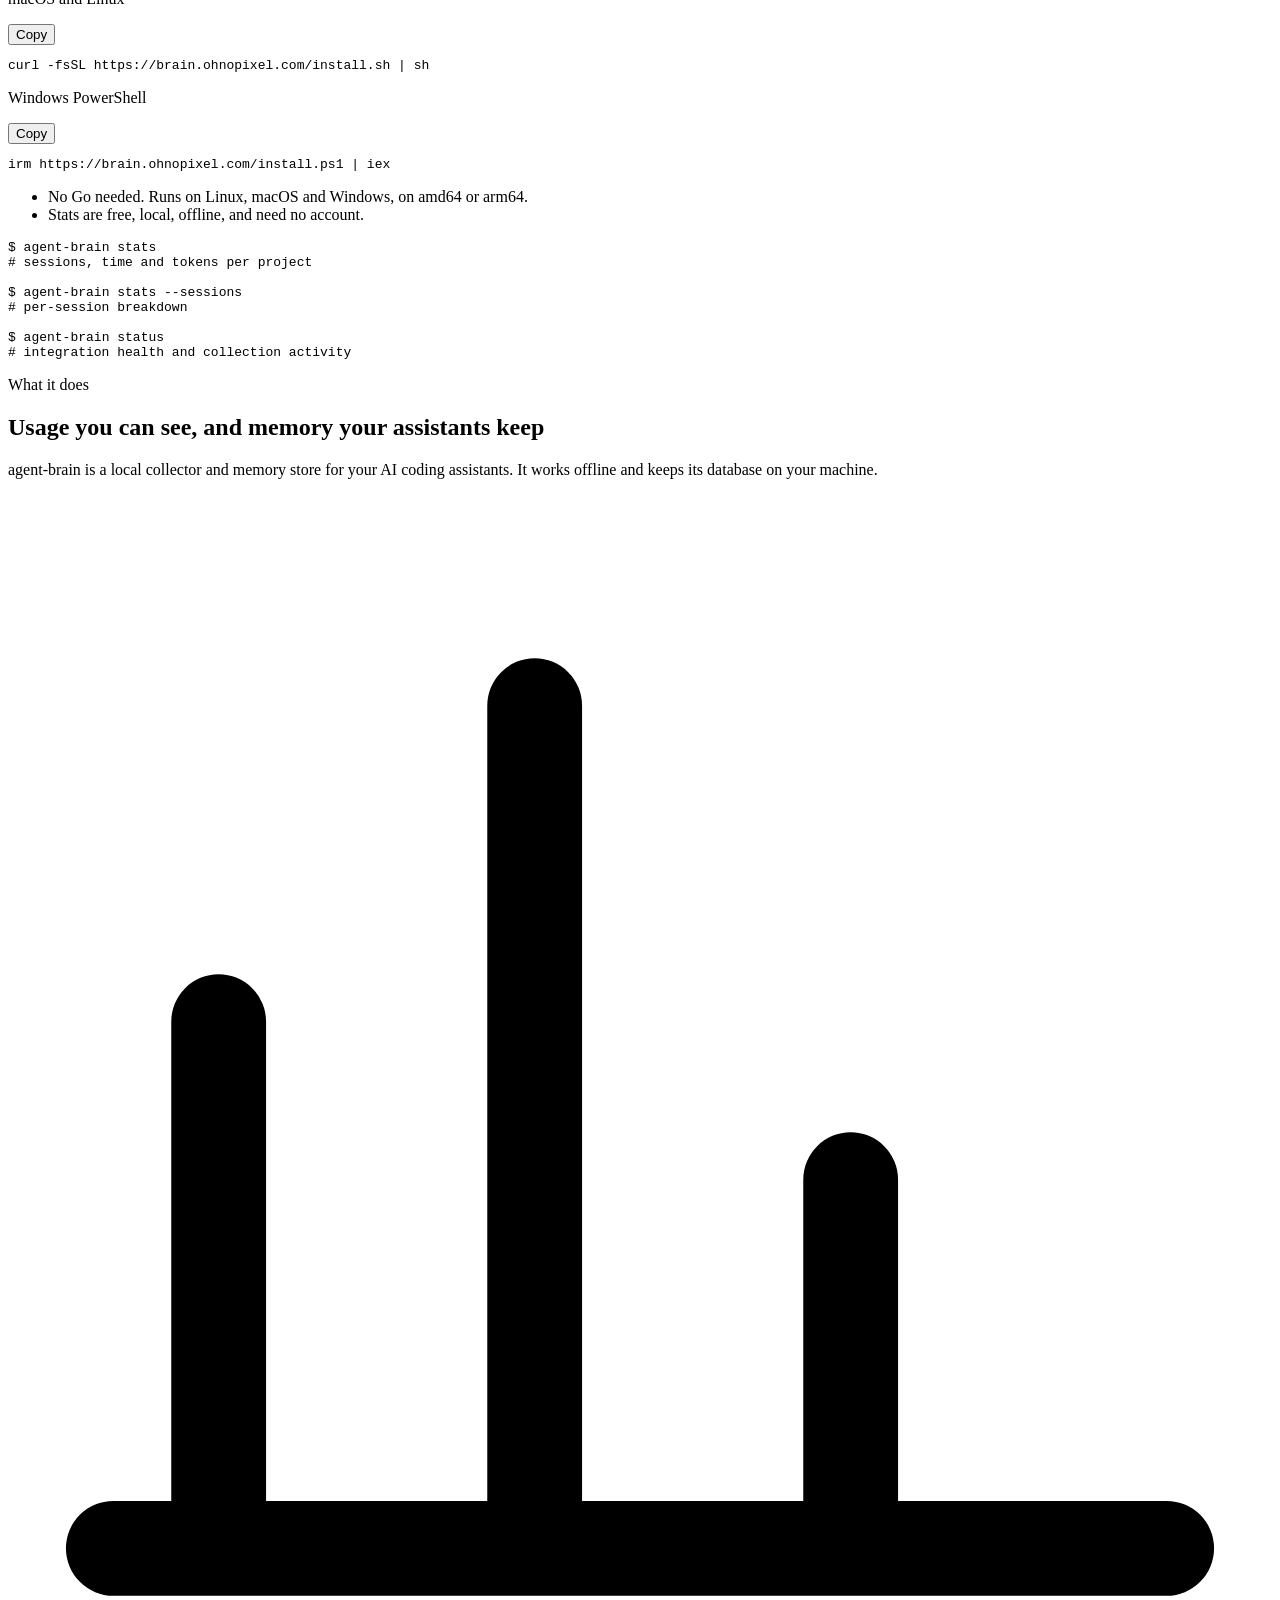
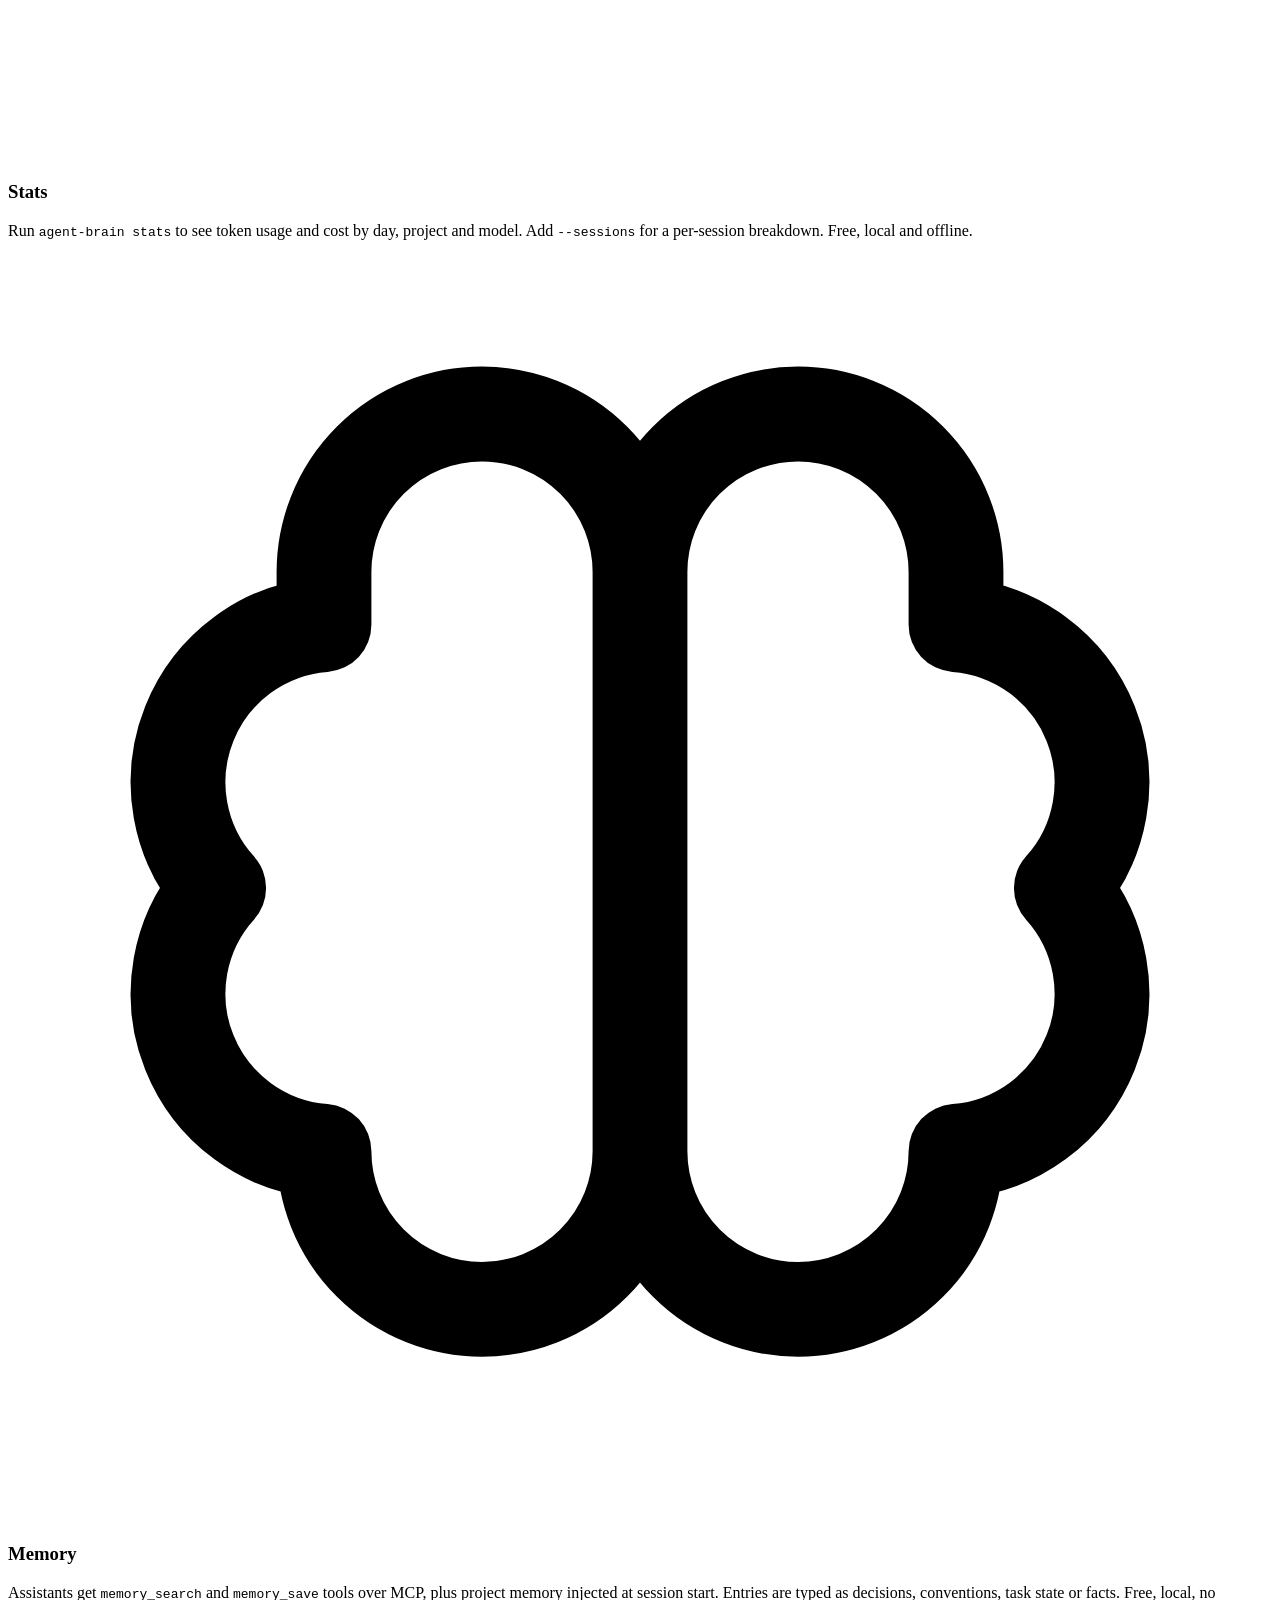
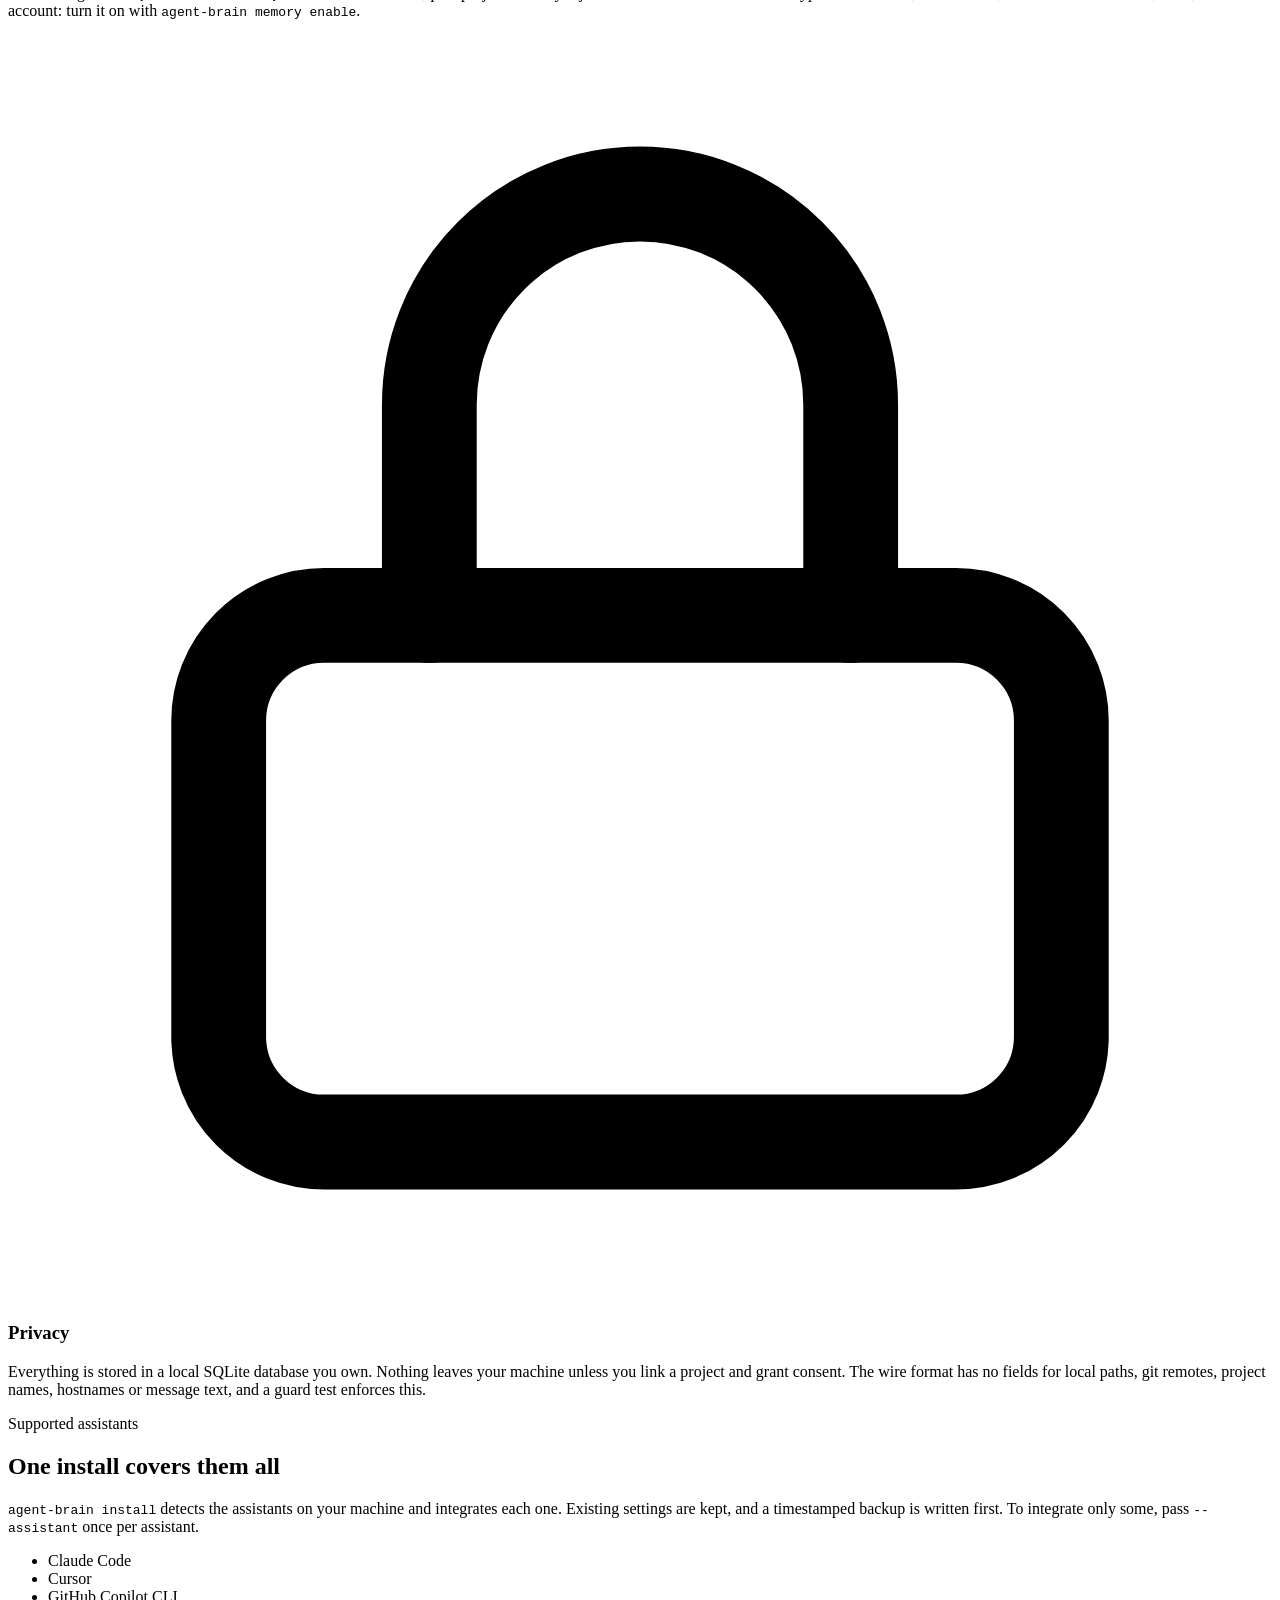
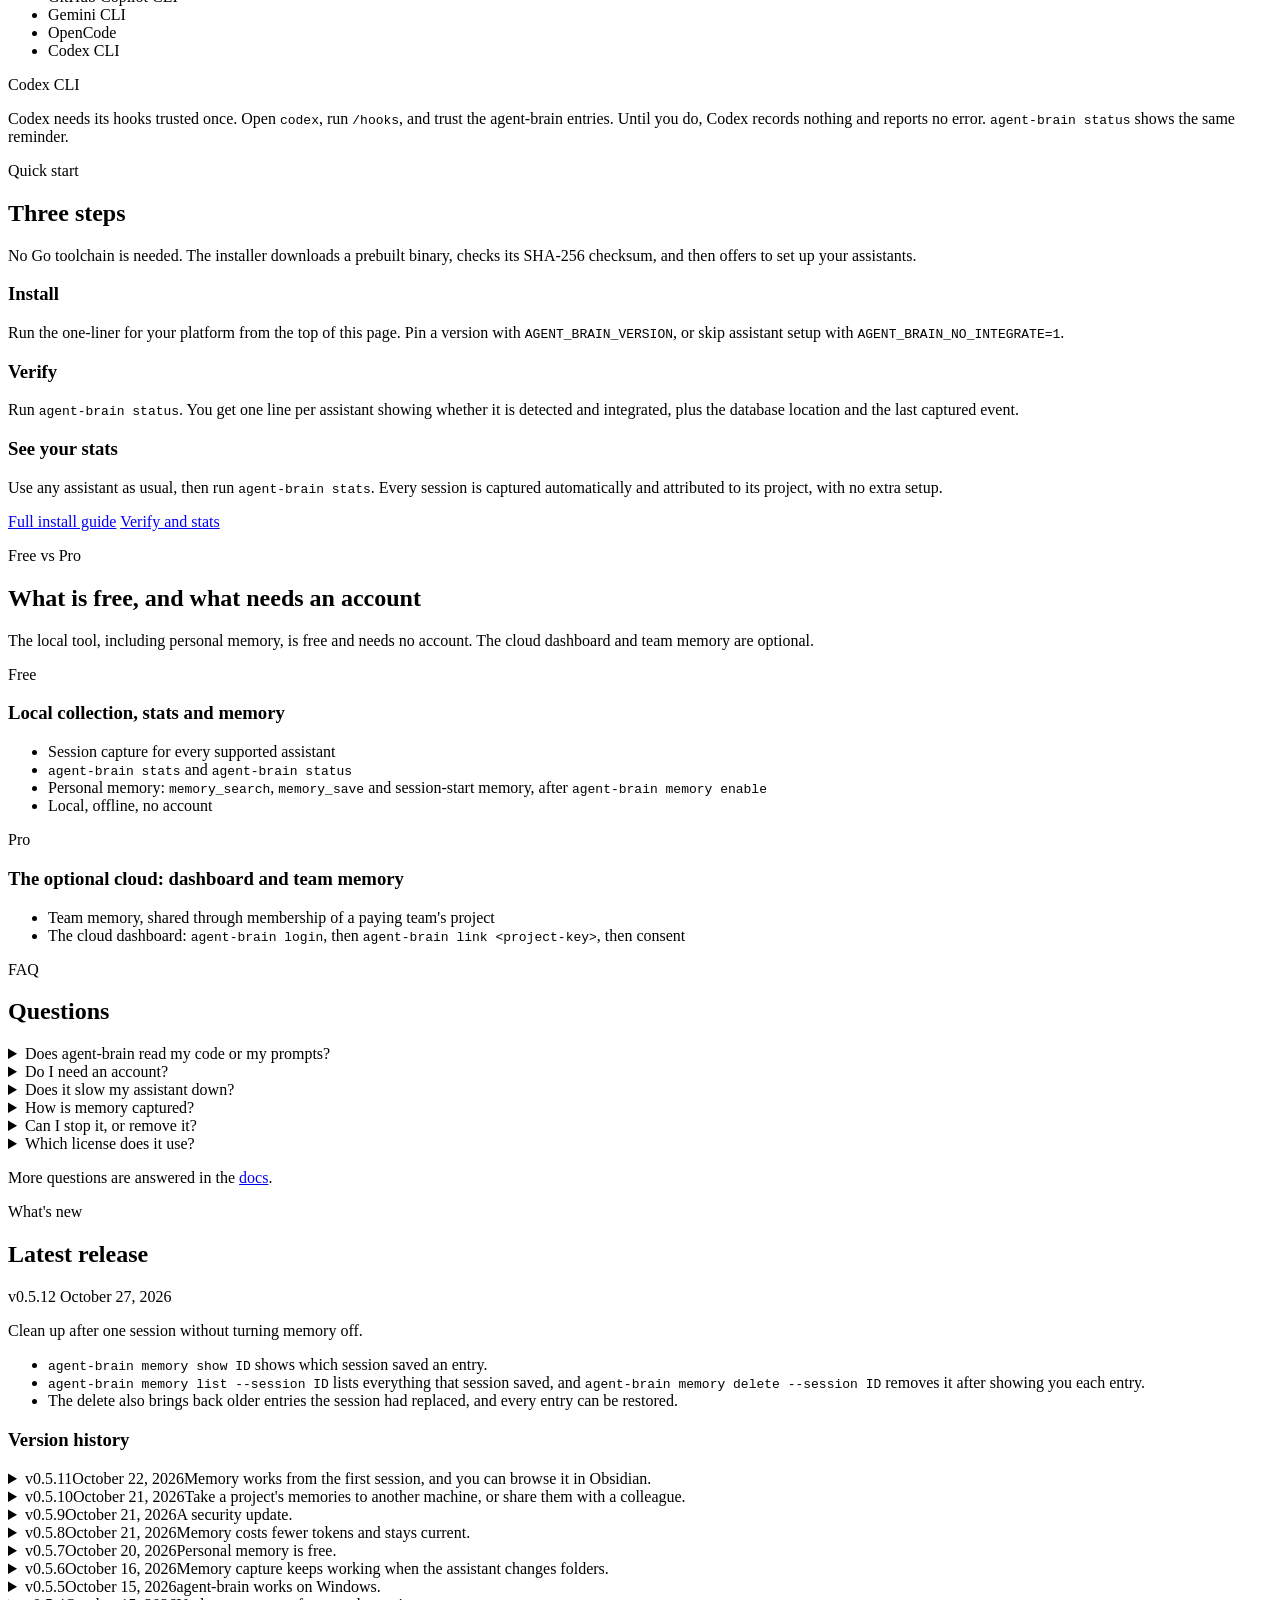
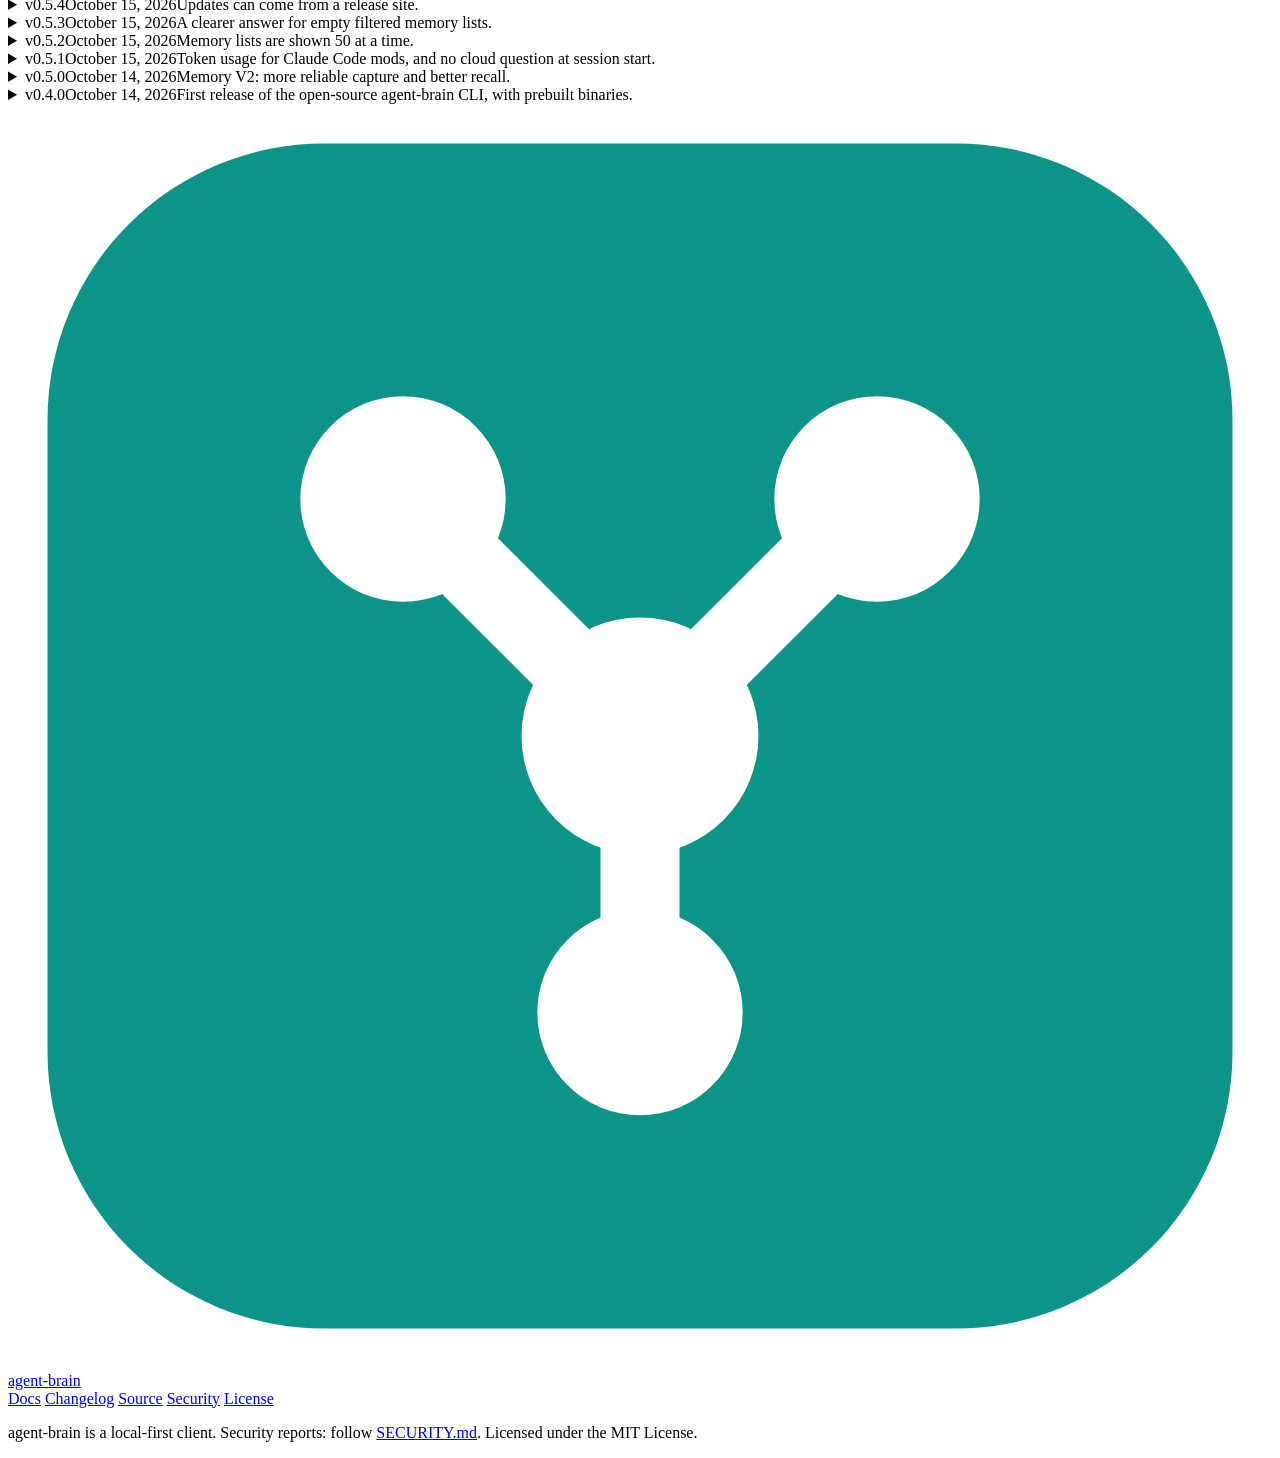
==== commit de8a0e7c: "feat(site): serve releases and installers from brain.ohnopixel.com (0.5.14) The release builder now " ====
--- a/site/index.html
+++ b/site/index.html
@@ -4,8 +4,6 @@
 <meta charset="utf-8">
 <meta name="viewport" content="width=device-width, initial-scale=1">
 <title>agent-brain — local stats and memory for AI coding assistants</title>
-<link rel="canonical" href="https://agentbrain.sync.com.lb/">
-<meta property="og:url" content="https://agentbrain.sync.com.lb/">
 <meta name="description" content="agent-brain records how you use Claude Code, Cursor, GitHub Copilot CLI, Gemini CLI, OpenCode and Codex CLI, locally and offline. Install with one command on macOS, Linux or Windows.">
 <meta property="og:title" content="agent-brain">
 <meta property="og:description" content="Local stats and memory for AI coding assistants. One command to install. Stats are free, local and offline.">
@@ -66,14 +64,14 @@
           <p class="panel-label">macOS and Linux</p>
           <div class="code-wrap">
             <div class="code-head"><button class="copy-btn" type="button" aria-label="Copy macOS and Linux install command">Copy</button></div>
-            <pre><code>curl -fsSL https://agentbrain.sync.com.lb/install.sh | sh</code></pre>
+            <pre><code>curl -fsSL https://brain.ohnopixel.com/install.sh | sh</code></pre>
           </div>
         </div>
         <div role="tabpanel" id="panel-win" aria-labelledby="tab-win">
           <p class="panel-label">Windows PowerShell</p>
           <div class="code-wrap">
             <div class="code-head"><button class="copy-btn" type="button" aria-label="Copy Windows install command">Copy</button></div>
-            <pre><code>irm https://agentbrain.sync.com.lb/install.ps1 | iex</code></pre>
+            <pre><code>irm https://brain.ohnopixel.com/install.ps1 | iex</code></pre>
           </div>
         </div>
       </div>
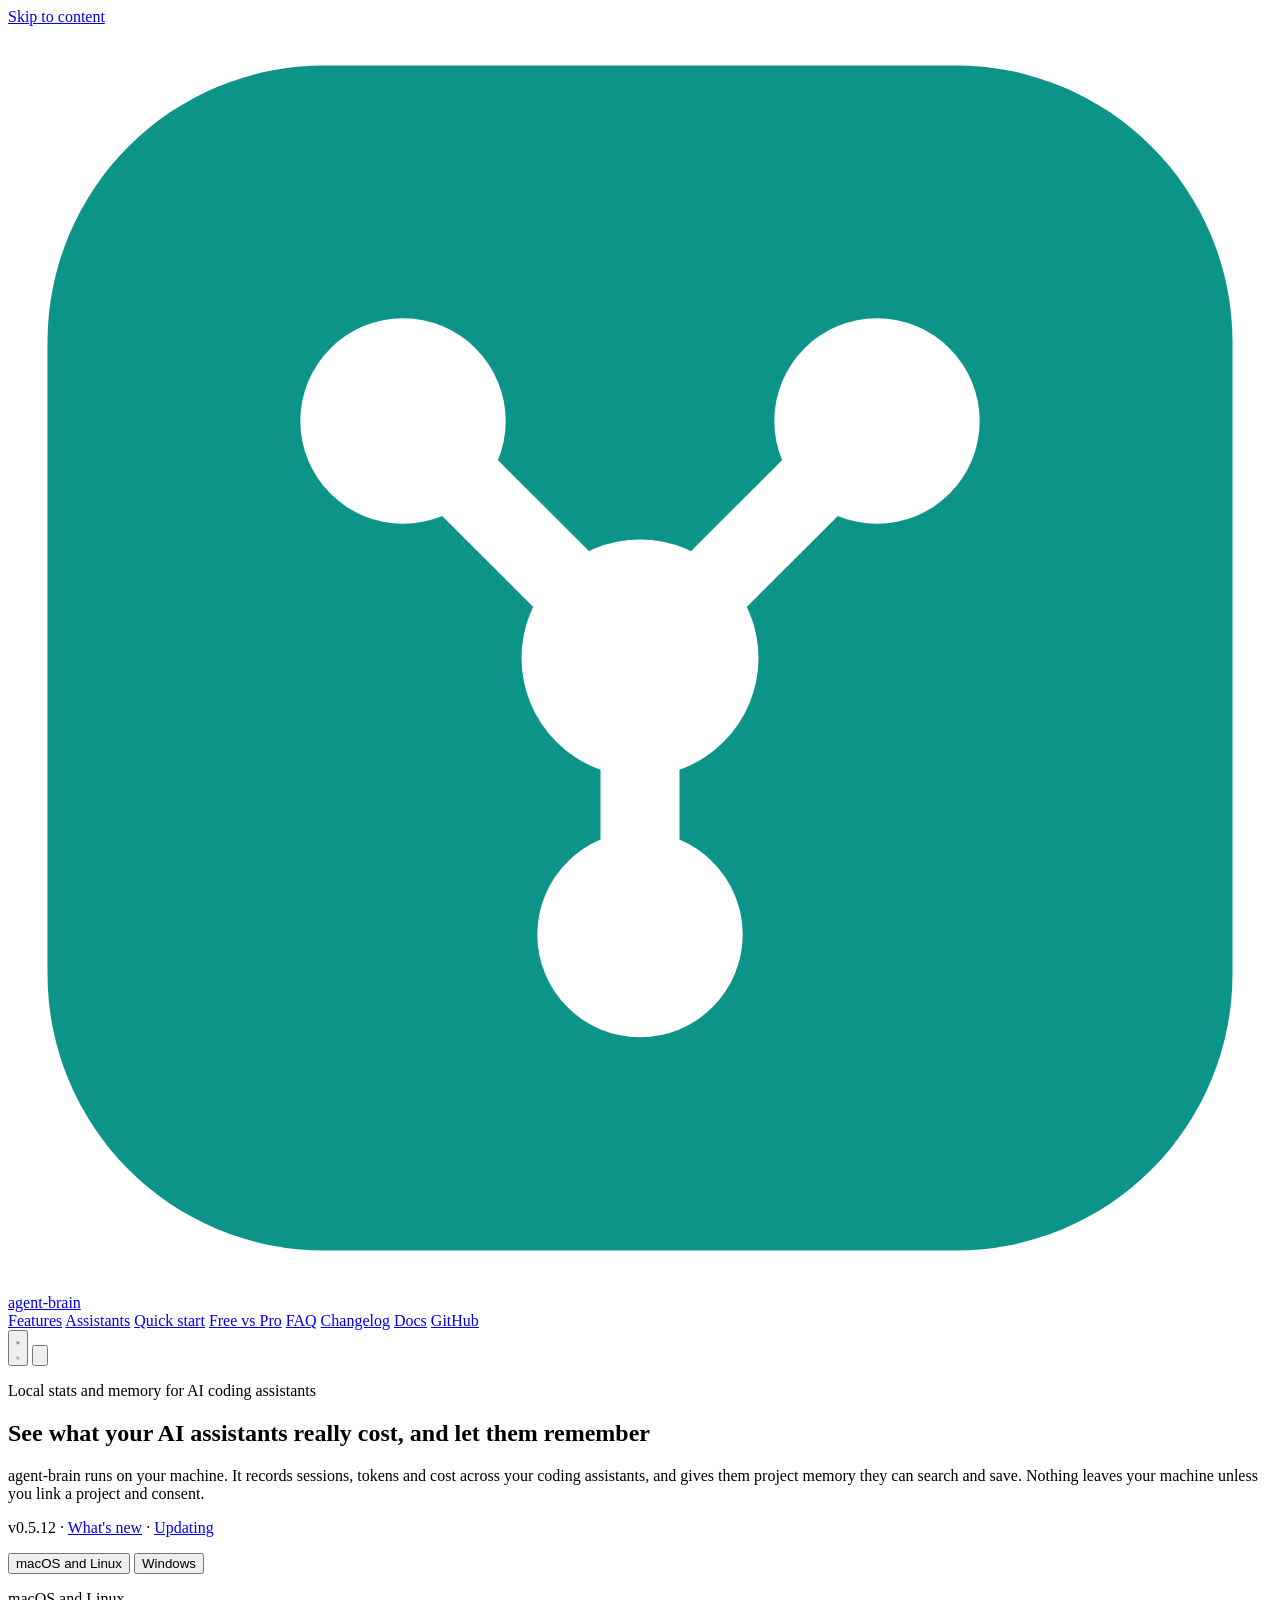
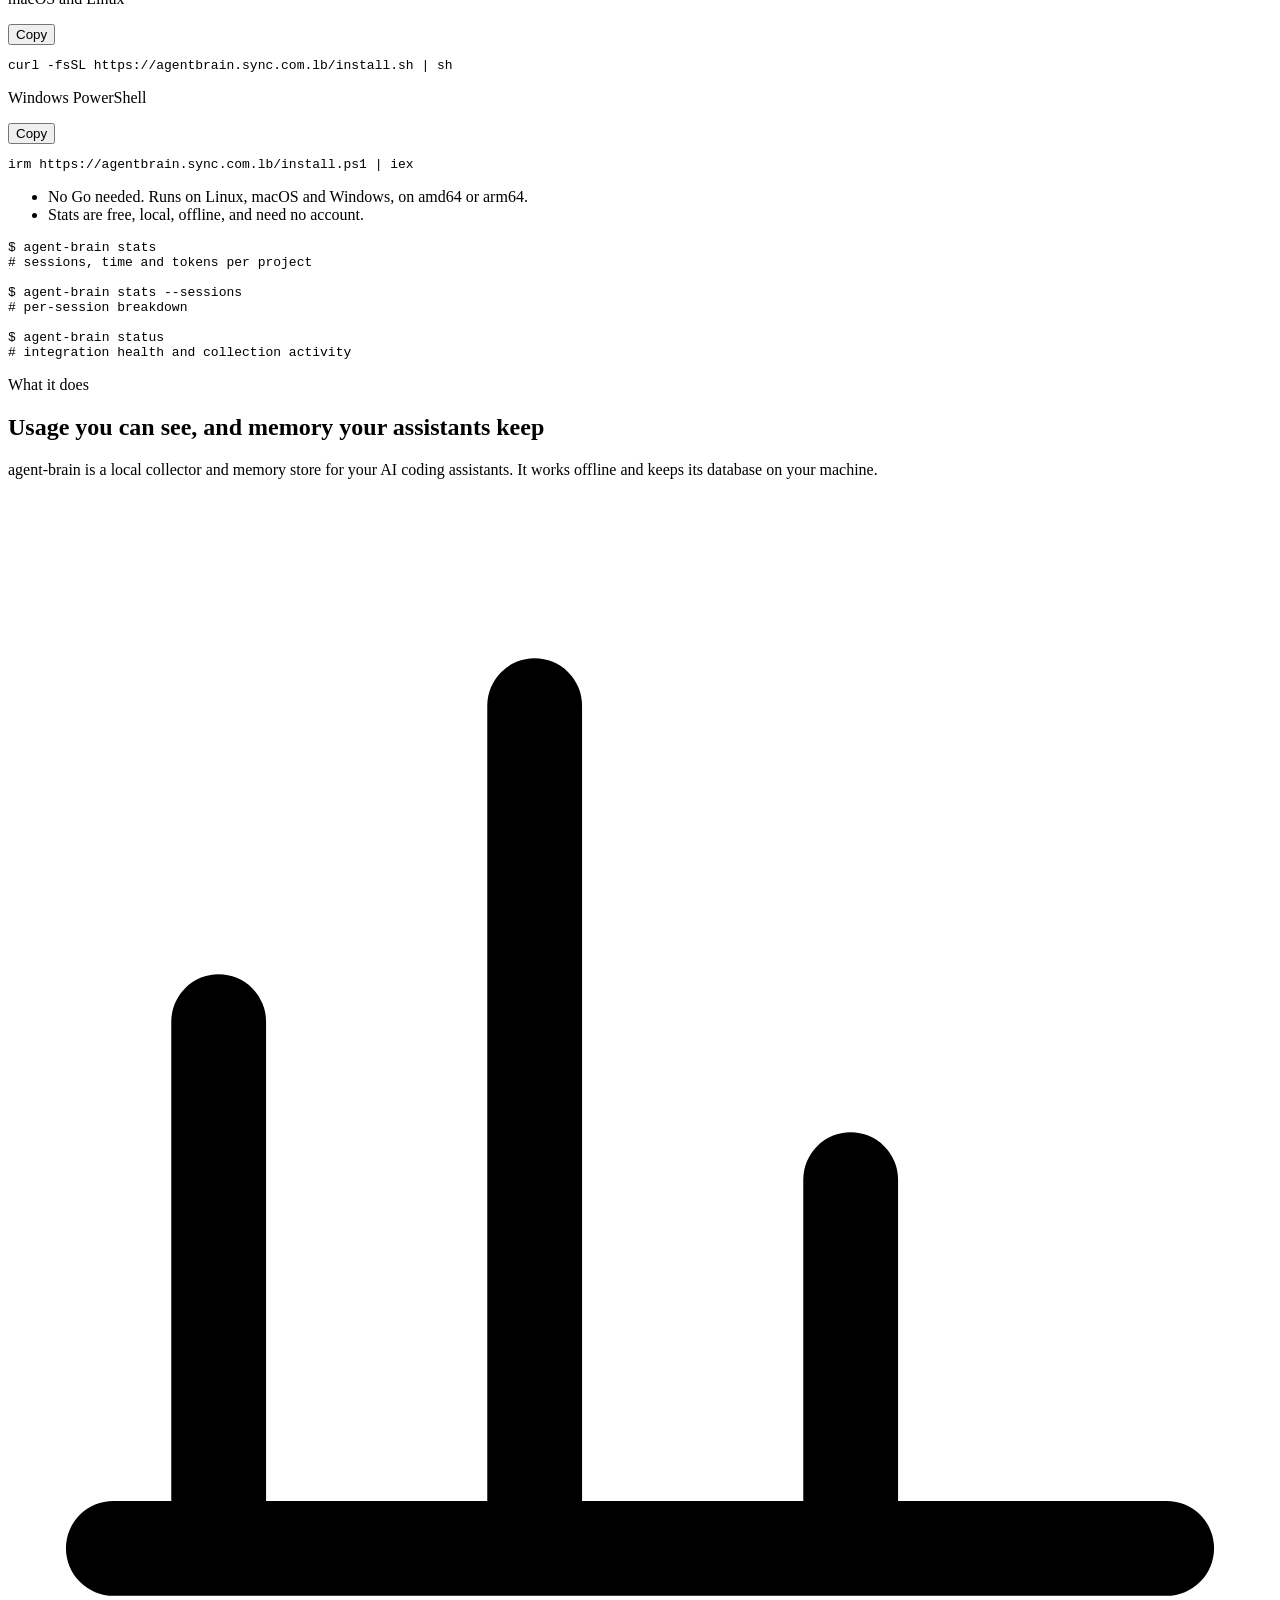
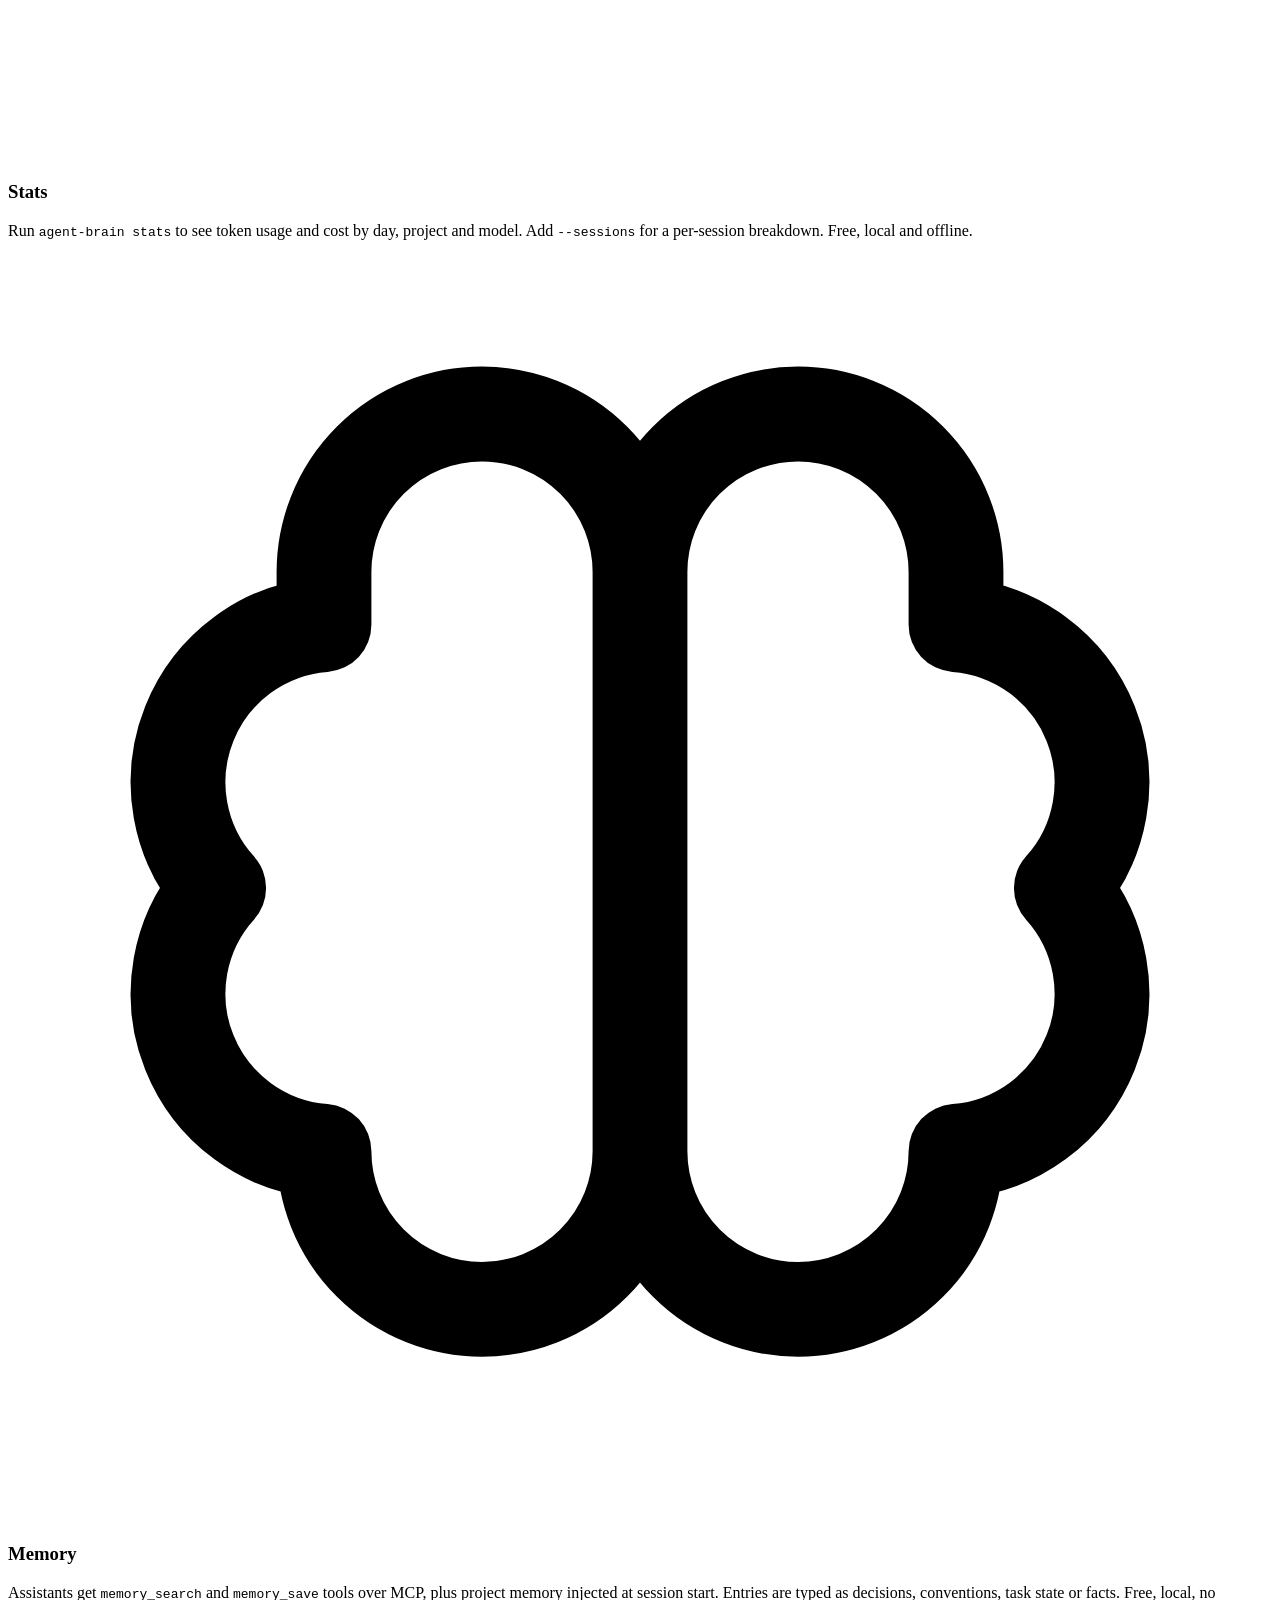
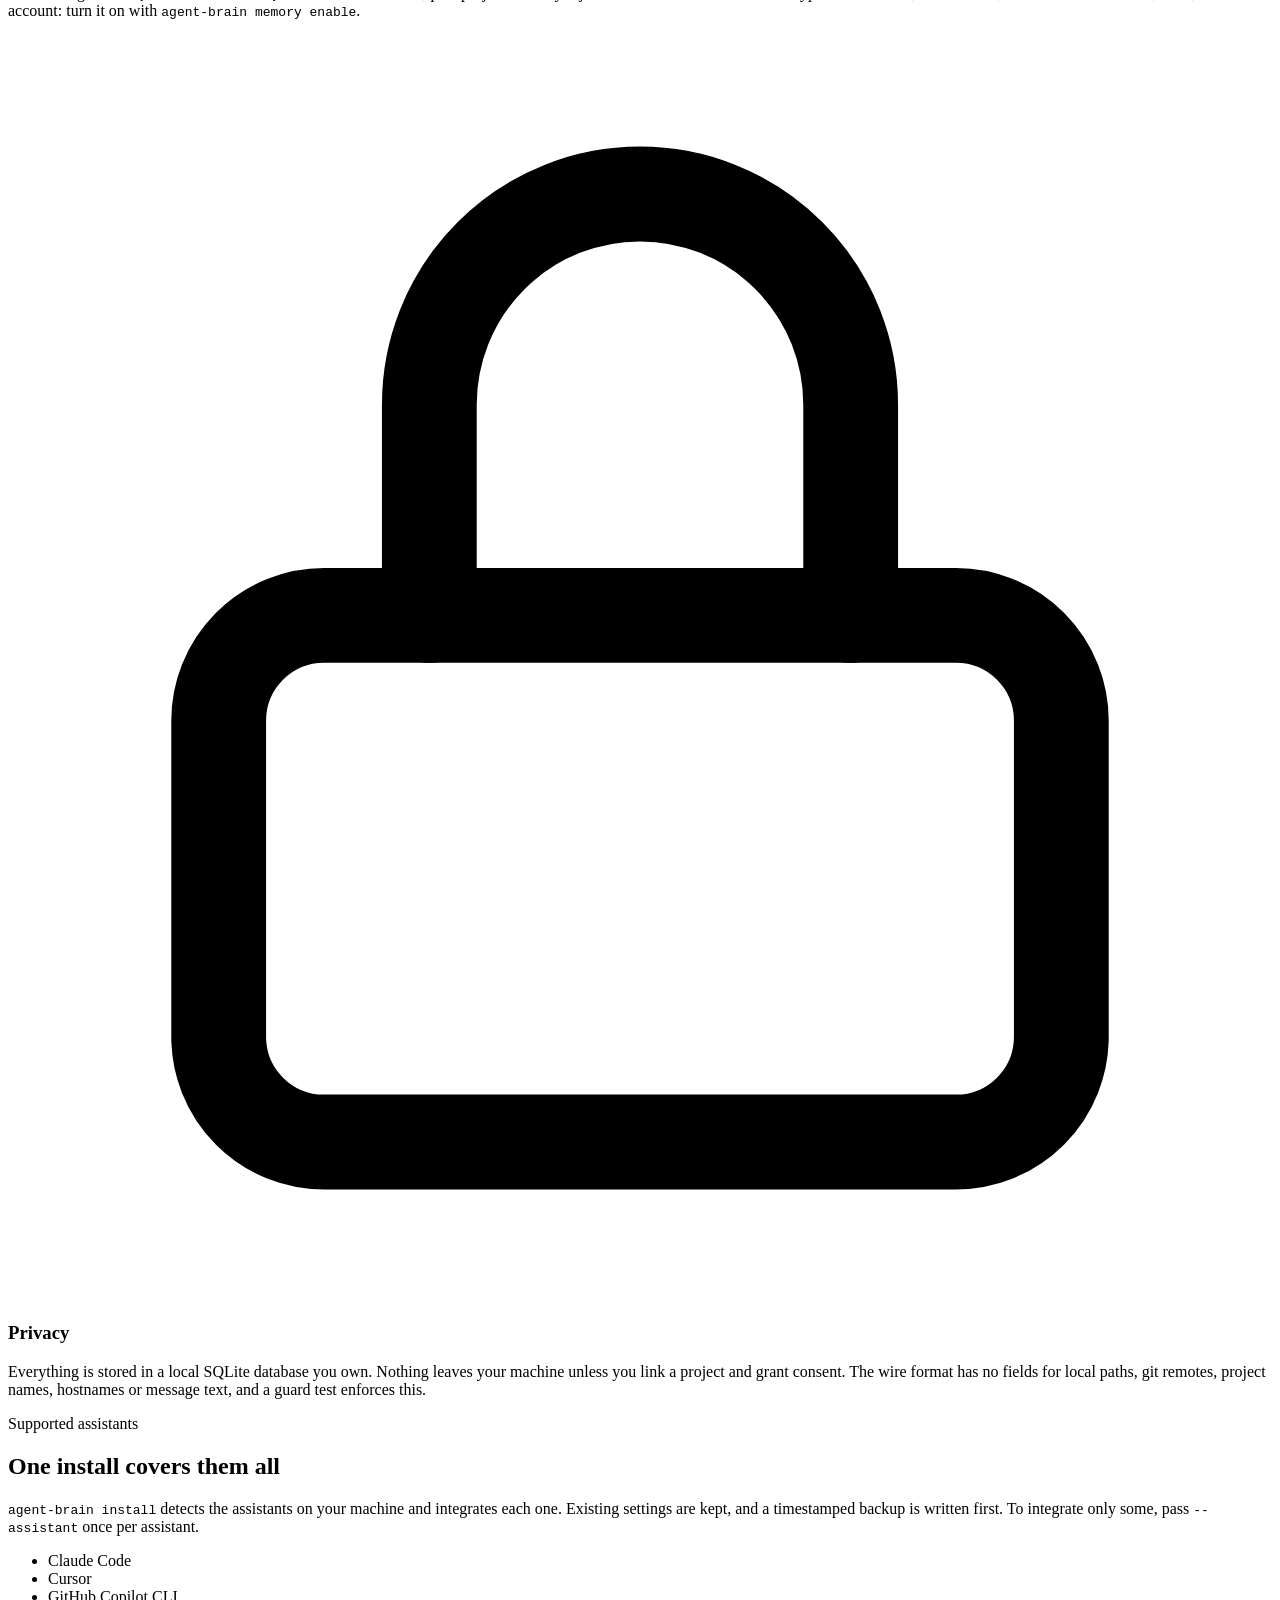
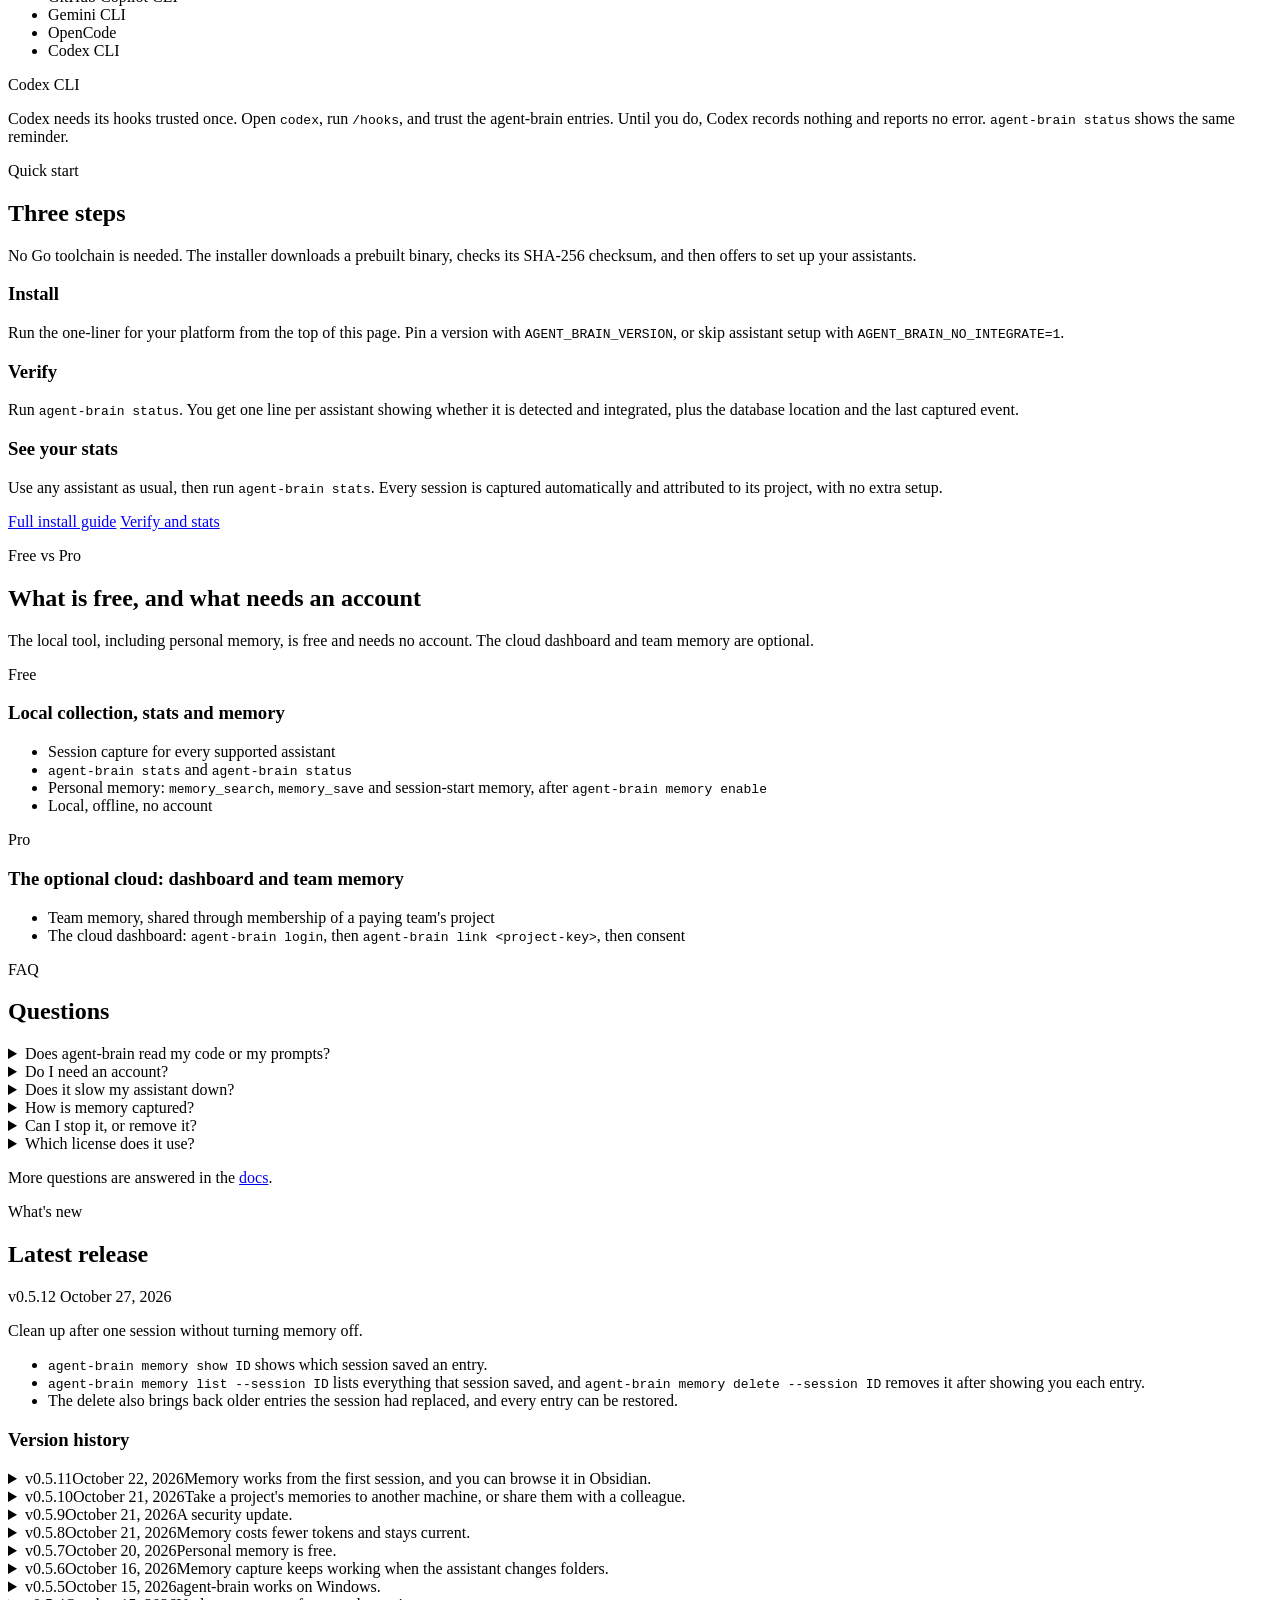
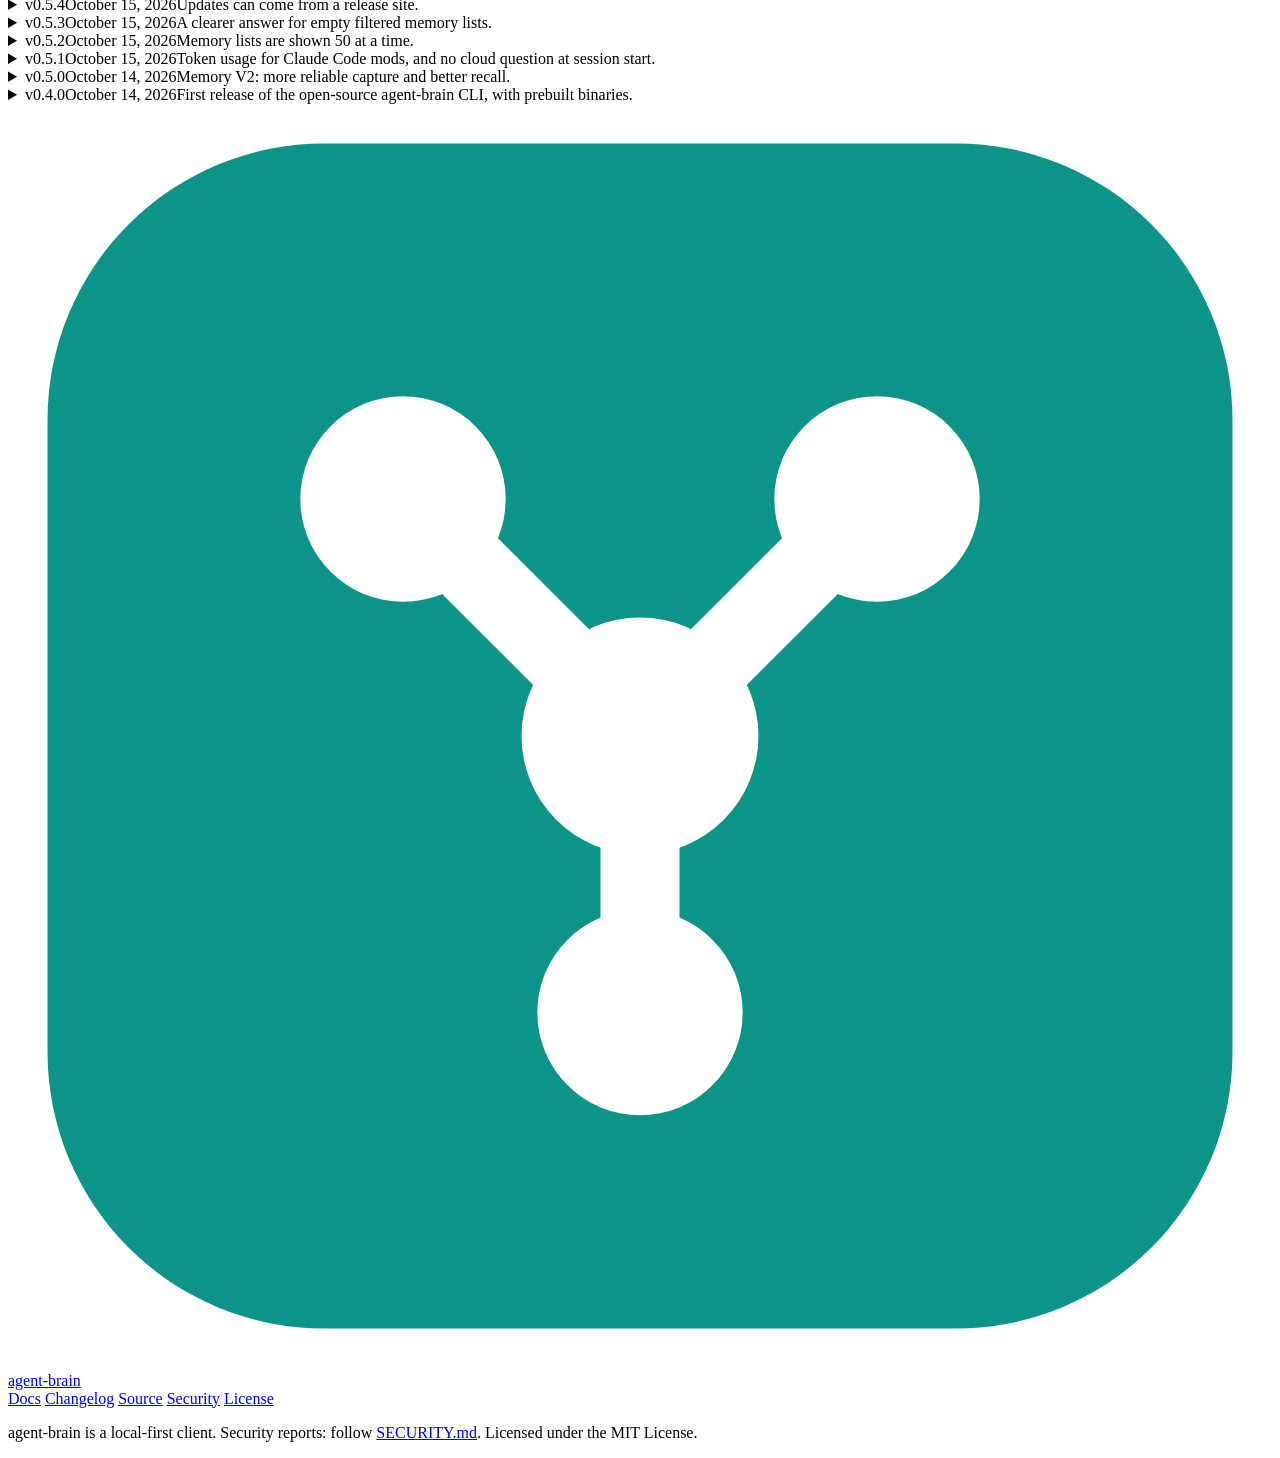
==== commit 7ce9fe3d: "release: 0.5.13 (site moves to agentbrain.sync.com.lb) (#17) * feat(site): publish at agentbrain.syn" ====
--- a/site/index.html
+++ b/site/index.html
@@ -4,6 +4,8 @@
 <meta charset="utf-8">
 <meta name="viewport" content="width=device-width, initial-scale=1">
 <title>agent-brain — local stats and memory for AI coding assistants</title>
+<link rel="canonical" href="https://agentbrain.sync.com.lb/">
+<meta property="og:url" content="https://agentbrain.sync.com.lb/">
 <meta name="description" content="agent-brain records how you use Claude Code, Cursor, GitHub Copilot CLI, Gemini CLI, OpenCode and Codex CLI, locally and offline. Install with one command on macOS, Linux or Windows.">
 <meta property="og:title" content="agent-brain">
 <meta property="og:description" content="Local stats and memory for AI coding assistants. One command to install. Stats are free, local and offline.">
@@ -64,14 +66,14 @@
           <p class="panel-label">macOS and Linux</p>
           <div class="code-wrap">
             <div class="code-head"><button class="copy-btn" type="button" aria-label="Copy macOS and Linux install command">Copy</button></div>
-            <pre><code>curl -fsSL https://brain.ohnopixel.com/install.sh | sh</code></pre>
+            <pre><code>curl -fsSL https://agentbrain.sync.com.lb/install.sh | sh</code></pre>
           </div>
         </div>
         <div role="tabpanel" id="panel-win" aria-labelledby="tab-win">
           <p class="panel-label">Windows PowerShell</p>
           <div class="code-wrap">
             <div class="code-head"><button class="copy-btn" type="button" aria-label="Copy Windows install command">Copy</button></div>
-            <pre><code>irm https://brain.ohnopixel.com/install.ps1 | iex</code></pre>
+            <pre><code>irm https://agentbrain.sync.com.lb/install.ps1 | iex</code></pre>
           </div>
         </div>
       </div>
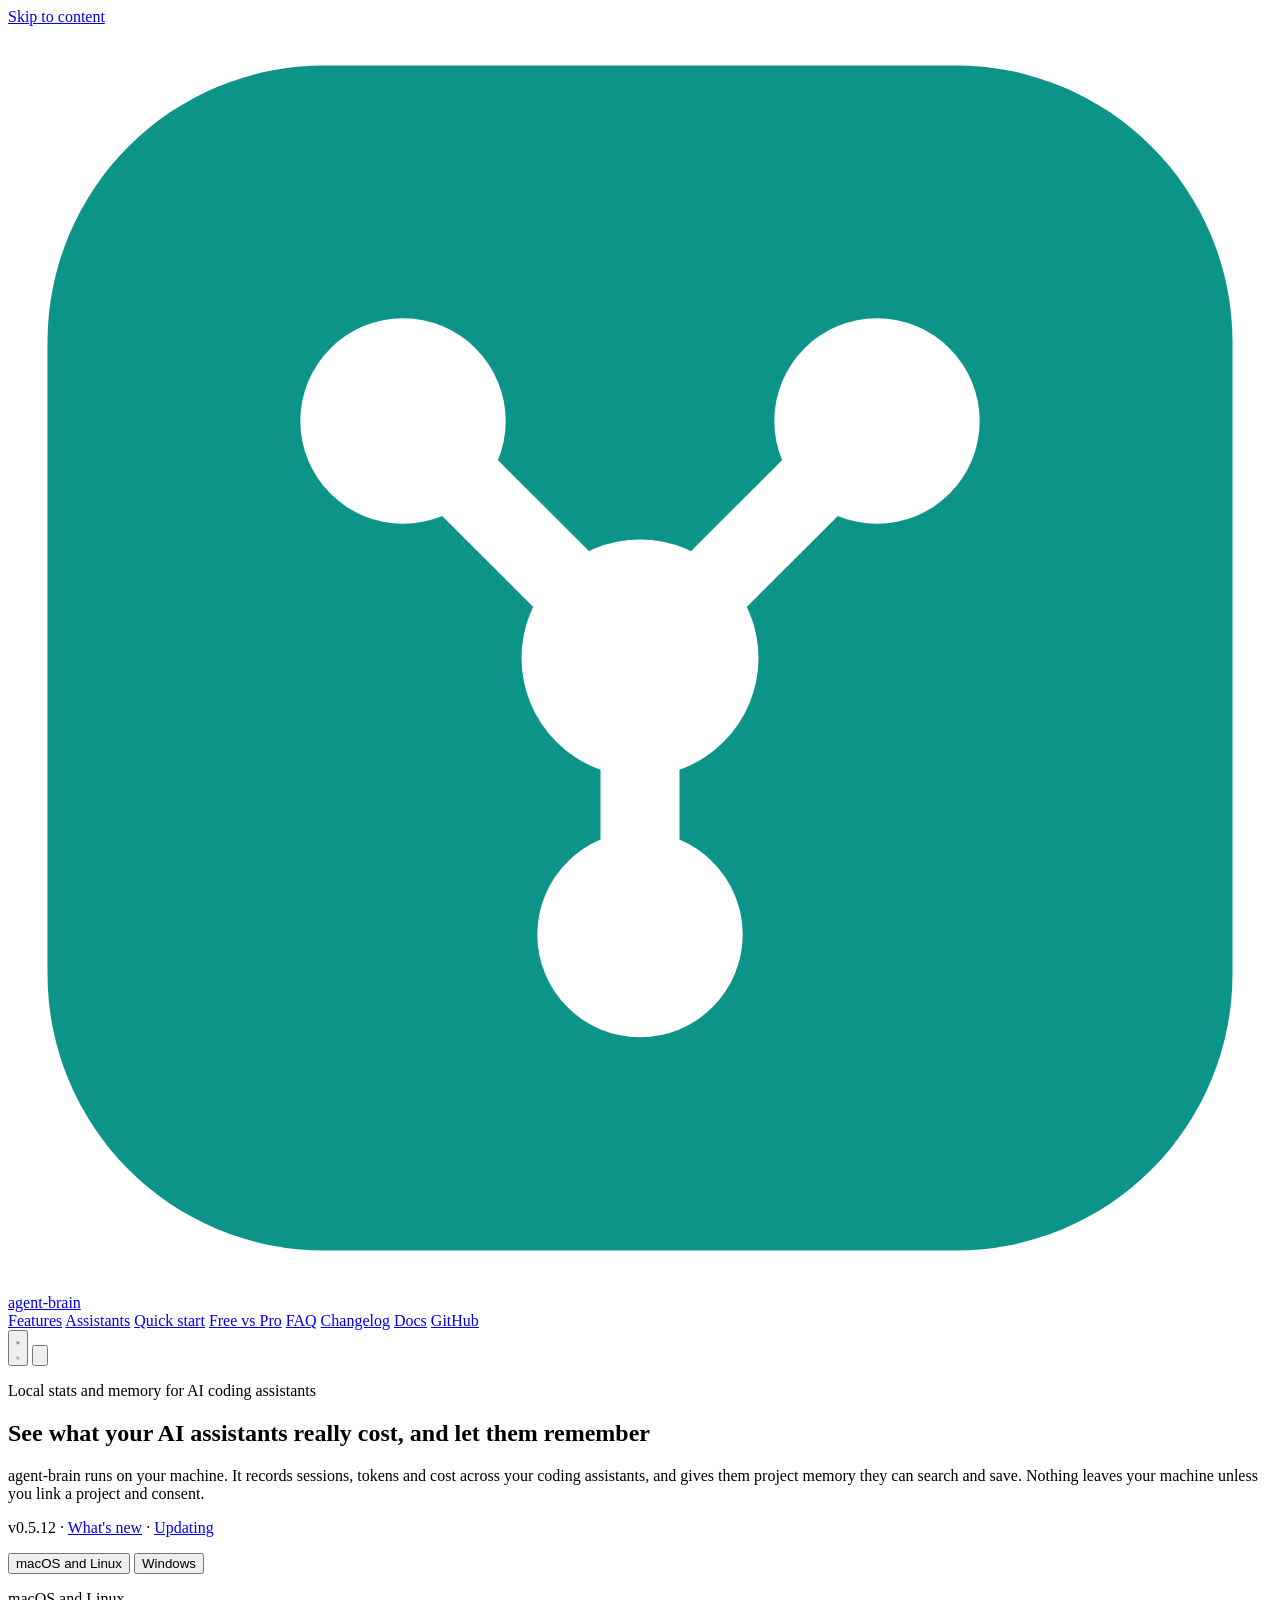
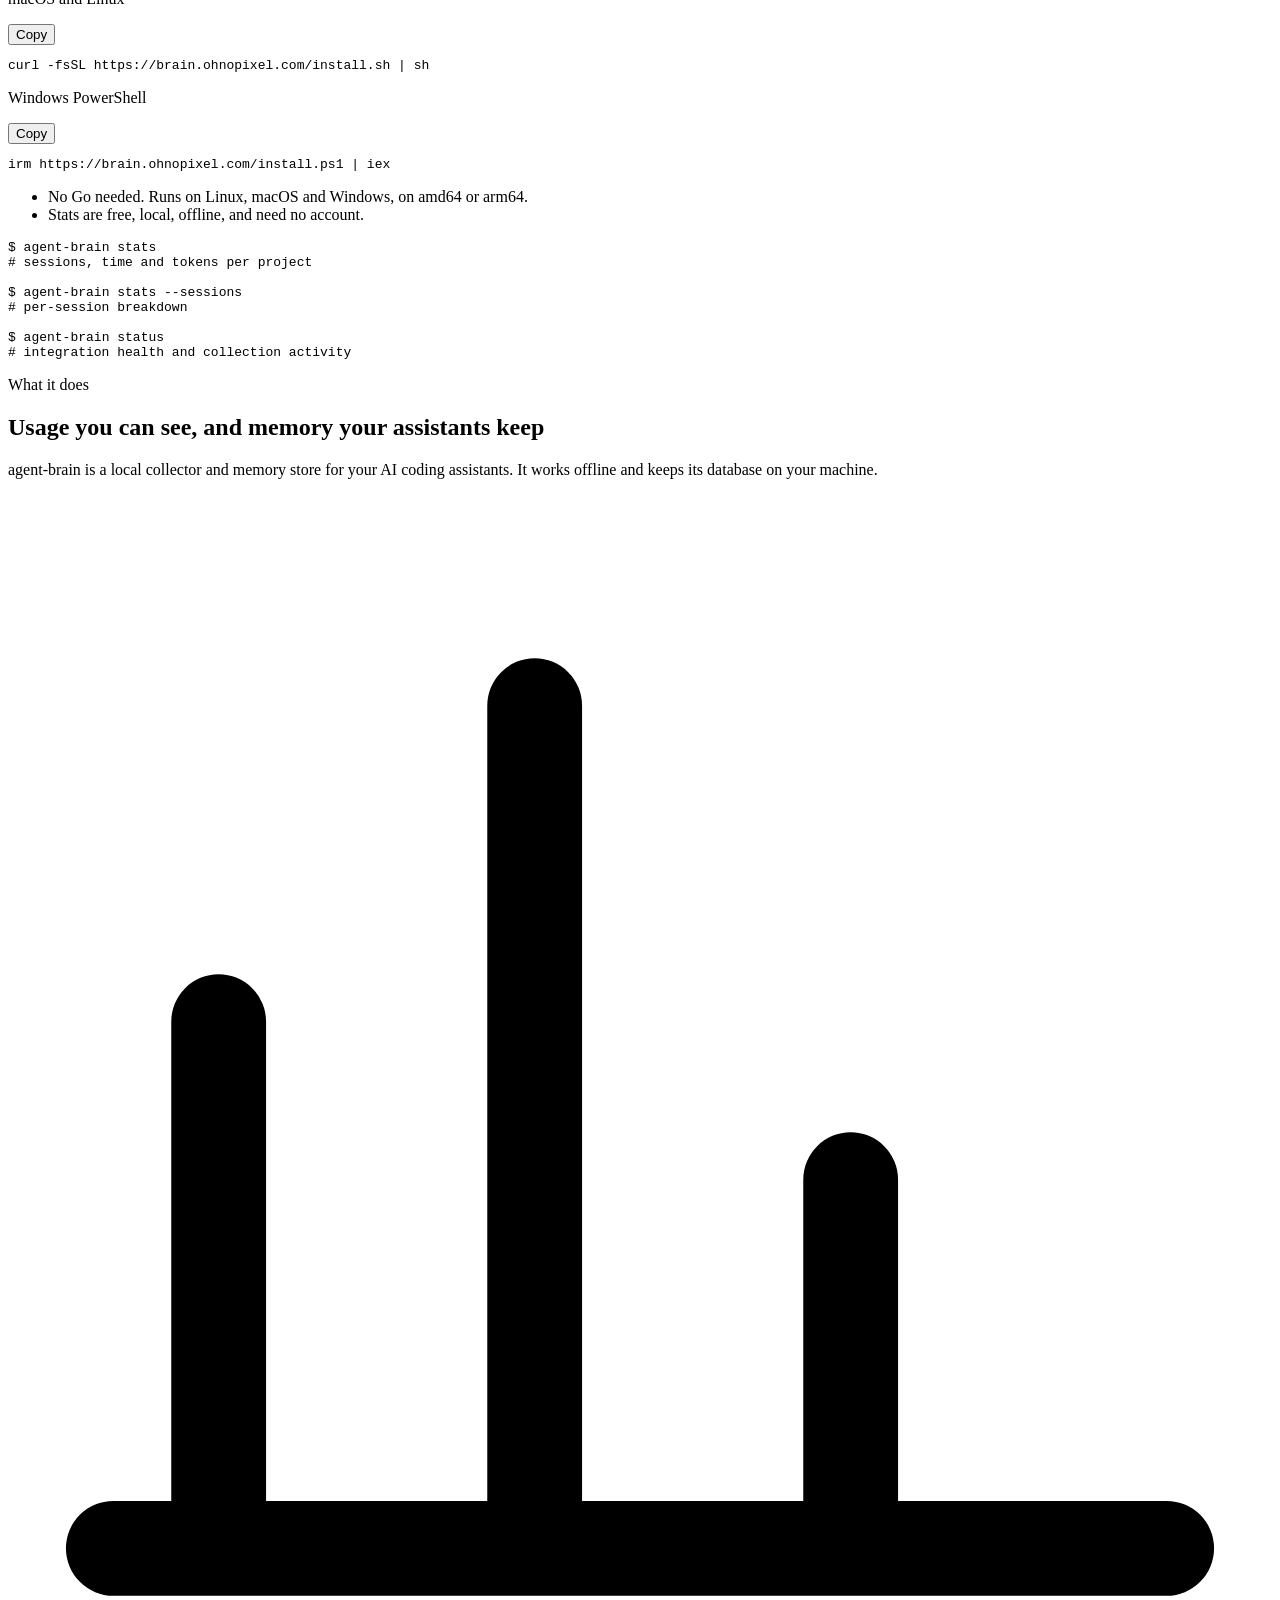
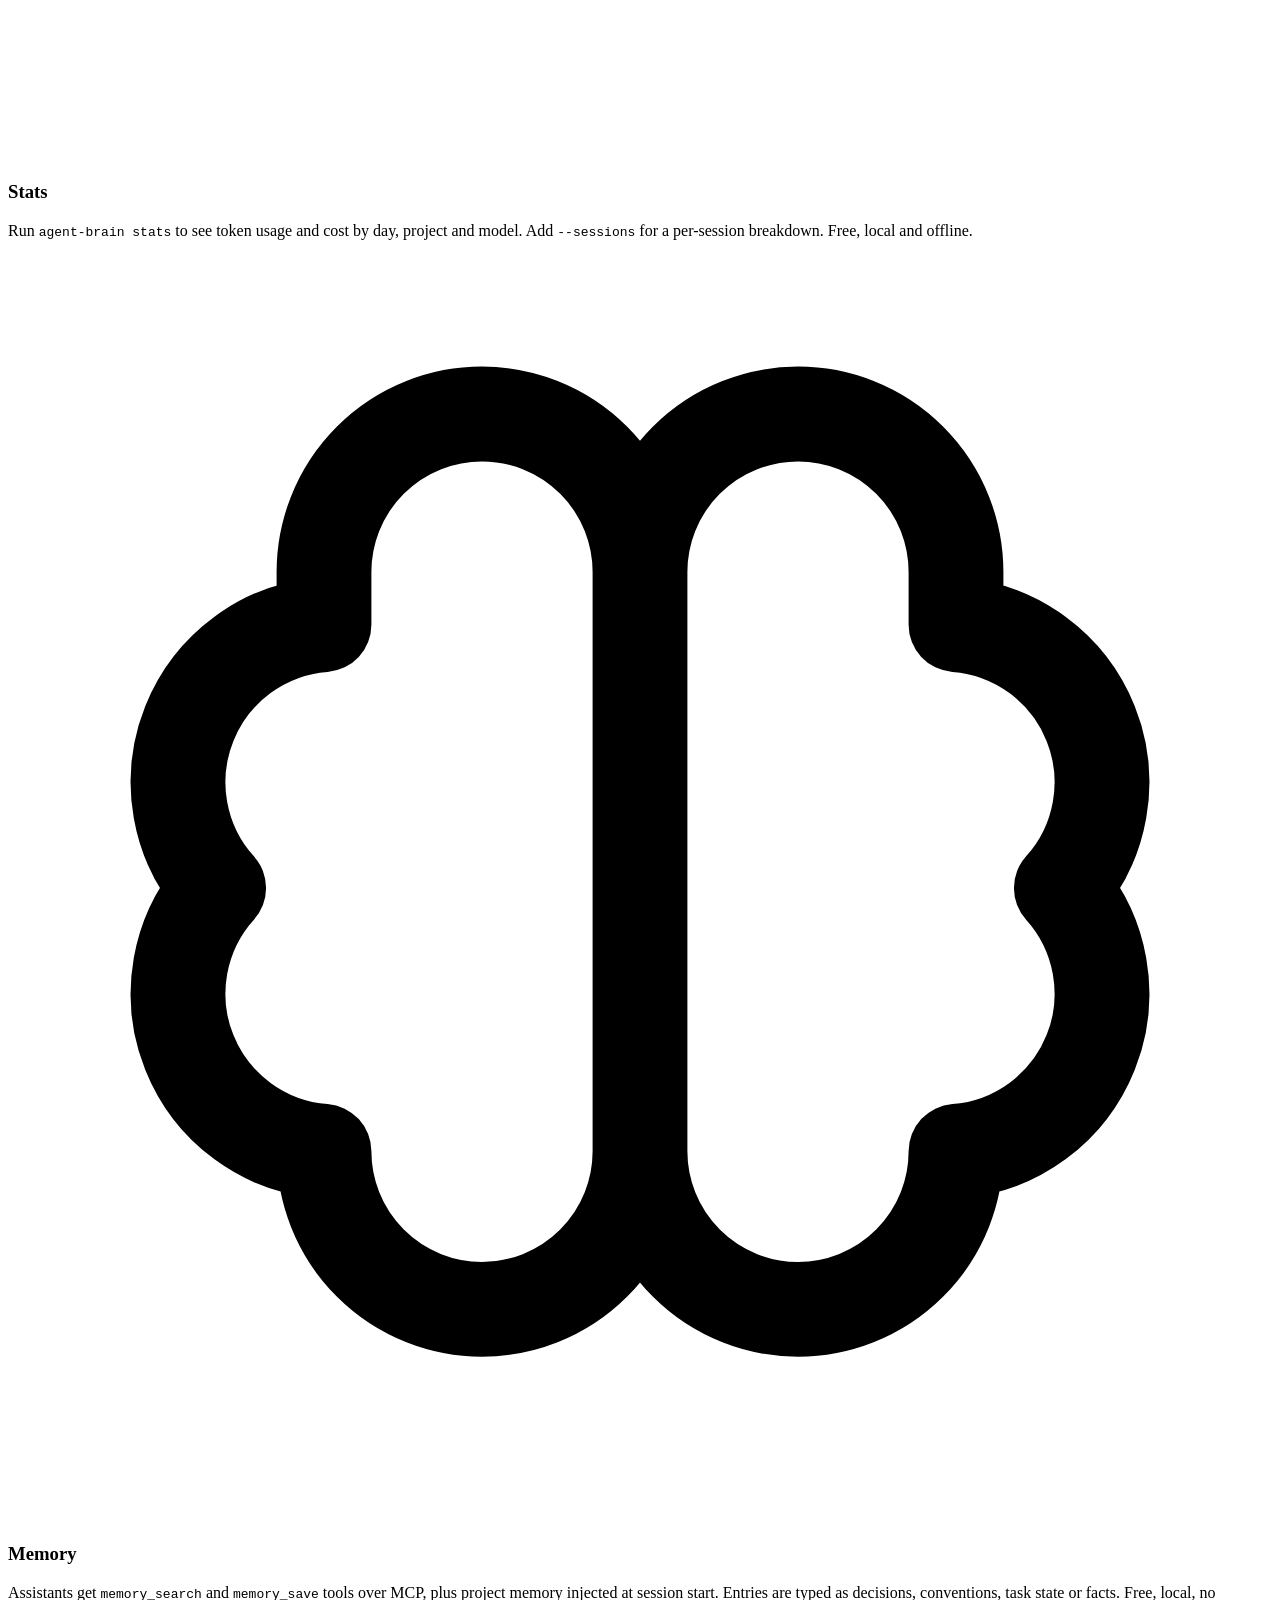
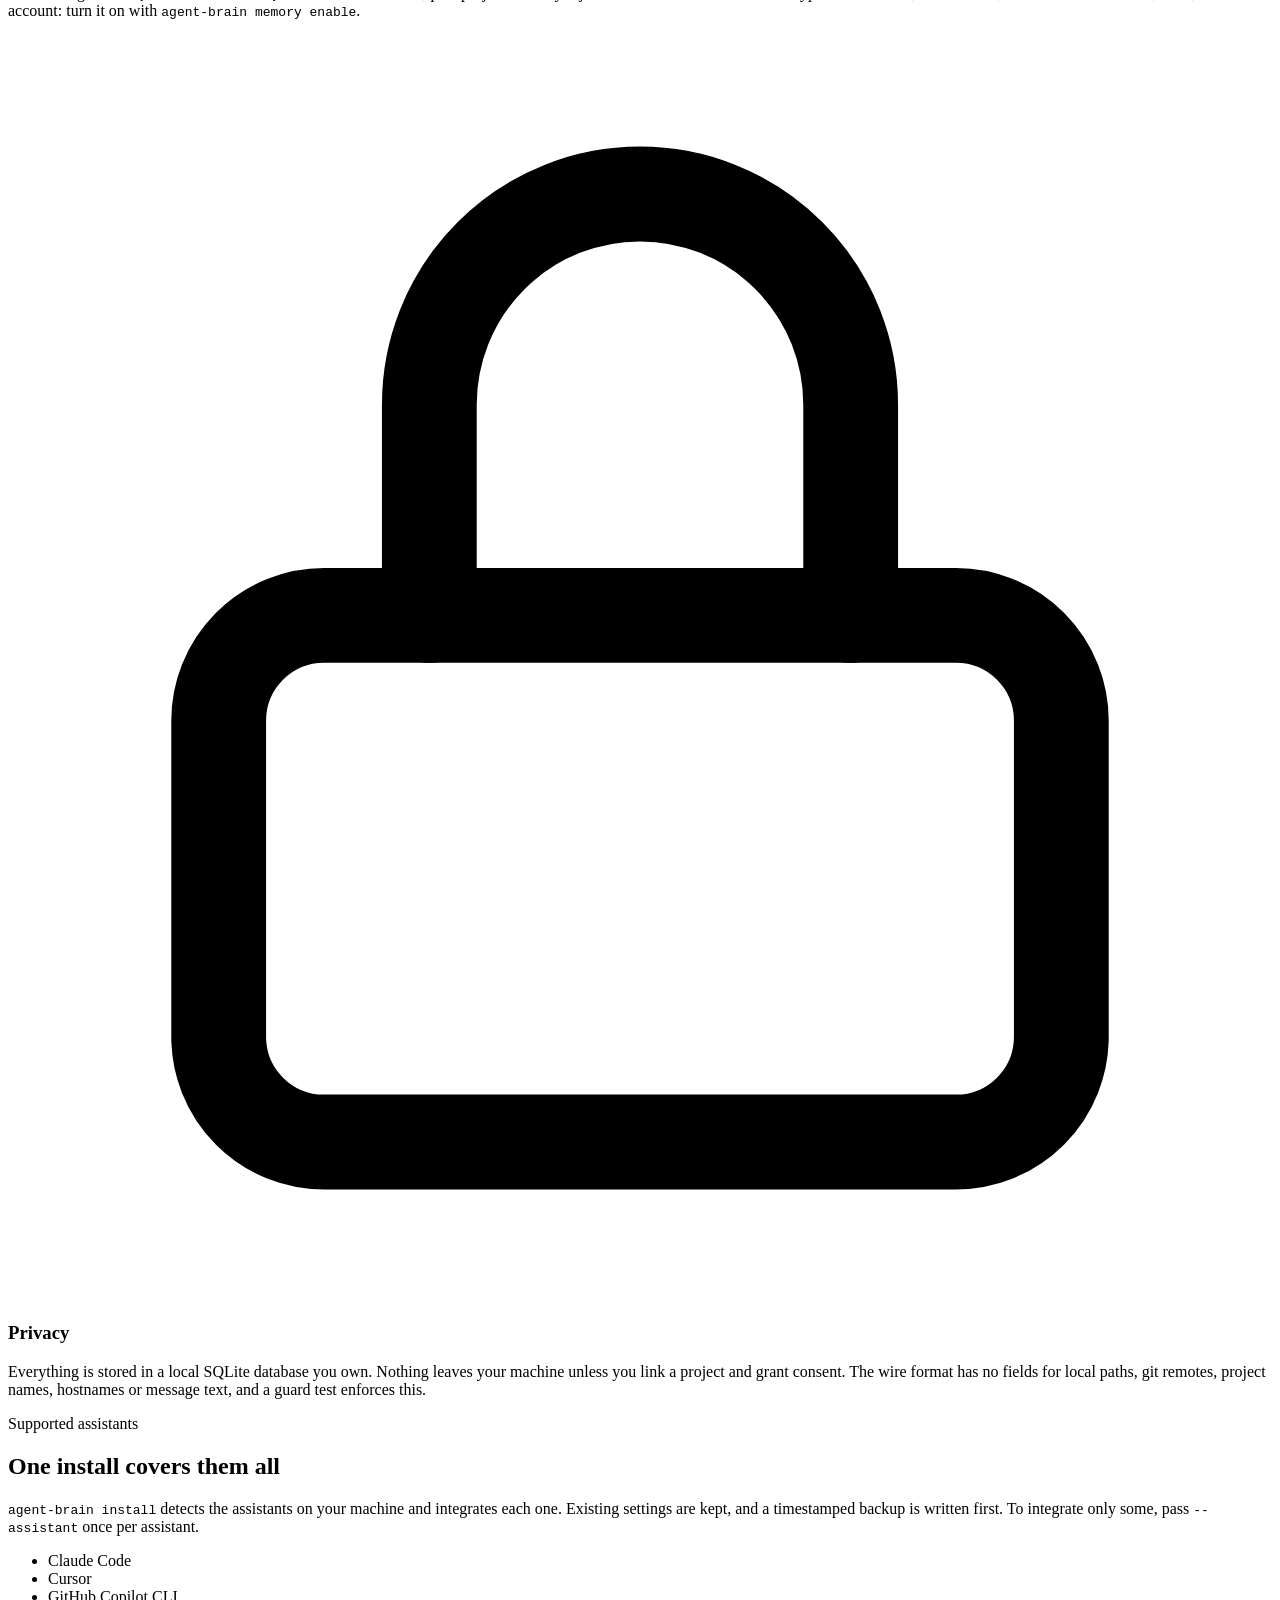
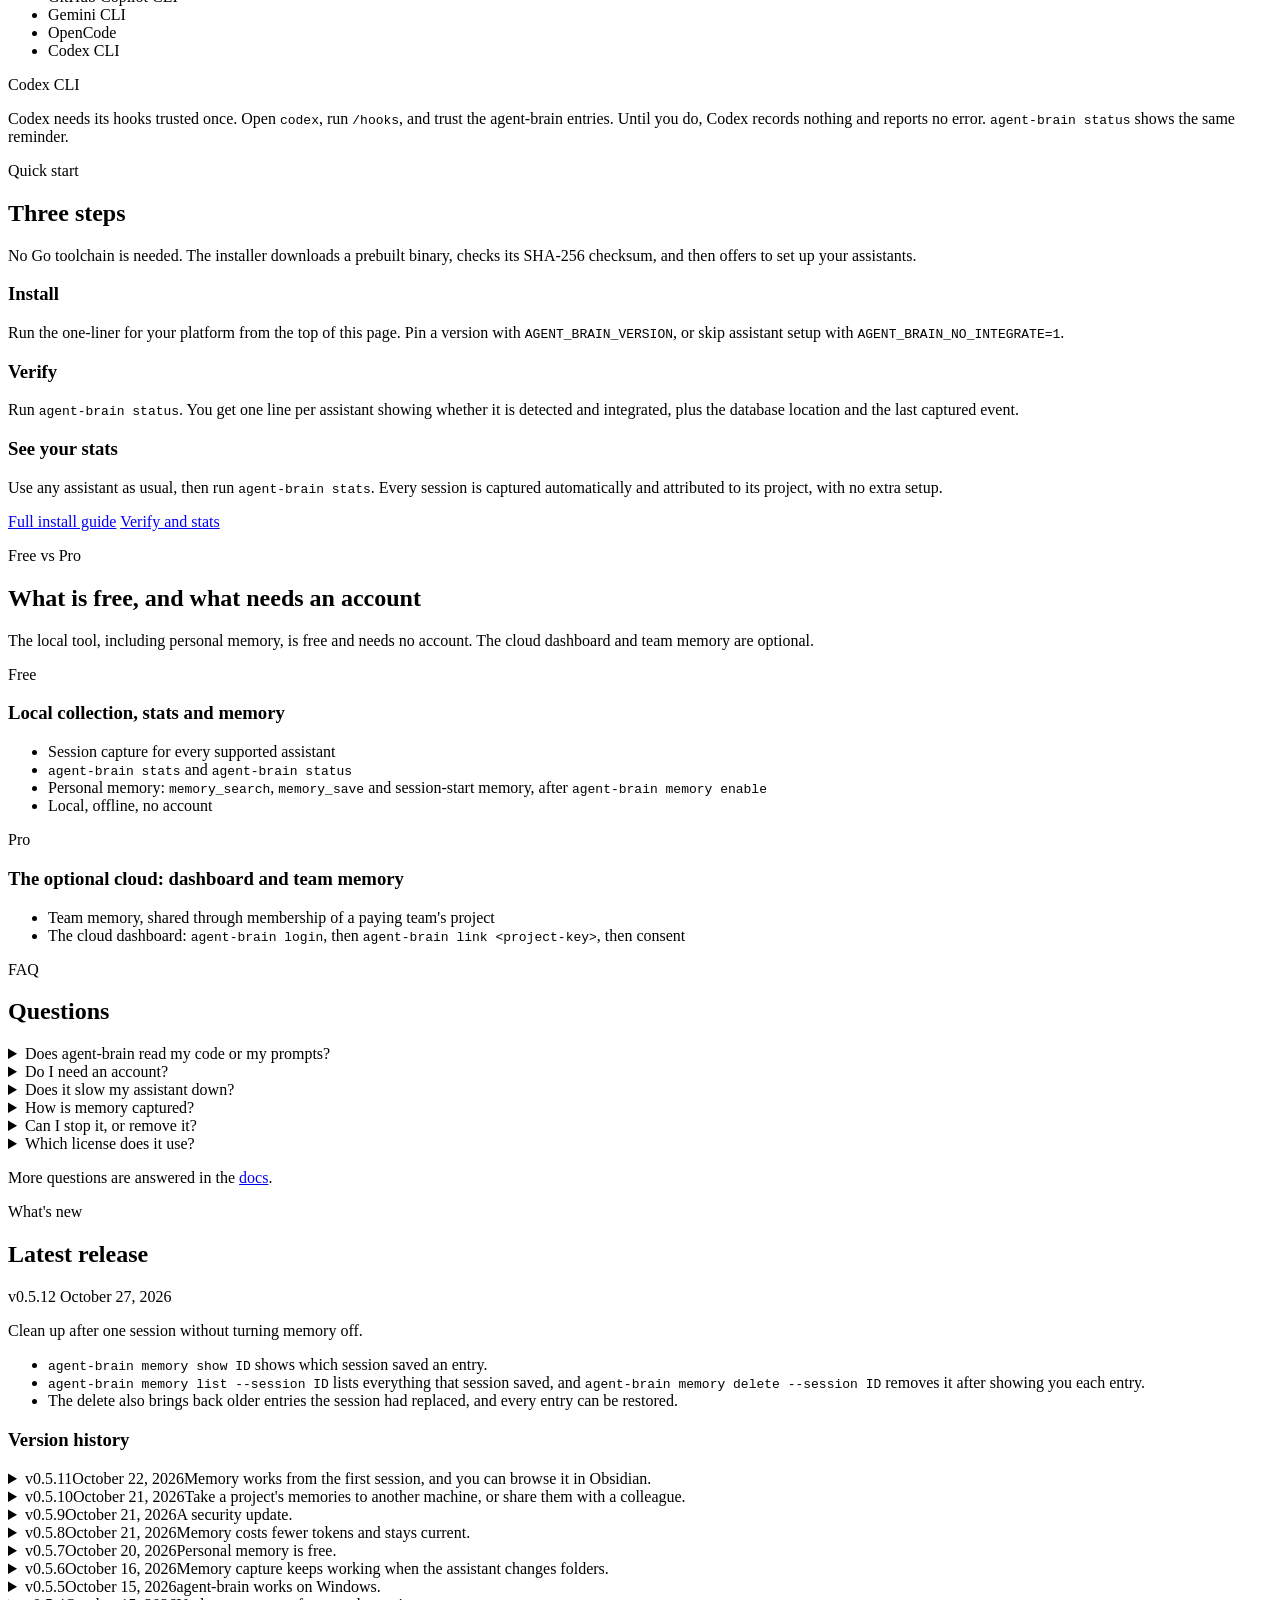
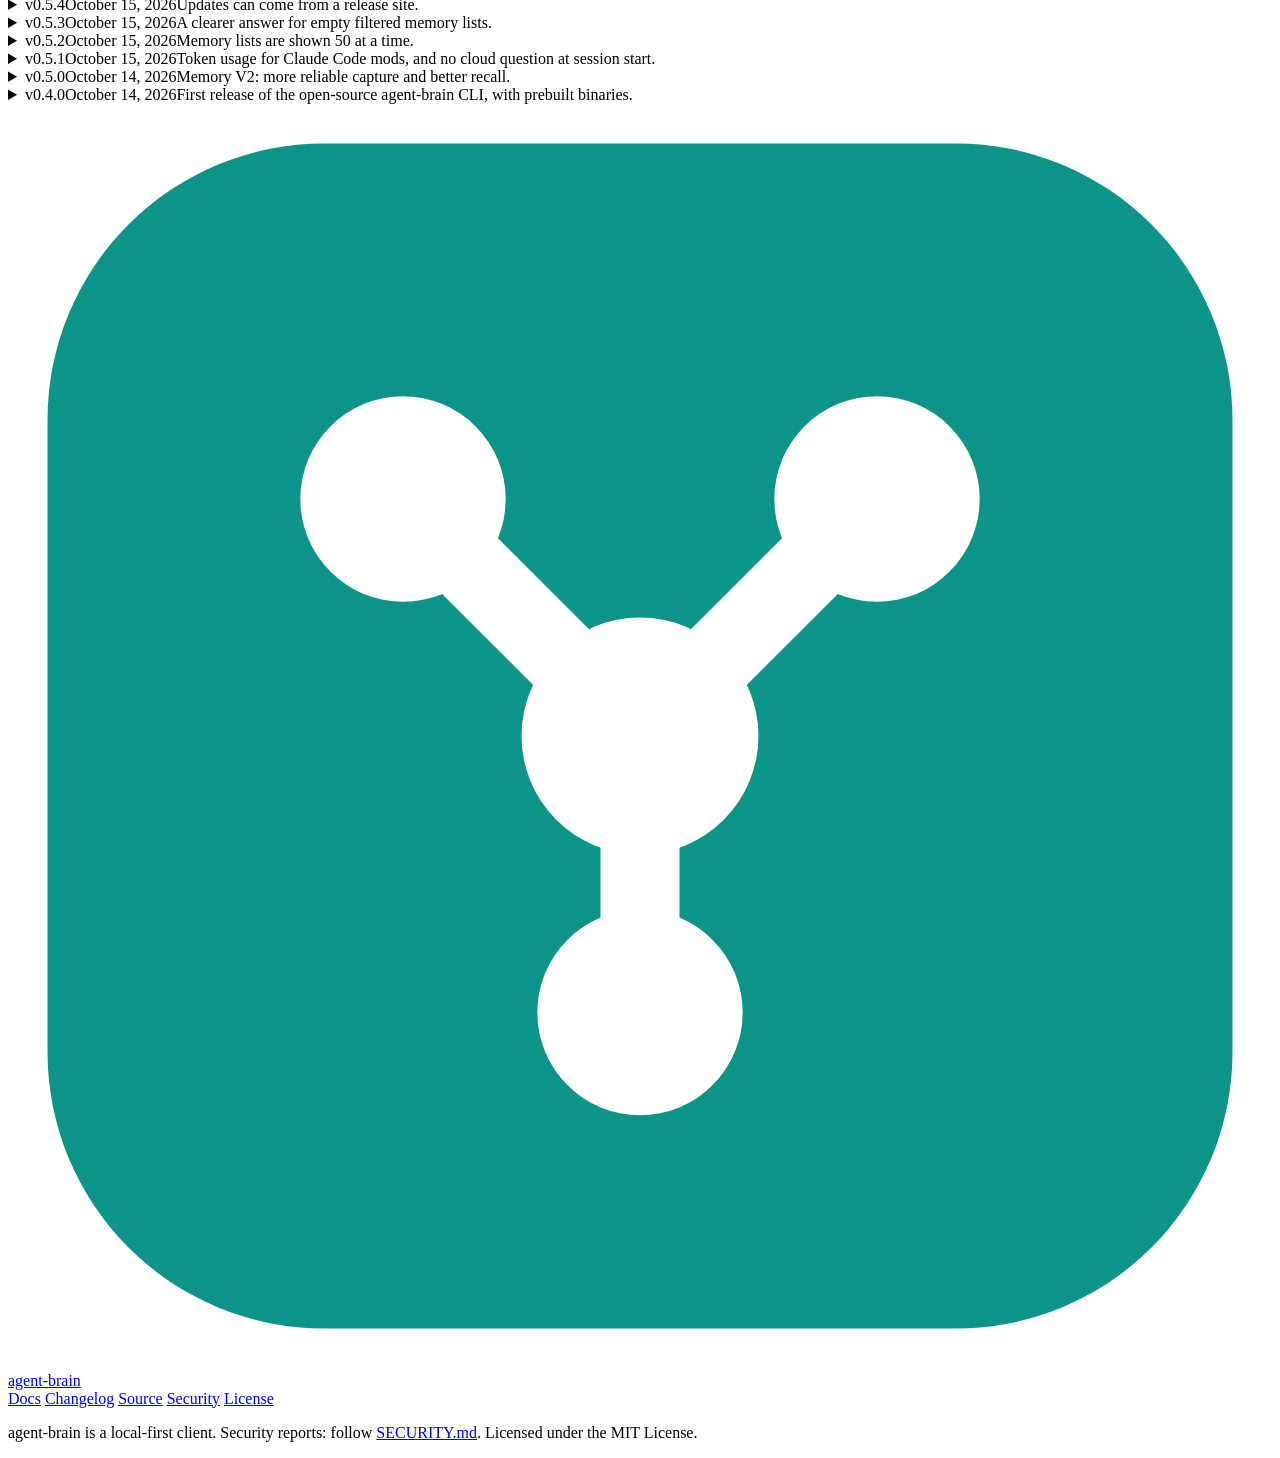
==== commit 889ccaab: "Merge origin/main (0.5.13, #17) into feat/brain-release-site Keep brain.ohnopixel.com as the release" ====
--- a/site/index.html
+++ b/site/index.html
@@ -4,8 +4,8 @@
 <meta charset="utf-8">
 <meta name="viewport" content="width=device-width, initial-scale=1">
 <title>agent-brain — local stats and memory for AI coding assistants</title>
-<link rel="canonical" href="https://agentbrain.sync.com.lb/">
-<meta property="og:url" content="https://agentbrain.sync.com.lb/">
+<link rel="canonical" href="https://brain.ohnopixel.com/">
+<meta property="og:url" content="https://brain.ohnopixel.com/">
 <meta name="description" content="agent-brain records how you use Claude Code, Cursor, GitHub Copilot CLI, Gemini CLI, OpenCode and Codex CLI, locally and offline. Install with one command on macOS, Linux or Windows.">
 <meta property="og:title" content="agent-brain">
 <meta property="og:description" content="Local stats and memory for AI coding assistants. One command to install. Stats are free, local and offline.">
@@ -66,14 +66,14 @@
           <p class="panel-label">macOS and Linux</p>
           <div class="code-wrap">
             <div class="code-head"><button class="copy-btn" type="button" aria-label="Copy macOS and Linux install command">Copy</button></div>
-            <pre><code>curl -fsSL https://agentbrain.sync.com.lb/install.sh | sh</code></pre>
+            <pre><code>curl -fsSL https://brain.ohnopixel.com/install.sh | sh</code></pre>
           </div>
         </div>
         <div role="tabpanel" id="panel-win" aria-labelledby="tab-win">
           <p class="panel-label">Windows PowerShell</p>
           <div class="code-wrap">
             <div class="code-head"><button class="copy-btn" type="button" aria-label="Copy Windows install command">Copy</button></div>
-            <pre><code>irm https://agentbrain.sync.com.lb/install.ps1 | iex</code></pre>
+            <pre><code>irm https://brain.ohnopixel.com/install.ps1 | iex</code></pre>
           </div>
         </div>
       </div>
